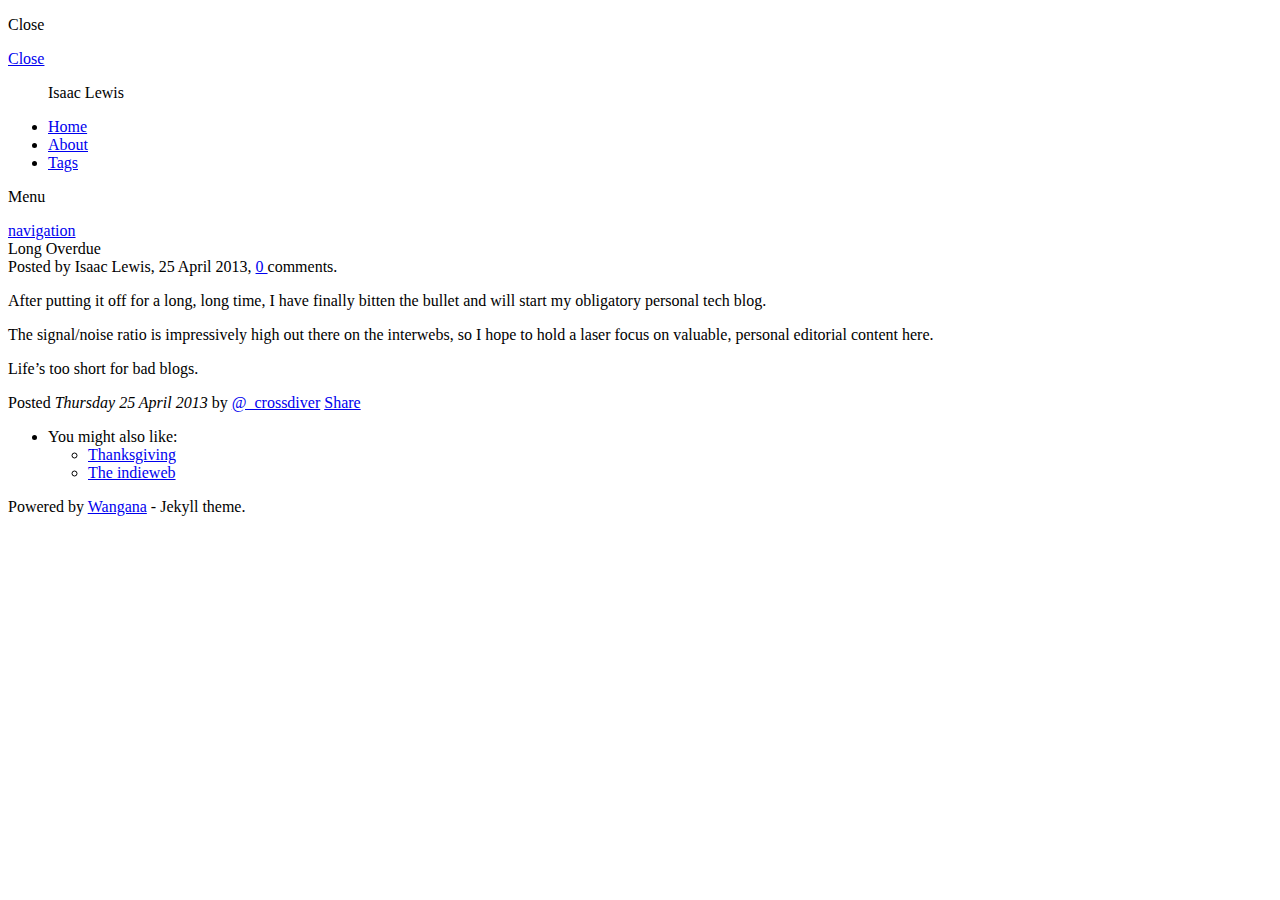
==== 2013/long-overdue/index.html @ d71d5606 "initial blog commit" ====
<!DOCTYPE html>
<html lang="en">
    <head>
        <meta charset="utf-8">
        <meta http-equiv="X-UA-Compatible" content="IE=edge,chrome=1">
        <title>Ike.io  &mdash; Long Overdue </title>
        <meta name="viewport" content="width=device-width, initial-scale=1">
        <link rel="alternate" type="application/atom+xml" title="Ike.io" href="http://ike.io/feed.xml">

        <meta name="description" content="nadjetey's blog on wangana - jekyll theme" />

        
        <meta name="keywords" content="">
        

        <link rel="icon" type="image/png" href="http://ike.io/favicon.png">

        <!-- Custom CSS -->
        <link rel="stylesheet" href="/assets/css/main.css">
        <link href='http://fonts.googleapis.com/css?family=Poly:400,400italic' rel='stylesheet' type='text/css'>

        <!-- JQuery -->
        <script src="http://ike.io/assets/js/jquery-1.10.2.js"></script>

        <!-- HTML5 Shim and Respond.js IE8 support of HTML5 elements and media queries -->
        <!-- WARNING: Respond.js doesn't work if you view the page via file:// -->
        <!--[if lt IE 9]>
          <script src="https://oss.maxcdn.com/libs/html5shiv/3.7.0/html5shiv.js"></script>
          <script src="https://oss.maxcdn.com/libs/respond.js/1.4.2/respond.min.js"></script>
        <![endif]-->
    </head>
<body>

<main id="main">
    <span class="statusbar"></span>

    <!-- Wrap all page content here -->
    <div id="wrap">
        <div id="main-content" class="container">
            <div class="row row-offcanvas row-offcanvas-left">
                <!-- side bar -->
                <nav id="nav" role="navigation" class="col-sm-2 sidebar-offcanvas">
                    <header id="menu" role="banner">
                        <p class="menu-title">Close</p>
                        <a href="#nav" class="close-btn">Close</a>
                    </header>

                    <ul class="sidebar" >
                        <div class="top-nav">
                            <span>
                                <a class="link" href="https://twitter.com/_crossdiver">
                                    <i class="fa fa-twitter"></i>
                                </a>
                                <a class="link" href="https://github.com/ike">
                                    <i class="fa fa-github-square"></i>
                                </a>
                                <a class="link" href="http://ike.io/feed.xml">
                                    <i class="fa fa-rss"></i>
                                </a>
                            </span>
                        </div>
                        <p class="separator">Isaac Lewis</p>
                        <li><a href="/">Home</a></li>
                        <li><a href="http://ike.io/about.html">About</a></li>
                        <li><a href="http://ike.io/tags.html">Tags</a></li>
                    </ul>
                </nav>
                <header id="menu" role="banner">
                    <p class="menu-title">Menu</p>
                    <a href="#nav" class="menu-btn">navigation</a>
                </header>
                <!-- Content -->
                <div class="content col-sm-10">
                    <div class="row">
                        <div class="col-sm-12">
    <div class="posts">
    	<div class="page-title">
    		Long Overdue
    		<div class="postlist-meta">
    			Posted
                
                by Isaac Lewis,
                
    			<time class="timeago" datetime="Thursday 25 April 2013">25 April 2013</time>,
    			<a href="/2013/long-overdue/#disqus_thread">0 <i class="fa fa-comments-o fa-lg"></i></a>
    			comments.
    		</div>
    	</div>
        <div class="post">
            <p>After putting it off for a long, long time, I have finally bitten the bullet and will start my obligatory personal tech blog.</p>

<p>The signal/noise ratio is impressively high out there on the interwebs, so I hope to hold a laser focus on valuable, personal editorial content here.</p>

<p>Life’s too short for bad blogs.</p>

            <div class="signoff">
    <p>Posted
        <i>
            Thursday 25 April 2013
        </i>
        
            by <a href="https://twitter.com/_crossdiver">@_crossdiver</a>
        
        <a class="pull-right" href="https://twitter.com/intent/tweet?url=http://ike.io/2013/long-overdue/&text=Long Overdue&via=_crossdiver" target="_blank">
            <i class="fa fa-retweet"></i> Share
        </a>
    </p>
    <ul>
        <li>You might also like:</li>
        <ul>
        
            
                <li>
                    <a href="/2013/thanksgiving/">Thanksgiving</a>
                </li>
            
        
            
                <li>
                    <a href="/2013/the-indieweb/">The indieweb</a>
                </li>
            
        
        </ul>
    </ul>
</div>

        </div>
    </div>
</div>
<script>
    $(".page-preview-icon").hover(function(){
        $(this).parents(".page-nav").css("z-index","5000");
    });
</script>
                    </div>
                </div>
            </div>
        </div>
        <footer class="footer text-center postlist-meta">
            Powered by <a class="link" href="https://github.com/nadjetey/wangana">Wangana</a> - Jekyll theme.
        </footer>
    </div>
</main>
        <!-- Other JavaScripts -->
<script src="http://ike.io/assets/js/bootstrap.min.js"></script>      
<script>  
    (function(i, s, o, g, r, a, m) {
    i['GoogleAnalyticsObject'] = r;
    i[r] = i[r] || function() {
        (i[r].q = i[r].q || []).push(arguments)
    }, i[r].l = 1 * new Date();
    a = s.createElement(o),
            m = s.getElementsByTagName(o)[0];
    a.async = 1;
    a.src = g;
    m.parentNode.insertBefore(a, m)
})(window, document, 'script', '//www.google-analytics.com/analytics.js', 'ga');

ga('create', '', '');
ga('send', 'pageview');
    


/* * * CONFIGURATION VARIABLES: EDIT BEFORE PASTING INTO YOUR WEBPAGE * * */
var disqus_shortname = 'ike-io'; // required: replace example with your forum shortname

/* * * DON'T EDIT BELOW THIS LINE * * */
(function () {
    var s = document.createElement('script'); s.async = true;
    s.type = 'text/javascript';
    s.src = '//' + disqus_shortname + '.disqus.com/count.js';
    (document.getElementsByTagName('HEAD')[0] || document.getElementsByTagName('BODY')[0]).appendChild(s);
}());
    $(document).ready(function() {
    $('.menu-btn').click(function() {
        $('.row-offcanvas').toggleClass('active');
    });
    $('.close-btn').click(function() {
        $('.row-offcanvas').toggleClass('active');
    });
});
</script>       

    </body>
</html>
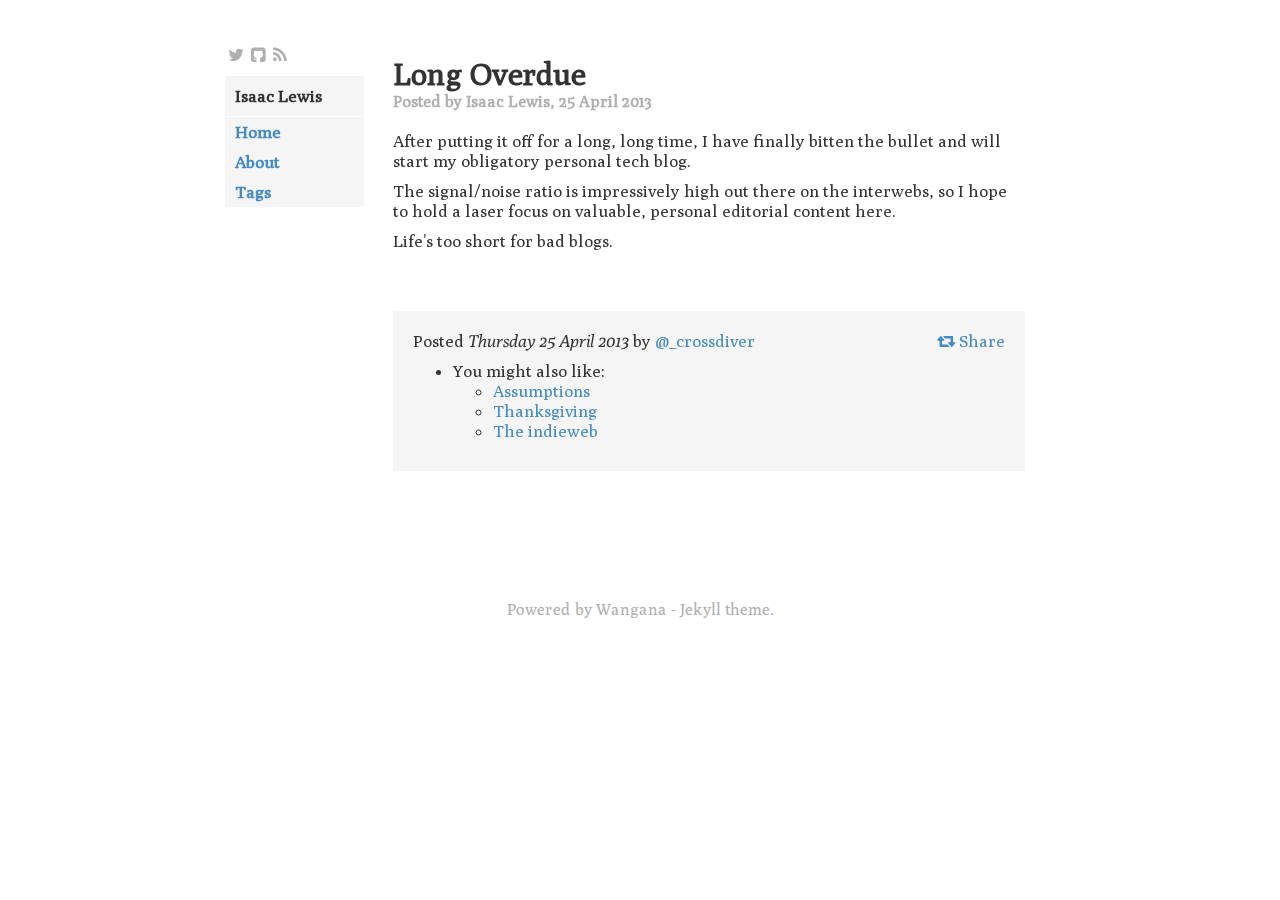
==== commit e1bbe571: "assumptions post; comments" ====
--- a/2013/long-overdue/index.html
+++ b/2013/long-overdue/index.html
@@ -81,9 +81,7 @@
                 
                 by Isaac Lewis,
                 
-    			<time class="timeago" datetime="Thursday 25 April 2013">25 April 2013</time>,
-    			<a href="/2013/long-overdue/#disqus_thread">0 <i class="fa fa-comments-o fa-lg"></i></a>
-    			comments.
+    			<time class="timeago" datetime="Thursday 25 April 2013">25 April 2013</time>
     		</div>
     	</div>
         <div class="post">
@@ -108,6 +106,12 @@
     <ul>
         <li>You might also like:</li>
         <ul>
+        
+            
+                <li>
+                    <a href="/2014/challenging-our-assumptions/">Assumptions</a>
+                </li>
+            
         
             
                 <li>
--- a/assets/css/main.css
+++ b/assets/css/main.css
@@ -0,0 +1,6646 @@
+/* configurations */
+/* IMPORT CSS FILES */
+#main {
+  position: relative; }
+
+#main-content {
+  min-height: 600px; }
+
+#wrap {
+  min-height: 100%;
+  height: auto;
+  margin: 0 auto -70px;
+  padding: 0;
+  position: relative; }
+  #wrap .container {
+    max-width: 800px !important;
+    padding: 75px 0 60px; }
+
+.sidebar {
+  position: fixed;
+  min-width: 139px;
+  padding: 0 !important; }
+  .sidebar a {
+    font-weight: 700 !important; }
+  .sidebar li {
+    list-style-type: none;
+    display: block;
+    background: whitesmoke;
+    margin: 0;
+    padding: 5px 10px; }
+
+body {
+  color: #000;
+  font: 17px Poly, 'Helvetica Neue', Helvetica, serif, Arial !important; }
+
+.footer {
+  height: 60px; }
+
+#nav {
+  padding: 0 !important; }
+  #nav .separator {
+    color: #333333 !important;
+    font-weight: 700 !important;
+    margin-bottom: 1px;
+    margin-top: 1px;
+    background: whitesmoke;
+    padding: 10px 0 10px 10px; }
+
+@media (max-width: 768px) {
+  #wrap > .container {
+    padding: 0 0 20px;
+    overflow: hidden; }
+
+  #wrap > .container > .row {
+    margin: 0; }
+
+  .content {
+    min-height: 400px !important;
+    margin-top: 20px;
+    width: 100% !important; }
+
+  .post-li > div {
+    width: 100% !important; }
+
+  #menu {
+    display: block;
+    color: white !important;
+    font-weight: 700 !important;
+    margin-top: 1px;
+    background: #333;
+    padding: 10px 0 10px 10px;
+    position: relative; }
+
+  .menu-btn, .close-btn {
+    position: absolute;
+    top: 0.4em;
+    left: 1.875em;
+    display: block;
+    width: 2.625em;
+    height: 2.25em;
+    padding: 0;
+    border: 0;
+    outline: none;
+    background-size: 1.875em 1.5em;
+    overflow: hidden;
+    white-space: nowrap;
+    text-indent: 100%; }
+
+  .menu-btn {
+    background: #333333 url("/assets/fonts/nav-icon.png") left center no-repeat; }
+
+  .close-btn {
+    background: #333333 url("/assets/fonts/close-btn.png") left center no-repeat; }
+
+  .menu-title {
+    text-align: center;
+    font-size: 25px;
+    margin: 0; }
+
+  #nav {
+    height: 100%;
+    background: whitesmoke;
+    position: absolute;
+    z-index: 1200; }
+
+  .sidebar {
+    margin-left: 1.875em; }
+
+  .row-offcanvas {
+    position: relative;
+    -webkit-transition: all 0.5s ease-out;
+    -moz-transition: all 0.5s ease-out;
+    transition: all 0.5s ease-out; }
+
+  .row-offcanvas-left .sidebar-offcanvas {
+    position: absolute;
+    top: 0;
+    left: -70%; }
+
+  .row-offcanvas-left.active {
+    left: 70%; }
+
+  .sidebar-offcanvas {
+    position: absolute;
+    top: 0;
+    width: 70% !important; }
+
+  .postlist-meta li {
+    display: inline; }
+
+  .hide-on-phone {
+    display: none; }
+
+  .comments-meta {
+    display: block; } }
+@media (max-width: 480px) {
+  #menu .menu-title, .page-nav {
+    display: none; }
+
+  #menu {
+    height: 50px; }
+
+  #search {
+    position: relative;
+    top: 40px;
+    left: 30% !important;
+    padding: 0 30px;
+    width: 100%; }
+
+  .leaders {
+    padding-left: 15px; }
+
+  .leaders .leaders-left, .leaders .leaders-right {
+    width: 100%; }
+
+  .results li {
+    padding-bottom: 10px !important; } }
+.statusbar {
+  top: 0;
+  position: fixed;
+  background-color: #eb5e29;
+  height: 2px;
+  z-index: 20; }
+
+.goto-top {
+  font-size: 15px !important;
+  cursor: pointer;
+  margin: 1px 0; }
+  .goto-top:hover, .goto-top:focus {
+    background: whitesmoke; }
+
+.link {
+  color: #afafaf;
+  min-width: 139px; }
+  .link:hover, .link:focus {
+    text-decoration: none;
+    color: #333333; }
+
+.top-nav {
+  line-height: 40px;
+  background-color: white;
+  font-weight: 700 !important;
+  top: -40px;
+  position: absolute; }
+  .top-nav span a {
+    padding-left: 3px; }
+
+pre {
+  border: none !important;
+  border-radius: 0px !important; }
+
+#search {
+  position: absolute;
+  left: 25%;
+  width: 70%;
+  z-index: 100; }
+
+#searchbox {
+  font-size: 22px;
+  display: block;
+  width: 100%;
+  border: none;
+  border-radius: 0;
+  border-bottom: 1px solid #aaa;
+  outline: none;
+  background: none;
+  margin: 0;
+  padding: .1em 0 1px; }
+
+.icon-remove-sign {
+  cursor: pointer;
+  position: absolute;
+  top: 0;
+  width: 34px;
+  height: 34px;
+  line-height: 34px;
+  text-align: center;
+  right: 0;
+  display: block; }
+
+.post-li {
+  position: relative;
+  overflow: hidden;
+  border-bottom: 1px solid #eee;
+  padding: 20px 0 20px; }
+
+.leaders {
+  overflow: hidden; }
+  .leaders i {
+    color: #333; }
+  .leaders li:after {
+    content: "";
+    display: block;
+    overflow: hidden;
+    height: 1em;
+    border-bottom: 2px dotted; }
+  .leaders .leaders-left {
+    float: left;
+    margin: 0;
+    padding: 0 .2em 0 0;
+    cursor: pointer; }
+  .leaders .leaders-right {
+    float: right;
+    margin: 0;
+    padding: 0 0 0 .2em;
+    cursor: pointer; }
+
+.postlist-title {
+  font-size: 22px;
+  font-weight: 700; }
+
+.page-title {
+  font-size: 31px;
+  font-weight: 700;
+  padding: 0 0 0 15px; }
+
+.post {
+  position: relative;
+  overflow: hidden;
+  padding: 20px 15px 0; }
+
+.post > .container,
+#wrap > .container {
+  padding: 75px 0 60px; }
+
+.post-comments {
+  border-top: 2px solid #000; }
+
+.post-header {
+  width: 100%;
+  text-align: center;
+  line-height: 37px;
+  font-weight: 700;
+  margin: 0 0 20px;
+  padding: 0 0 5px; }
+
+.post-title {
+  font-size: 32px;
+  font-weight: 700; }
+
+.postlist-block {
+  list-style: none;
+  padding: 0; }
+
+.postlist-detail {
+  display: none; }
+
+.postlist-meta,
+.postlist-meta a {
+  font-size: 16px;
+  color: #afafaf; }
+
+.posts {
+  margin-top: -20px; }
+
+.results li {
+  padding: 20px 0 0; }
+
+.signoff {
+  margin-top: 60px;
+  background: whitesmoke;
+  padding: 20px; }
+
+.tags,
+.tag-pages {
+  margin: 25px 0; }
+
+.tags-contaier,
+.projects-container {
+  margin: 20px 0 0; }
+
+#menu,
+.comments-meta {
+  display: none; }
+
+.highlight .hll {
+  background-color: #ffffcc; }
+
+.highlight {
+  background: #ffffff; }
+
+.highlight .c {
+  color: green; }
+
+/* Comment */
+.highlight .err {
+  border: 1px solid red; }
+
+/* Error */
+.highlight .k {
+  color: blue; }
+
+/* Keyword */
+.highlight .cm {
+  color: green; }
+
+/* Comment.Multiline */
+.highlight .cp {
+  color: blue; }
+
+/* Comment.Preproc */
+.highlight .c1 {
+  color: green; }
+
+/* Comment.Single */
+.highlight .cs {
+  color: green; }
+
+/* Comment.Special */
+.highlight .ge {
+  font-style: italic; }
+
+/* Generic.Emph */
+.highlight .gh {
+  font-weight: bold; }
+
+/* Generic.Heading */
+.highlight .gp {
+  font-weight: bold; }
+
+/* Generic.Prompt */
+.highlight .gs {
+  font-weight: bold; }
+
+/* Generic.Strong */
+.highlight .gu {
+  font-weight: bold; }
+
+/* Generic.Subheading */
+.highlight .kc {
+  color: blue; }
+
+/* Keyword.Constant */
+.highlight .kd {
+  color: blue; }
+
+/* Keyword.Declaration */
+.highlight .kn {
+  color: blue; }
+
+/* Keyword.Namespace */
+.highlight .kp {
+  color: blue; }
+
+/* Keyword.Pseudo */
+.highlight .kr {
+  color: blue; }
+
+/* Keyword.Reserved */
+.highlight .kt {
+  color: #2b91af; }
+
+/* Keyword.Type */
+.highlight .s {
+  color: #a31515; }
+
+/* Literal.String */
+.highlight .nc {
+  color: #2b91af; }
+
+/* Name.Class */
+.highlight .ow {
+  color: blue; }
+
+/* Operator.Word */
+.highlight .sb {
+  color: #a31515; }
+
+/* Literal.String.Backtick */
+.highlight .sc {
+  color: #a31515; }
+
+/* Literal.String.Char */
+.highlight .sd {
+  color: #a31515; }
+
+/* Literal.String.Doc */
+.highlight .s2 {
+  color: #a31515; }
+
+/* Literal.String.Double */
+.highlight .se {
+  color: #a31515; }
+
+/* Literal.String.Escape */
+.highlight .sh {
+  color: #a31515; }
+
+/* Literal.String.Heredoc */
+.highlight .si {
+  color: #a31515; }
+
+/* Literal.String.Interpol */
+.highlight .sx {
+  color: #a31515; }
+
+/* Literal.String.Other */
+.highlight .sr {
+  color: #a31515; }
+
+/* Literal.String.Regex */
+.highlight .s1 {
+  color: #a31515; }
+
+/* Literal.String.Single */
+.highlight .ss {
+  color: #a31515; }
+
+/* Literal.String.Symbol */
+/*
+ * Bootstrap v3.1.0 (http://getbootstrap.com)
+ * Copyright 2011-2014 Twitter, Inc.
+ * Licensed under MIT (https://github.com/twbs/bootstrap/blob/master/LICENSE)
+ */
+/* normalize.css v3.0.0 | MIT License | git.io/normalize */
+html {
+  font-family: sans-serif;
+  -ms-text-size-adjust: 100%;
+  -webkit-text-size-adjust: 100%; }
+
+body {
+  margin: 0; }
+
+article, aside, details, figcaption, figure, footer, header, hgroup, main, nav, section, summary {
+  display: block; }
+
+audio, canvas, progress, video {
+  display: inline-block;
+  vertical-align: baseline; }
+
+audio:not([controls]) {
+  display: none;
+  height: 0; }
+
+[hidden], template {
+  display: none; }
+
+a {
+  background: 0 0; }
+
+a:active, a:hover {
+  outline: 0; }
+
+abbr[title] {
+  border-bottom: 1px dotted; }
+
+b, strong {
+  font-weight: 700; }
+
+dfn {
+  font-style: italic; }
+
+h1 {
+  font-size: 2em;
+  margin: .67em 0; }
+
+mark {
+  background: #ff0;
+  color: #000; }
+
+small {
+  font-size: 80%; }
+
+sub, sup {
+  font-size: 75%;
+  line-height: 0;
+  position: relative;
+  vertical-align: baseline; }
+
+sup {
+  top: -.5em; }
+
+sub {
+  bottom: -.25em; }
+
+img {
+  border: 0; }
+
+svg:not(:root) {
+  overflow: hidden; }
+
+figure {
+  margin: 1em 40px; }
+
+hr {
+  -moz-box-sizing: content-box;
+  box-sizing: content-box;
+  height: 0; }
+
+pre {
+  overflow: auto; }
+
+code, kbd, pre, samp {
+  font-family: monospace,monospace;
+  font-size: 1em; }
+
+button, input, optgroup, select, textarea {
+  color: inherit;
+  font: inherit;
+  margin: 0; }
+
+button {
+  overflow: visible; }
+
+button, select {
+  text-transform: none; }
+
+button, html input[type=button], input[type=reset], input[type=submit] {
+  -webkit-appearance: button;
+  cursor: pointer; }
+
+button[disabled], html input[disabled] {
+  cursor: default; }
+
+button::-moz-focus-inner, input::-moz-focus-inner {
+  border: 0;
+  padding: 0; }
+
+input {
+  line-height: normal; }
+
+input[type=checkbox], input[type=radio] {
+  box-sizing: border-box;
+  padding: 0; }
+
+input[type=number]::-webkit-inner-spin-button, input[type=number]::-webkit-outer-spin-button {
+  height: auto; }
+
+input[type=search] {
+  -webkit-appearance: textfield;
+  -moz-box-sizing: content-box;
+  -webkit-box-sizing: content-box;
+  box-sizing: content-box; }
+
+input[type=search]::-webkit-search-cancel-button, input[type=search]::-webkit-search-decoration {
+  -webkit-appearance: none; }
+
+fieldset {
+  border: 1px solid silver;
+  margin: 0 2px;
+  padding: .35em .625em .75em; }
+
+legend {
+  border: 0;
+  padding: 0; }
+
+textarea {
+  overflow: auto; }
+
+optgroup {
+  font-weight: 700; }
+
+table {
+  border-collapse: collapse;
+  border-spacing: 0; }
+
+td, th {
+  padding: 0; }
+
+@media print {
+  * {
+    text-shadow: none !important;
+    color: black !important;
+    background: transparent !important;
+    box-shadow: none !important; }
+
+  a, a:visited {
+    text-decoration: underline; }
+
+  a[href]:after {
+    content: " (" attr(href) ")"; }
+
+  abbr[title]:after {
+    content: " (" attr(title) ")"; }
+
+  a[href^="javascript:"]:after, a[href^="#"]:after {
+    content: ""; }
+
+  pre, blockquote {
+    border: 1px solid #999;
+    page-break-inside: avoid; }
+
+  thead {
+    display: table-header-group; }
+
+  tr, img {
+    page-break-inside: avoid; }
+
+  img {
+    max-width: 100% !important; }
+
+  p, h2, h3 {
+    orphans: 3;
+    widows: 3; }
+
+  h2, h3 {
+    page-break-after: avoid; }
+
+  select {
+    background: white !important; }
+
+  .navbar {
+    display: none; }
+
+  .table td, .table th {
+    background-color: white !important; }
+
+  .btn > .caret, .dropup > .btn > .caret {
+    border-top-color: black !important; }
+
+  .label {
+    border: 1px solid #000; }
+
+  .table {
+    border-collapse: collapse !important; }
+
+  .table-bordered th, .table-bordered td {
+    border: 1px solid #dddddd !important; } }
+* {
+  -webkit-box-sizing: border-box;
+  -moz-box-sizing: border-box;
+  box-sizing: border-box; }
+
+:before, :after {
+  -webkit-box-sizing: border-box;
+  -moz-box-sizing: border-box;
+  box-sizing: border-box; }
+
+html {
+  font-size: 62.5%;
+  -webkit-tap-highlight-color: rgba(0, 0, 0, 0); }
+
+body {
+  font-family: "Helvetica Neue",Helvetica,Arial,sans-serif;
+  font-size: 14px;
+  line-height: 1.428571429;
+  color: #333;
+  background-color: #fff; }
+
+input, button, select, textarea {
+  font-family: inherit;
+  font-size: inherit;
+  line-height: inherit; }
+
+a {
+  color: #428bca;
+  text-decoration: none; }
+
+a:hover, a:focus {
+  color: #2a6496;
+  text-decoration: underline; }
+
+a:focus {
+  outline: thin dotted;
+  outline: 5px auto -webkit-focus-ring-color;
+  outline-offset: -2px; }
+
+figure {
+  margin: 0; }
+
+img {
+  vertical-align: middle; }
+
+.img-responsive {
+  display: block;
+  max-width: 100%;
+  height: auto; }
+
+.img-rounded {
+  border-radius: 6px; }
+
+.img-thumbnail {
+  padding: 4px;
+  line-height: 1.428571429;
+  background-color: #fff;
+  border: 1px solid #ddd;
+  border-radius: 4px;
+  -webkit-transition: all .2s ease-in-out;
+  transition: all .2s ease-in-out;
+  display: inline-block;
+  max-width: 100%;
+  height: auto; }
+
+.img-circle {
+  border-radius: 50%; }
+
+hr {
+  margin-top: 20px;
+  margin-bottom: 20px;
+  border: 0;
+  border-top: 1px solid #eee; }
+
+.sr-only {
+  position: absolute;
+  width: 1px;
+  height: 1px;
+  margin: -1px;
+  padding: 0;
+  overflow: hidden;
+  clip: rect(0, 0, 0, 0);
+  border: 0; }
+
+h1, h2, h3, h4, h5, h6, .h1, .h2, .h3, .h4, .h5, .h6 {
+  font-family: inherit;
+  font-weight: 500;
+  line-height: 1.1;
+  color: inherit; }
+
+h1 small, h2 small, h3 small, h4 small, h5 small, h6 small, .h1 small, .h2 small, .h3 small, .h4 small, .h5 small, .h6 small, h1 .small, h2 .small, h3 .small, h4 .small, h5 .small, h6 .small, .h1 .small, .h2 .small, .h3 .small, .h4 .small, .h5 .small, .h6 .small {
+  font-weight: 400;
+  line-height: 1;
+  color: #999; }
+
+h1, .h1, h2, .h2, h3, .h3 {
+  margin-top: 20px;
+  margin-bottom: 10px; }
+
+h1 small, .h1 small, h2 small, .h2 small, h3 small, .h3 small, h1 .small, .h1 .small, h2 .small, .h2 .small, h3 .small, .h3 .small {
+  font-size: 65%; }
+
+h4, .h4, h5, .h5, h6, .h6 {
+  margin-top: 10px;
+  margin-bottom: 10px; }
+
+h4 small, .h4 small, h5 small, .h5 small, h6 small, .h6 small, h4 .small, .h4 .small, h5 .small, .h5 .small, h6 .small, .h6 .small {
+  font-size: 75%; }
+
+h1, .h1 {
+  font-size: 36px; }
+
+h2, .h2 {
+  font-size: 30px; }
+
+h3, .h3 {
+  font-size: 24px; }
+
+h4, .h4 {
+  font-size: 18px; }
+
+h5, .h5 {
+  font-size: 14px; }
+
+h6, .h6 {
+  font-size: 12px; }
+
+p {
+  margin: 0 0 10px; }
+
+.lead {
+  margin-bottom: 20px;
+  font-size: 16px;
+  font-weight: 200;
+  line-height: 1.4; }
+
+@media (min-width: 768px) {
+  .lead {
+    font-size: 21px; } }
+small, .small {
+  font-size: 85%; }
+
+cite {
+  font-style: normal; }
+
+.text-left {
+  text-align: left; }
+
+.text-right {
+  text-align: right; }
+
+.text-center {
+  text-align: center; }
+
+.text-justify {
+  text-align: justify; }
+
+.text-muted {
+  color: #999; }
+
+.text-primary {
+  color: #428bca; }
+
+a.text-primary:hover {
+  color: #3071a9; }
+
+.text-success {
+  color: #3c763d; }
+
+a.text-success:hover {
+  color: #2b542c; }
+
+.text-info {
+  color: #31708f; }
+
+a.text-info:hover {
+  color: #245269; }
+
+.text-warning {
+  color: #8a6d3b; }
+
+a.text-warning:hover {
+  color: #66512c; }
+
+.text-danger {
+  color: #a94442; }
+
+a.text-danger:hover {
+  color: #843534; }
+
+.bg-primary {
+  color: #fff;
+  background-color: #428bca; }
+
+a.bg-primary:hover {
+  background-color: #3071a9; }
+
+.bg-success {
+  background-color: #dff0d8; }
+
+a.bg-success:hover {
+  background-color: #c1e2b3; }
+
+.bg-info {
+  background-color: #d9edf7; }
+
+a.bg-info:hover {
+  background-color: #afd9ee; }
+
+.bg-warning {
+  background-color: #fcf8e3; }
+
+a.bg-warning:hover {
+  background-color: #f7ecb5; }
+
+.bg-danger {
+  background-color: #f2dede; }
+
+a.bg-danger:hover {
+  background-color: #e4b9b9; }
+
+.page-header {
+  padding-bottom: 9px;
+  margin: 40px 0 20px;
+  border-bottom: 1px solid #eee; }
+
+ul, ol {
+  margin-top: 0;
+  margin-bottom: 10px; }
+
+ul ul, ol ul, ul ol, ol ol {
+  margin-bottom: 0; }
+
+.list-unstyled {
+  padding-left: 0;
+  list-style: none; }
+
+.list-inline {
+  padding-left: 0;
+  list-style: none; }
+
+.list-inline > li {
+  display: inline-block;
+  padding-left: 5px;
+  padding-right: 5px; }
+
+.list-inline > li:first-child {
+  padding-left: 0; }
+
+dl {
+  margin-top: 0;
+  margin-bottom: 20px; }
+
+dt, dd {
+  line-height: 1.428571429; }
+
+dt {
+  font-weight: 700; }
+
+dd {
+  margin-left: 0; }
+
+@media (min-width: 768px) {
+  .dl-horizontal dt {
+    float: left;
+    width: 160px;
+    clear: left;
+    text-align: right;
+    overflow: hidden;
+    text-overflow: ellipsis;
+    white-space: nowrap; }
+
+  .dl-horizontal dd {
+    margin-left: 180px; } }
+abbr[title], abbr[data-original-title] {
+  cursor: help;
+  border-bottom: 1px dotted #999; }
+
+.initialism {
+  font-size: 90%;
+  text-transform: uppercase; }
+
+blockquote {
+  padding: 10px 20px;
+  margin: 0 0 20px;
+  font-size: 17.5px;
+  border-left: 5px solid #eee; }
+
+blockquote p:last-child, blockquote ul:last-child, blockquote ol:last-child {
+  margin-bottom: 0; }
+
+blockquote footer, blockquote small, blockquote .small {
+  display: block;
+  font-size: 80%;
+  line-height: 1.428571429;
+  color: #999; }
+
+blockquote footer:before, blockquote small:before, blockquote .small:before {
+  content: '\2014 \00A0'; }
+
+.blockquote-reverse, blockquote.pull-right {
+  padding-right: 15px;
+  padding-left: 0;
+  border-right: 5px solid #eee;
+  border-left: 0;
+  text-align: right; }
+
+.blockquote-reverse footer:before, blockquote.pull-right footer:before, .blockquote-reverse small:before, blockquote.pull-right small:before, .blockquote-reverse .small:before, blockquote.pull-right .small:before {
+  content: ''; }
+
+.blockquote-reverse footer:after, blockquote.pull-right footer:after, .blockquote-reverse small:after, blockquote.pull-right small:after, .blockquote-reverse .small:after, blockquote.pull-right .small:after {
+  content: '\00A0 \2014'; }
+
+blockquote:before, blockquote:after {
+  content: ""; }
+
+address {
+  margin-bottom: 20px;
+  font-style: normal;
+  line-height: 1.428571429; }
+
+code, kbd, pre, samp {
+  font-family: Menlo,Monaco,Consolas,"Courier New",monospace; }
+
+code {
+  padding: 2px 4px;
+  font-size: 90%;
+  color: #c7254e;
+  background-color: #f9f2f4;
+  white-space: nowrap;
+  border-radius: 4px; }
+
+kbd {
+  padding: 2px 4px;
+  font-size: 90%;
+  color: #fff;
+  background-color: #333;
+  border-radius: 3px;
+  box-shadow: inset 0 -1px 0 rgba(0, 0, 0, 0.25); }
+
+pre {
+  display: block;
+  padding: 9.5px;
+  margin: 0 0 10px;
+  font-size: 13px;
+  line-height: 1.428571429;
+  word-break: break-all;
+  word-wrap: break-word;
+  color: #333;
+  background-color: #f5f5f5;
+  border: 1px solid #ccc;
+  border-radius: 4px; }
+
+pre code {
+  padding: 0;
+  font-size: inherit;
+  color: inherit;
+  white-space: pre-wrap;
+  background-color: transparent;
+  border-radius: 0; }
+
+.pre-scrollable {
+  max-height: 340px;
+  overflow-y: scroll; }
+
+.container {
+  margin-right: auto;
+  margin-left: auto;
+  padding-left: 15px;
+  padding-right: 15px; }
+
+@media (min-width: 768px) {
+  .container {
+    width: 750px; } }
+@media (min-width: 992px) {
+  .container {
+    width: 970px; } }
+@media (min-width: 1200px) {
+  .container {
+    width: 1170px; } }
+.container-fluid {
+  margin-right: auto;
+  margin-left: auto;
+  padding-left: 15px;
+  padding-right: 15px; }
+
+.row {
+  margin-left: -15px;
+  margin-right: -15px; }
+
+.col-xs-1, .col-sm-1, .col-md-1, .col-lg-1, .col-xs-2, .col-sm-2, .col-md-2, .col-lg-2, .col-xs-3, .col-sm-3, .col-md-3, .col-lg-3, .col-xs-4, .col-sm-4, .col-md-4, .col-lg-4, .col-xs-5, .col-sm-5, .col-md-5, .col-lg-5, .col-xs-6, .col-sm-6, .col-md-6, .col-lg-6, .col-xs-7, .col-sm-7, .col-md-7, .col-lg-7, .col-xs-8, .col-sm-8, .col-md-8, .col-lg-8, .col-xs-9, .col-sm-9, .col-md-9, .col-lg-9, .col-xs-10, .col-sm-10, .col-md-10, .col-lg-10, .col-xs-11, .col-sm-11, .col-md-11, .col-lg-11, .col-xs-12, .col-sm-12, .col-md-12, .col-lg-12 {
+  position: relative;
+  min-height: 1px;
+  padding-left: 15px;
+  padding-right: 15px; }
+
+.col-xs-1, .col-xs-2, .col-xs-3, .col-xs-4, .col-xs-5, .col-xs-6, .col-xs-7, .col-xs-8, .col-xs-9, .col-xs-10, .col-xs-11, .col-xs-12 {
+  float: left; }
+
+.col-xs-12 {
+  width: 100%; }
+
+.col-xs-11 {
+  width: 91.66666666666666%; }
+
+.col-xs-10 {
+  width: 83.33333333333334%; }
+
+.col-xs-9 {
+  width: 75%; }
+
+.col-xs-8 {
+  width: 66.66666666666666%; }
+
+.col-xs-7 {
+  width: 58.333333333333336%; }
+
+.col-xs-6 {
+  width: 50%; }
+
+.col-xs-5 {
+  width: 41.66666666666667%; }
+
+.col-xs-4 {
+  width: 33.33333333333333%; }
+
+.col-xs-3 {
+  width: 25%; }
+
+.col-xs-2 {
+  width: 16.666666666666664%; }
+
+.col-xs-1 {
+  width: 8.333333333333332%; }
+
+.col-xs-pull-12 {
+  right: 100%; }
+
+.col-xs-pull-11 {
+  right: 91.66666666666666%; }
+
+.col-xs-pull-10 {
+  right: 83.33333333333334%; }
+
+.col-xs-pull-9 {
+  right: 75%; }
+
+.col-xs-pull-8 {
+  right: 66.66666666666666%; }
+
+.col-xs-pull-7 {
+  right: 58.333333333333336%; }
+
+.col-xs-pull-6 {
+  right: 50%; }
+
+.col-xs-pull-5 {
+  right: 41.66666666666667%; }
+
+.col-xs-pull-4 {
+  right: 33.33333333333333%; }
+
+.col-xs-pull-3 {
+  right: 25%; }
+
+.col-xs-pull-2 {
+  right: 16.666666666666664%; }
+
+.col-xs-pull-1 {
+  right: 8.333333333333332%; }
+
+.col-xs-pull-0 {
+  right: 0; }
+
+.col-xs-push-12 {
+  left: 100%; }
+
+.col-xs-push-11 {
+  left: 91.66666666666666%; }
+
+.col-xs-push-10 {
+  left: 83.33333333333334%; }
+
+.col-xs-push-9 {
+  left: 75%; }
+
+.col-xs-push-8 {
+  left: 66.66666666666666%; }
+
+.col-xs-push-7 {
+  left: 58.333333333333336%; }
+
+.col-xs-push-6 {
+  left: 50%; }
+
+.col-xs-push-5 {
+  left: 41.66666666666667%; }
+
+.col-xs-push-4 {
+  left: 33.33333333333333%; }
+
+.col-xs-push-3 {
+  left: 25%; }
+
+.col-xs-push-2 {
+  left: 16.666666666666664%; }
+
+.col-xs-push-1 {
+  left: 8.333333333333332%; }
+
+.col-xs-push-0 {
+  left: 0; }
+
+.col-xs-offset-12 {
+  margin-left: 100%; }
+
+.col-xs-offset-11 {
+  margin-left: 91.66666666666666%; }
+
+.col-xs-offset-10 {
+  margin-left: 83.33333333333334%; }
+
+.col-xs-offset-9 {
+  margin-left: 75%; }
+
+.col-xs-offset-8 {
+  margin-left: 66.66666666666666%; }
+
+.col-xs-offset-7 {
+  margin-left: 58.333333333333336%; }
+
+.col-xs-offset-6 {
+  margin-left: 50%; }
+
+.col-xs-offset-5 {
+  margin-left: 41.66666666666667%; }
+
+.col-xs-offset-4 {
+  margin-left: 33.33333333333333%; }
+
+.col-xs-offset-3 {
+  margin-left: 25%; }
+
+.col-xs-offset-2 {
+  margin-left: 16.666666666666664%; }
+
+.col-xs-offset-1 {
+  margin-left: 8.333333333333332%; }
+
+.col-xs-offset-0 {
+  margin-left: 0; }
+
+@media (min-width: 768px) {
+  .col-sm-1, .col-sm-2, .col-sm-3, .col-sm-4, .col-sm-5, .col-sm-6, .col-sm-7, .col-sm-8, .col-sm-9, .col-sm-10, .col-sm-11, .col-sm-12 {
+    float: left; }
+
+  .col-sm-12 {
+    width: 100%; }
+
+  .col-sm-11 {
+    width: 91.66666666666666%; }
+
+  .col-sm-10 {
+    width: 83.33333333333334%; }
+
+  .col-sm-9 {
+    width: 75%; }
+
+  .col-sm-8 {
+    width: 66.66666666666666%; }
+
+  .col-sm-7 {
+    width: 58.333333333333336%; }
+
+  .col-sm-6 {
+    width: 50%; }
+
+  .col-sm-5 {
+    width: 41.66666666666667%; }
+
+  .col-sm-4 {
+    width: 33.33333333333333%; }
+
+  .col-sm-3 {
+    width: 25%; }
+
+  .col-sm-2 {
+    width: 16.666666666666664%; }
+
+  .col-sm-1 {
+    width: 8.333333333333332%; }
+
+  .col-sm-pull-12 {
+    right: 100%; }
+
+  .col-sm-pull-11 {
+    right: 91.66666666666666%; }
+
+  .col-sm-pull-10 {
+    right: 83.33333333333334%; }
+
+  .col-sm-pull-9 {
+    right: 75%; }
+
+  .col-sm-pull-8 {
+    right: 66.66666666666666%; }
+
+  .col-sm-pull-7 {
+    right: 58.333333333333336%; }
+
+  .col-sm-pull-6 {
+    right: 50%; }
+
+  .col-sm-pull-5 {
+    right: 41.66666666666667%; }
+
+  .col-sm-pull-4 {
+    right: 33.33333333333333%; }
+
+  .col-sm-pull-3 {
+    right: 25%; }
+
+  .col-sm-pull-2 {
+    right: 16.666666666666664%; }
+
+  .col-sm-pull-1 {
+    right: 8.333333333333332%; }
+
+  .col-sm-pull-0 {
+    right: 0; }
+
+  .col-sm-push-12 {
+    left: 100%; }
+
+  .col-sm-push-11 {
+    left: 91.66666666666666%; }
+
+  .col-sm-push-10 {
+    left: 83.33333333333334%; }
+
+  .col-sm-push-9 {
+    left: 75%; }
+
+  .col-sm-push-8 {
+    left: 66.66666666666666%; }
+
+  .col-sm-push-7 {
+    left: 58.333333333333336%; }
+
+  .col-sm-push-6 {
+    left: 50%; }
+
+  .col-sm-push-5 {
+    left: 41.66666666666667%; }
+
+  .col-sm-push-4 {
+    left: 33.33333333333333%; }
+
+  .col-sm-push-3 {
+    left: 25%; }
+
+  .col-sm-push-2 {
+    left: 16.666666666666664%; }
+
+  .col-sm-push-1 {
+    left: 8.333333333333332%; }
+
+  .col-sm-push-0 {
+    left: 0; }
+
+  .col-sm-offset-12 {
+    margin-left: 100%; }
+
+  .col-sm-offset-11 {
+    margin-left: 91.66666666666666%; }
+
+  .col-sm-offset-10 {
+    margin-left: 83.33333333333334%; }
+
+  .col-sm-offset-9 {
+    margin-left: 75%; }
+
+  .col-sm-offset-8 {
+    margin-left: 66.66666666666666%; }
+
+  .col-sm-offset-7 {
+    margin-left: 58.333333333333336%; }
+
+  .col-sm-offset-6 {
+    margin-left: 50%; }
+
+  .col-sm-offset-5 {
+    margin-left: 41.66666666666667%; }
+
+  .col-sm-offset-4 {
+    margin-left: 33.33333333333333%; }
+
+  .col-sm-offset-3 {
+    margin-left: 25%; }
+
+  .col-sm-offset-2 {
+    margin-left: 16.666666666666664%; }
+
+  .col-sm-offset-1 {
+    margin-left: 8.333333333333332%; }
+
+  .col-sm-offset-0 {
+    margin-left: 0; } }
+@media (min-width: 992px) {
+  .col-md-1, .col-md-2, .col-md-3, .col-md-4, .col-md-5, .col-md-6, .col-md-7, .col-md-8, .col-md-9, .col-md-10, .col-md-11, .col-md-12 {
+    float: left; }
+
+  .col-md-12 {
+    width: 100%; }
+
+  .col-md-11 {
+    width: 91.66666666666666%; }
+
+  .col-md-10 {
+    width: 83.33333333333334%; }
+
+  .col-md-9 {
+    width: 75%; }
+
+  .col-md-8 {
+    width: 66.66666666666666%; }
+
+  .col-md-7 {
+    width: 58.333333333333336%; }
+
+  .col-md-6 {
+    width: 50%; }
+
+  .col-md-5 {
+    width: 41.66666666666667%; }
+
+  .col-md-4 {
+    width: 33.33333333333333%; }
+
+  .col-md-3 {
+    width: 25%; }
+
+  .col-md-2 {
+    width: 16.666666666666664%; }
+
+  .col-md-1 {
+    width: 8.333333333333332%; }
+
+  .col-md-pull-12 {
+    right: 100%; }
+
+  .col-md-pull-11 {
+    right: 91.66666666666666%; }
+
+  .col-md-pull-10 {
+    right: 83.33333333333334%; }
+
+  .col-md-pull-9 {
+    right: 75%; }
+
+  .col-md-pull-8 {
+    right: 66.66666666666666%; }
+
+  .col-md-pull-7 {
+    right: 58.333333333333336%; }
+
+  .col-md-pull-6 {
+    right: 50%; }
+
+  .col-md-pull-5 {
+    right: 41.66666666666667%; }
+
+  .col-md-pull-4 {
+    right: 33.33333333333333%; }
+
+  .col-md-pull-3 {
+    right: 25%; }
+
+  .col-md-pull-2 {
+    right: 16.666666666666664%; }
+
+  .col-md-pull-1 {
+    right: 8.333333333333332%; }
+
+  .col-md-pull-0 {
+    right: 0; }
+
+  .col-md-push-12 {
+    left: 100%; }
+
+  .col-md-push-11 {
+    left: 91.66666666666666%; }
+
+  .col-md-push-10 {
+    left: 83.33333333333334%; }
+
+  .col-md-push-9 {
+    left: 75%; }
+
+  .col-md-push-8 {
+    left: 66.66666666666666%; }
+
+  .col-md-push-7 {
+    left: 58.333333333333336%; }
+
+  .col-md-push-6 {
+    left: 50%; }
+
+  .col-md-push-5 {
+    left: 41.66666666666667%; }
+
+  .col-md-push-4 {
+    left: 33.33333333333333%; }
+
+  .col-md-push-3 {
+    left: 25%; }
+
+  .col-md-push-2 {
+    left: 16.666666666666664%; }
+
+  .col-md-push-1 {
+    left: 8.333333333333332%; }
+
+  .col-md-push-0 {
+    left: 0; }
+
+  .col-md-offset-12 {
+    margin-left: 100%; }
+
+  .col-md-offset-11 {
+    margin-left: 91.66666666666666%; }
+
+  .col-md-offset-10 {
+    margin-left: 83.33333333333334%; }
+
+  .col-md-offset-9 {
+    margin-left: 75%; }
+
+  .col-md-offset-8 {
+    margin-left: 66.66666666666666%; }
+
+  .col-md-offset-7 {
+    margin-left: 58.333333333333336%; }
+
+  .col-md-offset-6 {
+    margin-left: 50%; }
+
+  .col-md-offset-5 {
+    margin-left: 41.66666666666667%; }
+
+  .col-md-offset-4 {
+    margin-left: 33.33333333333333%; }
+
+  .col-md-offset-3 {
+    margin-left: 25%; }
+
+  .col-md-offset-2 {
+    margin-left: 16.666666666666664%; }
+
+  .col-md-offset-1 {
+    margin-left: 8.333333333333332%; }
+
+  .col-md-offset-0 {
+    margin-left: 0; } }
+@media (min-width: 1200px) {
+  .col-lg-1, .col-lg-2, .col-lg-3, .col-lg-4, .col-lg-5, .col-lg-6, .col-lg-7, .col-lg-8, .col-lg-9, .col-lg-10, .col-lg-11, .col-lg-12 {
+    float: left; }
+
+  .col-lg-12 {
+    width: 100%; }
+
+  .col-lg-11 {
+    width: 91.66666666666666%; }
+
+  .col-lg-10 {
+    width: 83.33333333333334%; }
+
+  .col-lg-9 {
+    width: 75%; }
+
+  .col-lg-8 {
+    width: 66.66666666666666%; }
+
+  .col-lg-7 {
+    width: 58.333333333333336%; }
+
+  .col-lg-6 {
+    width: 50%; }
+
+  .col-lg-5 {
+    width: 41.66666666666667%; }
+
+  .col-lg-4 {
+    width: 33.33333333333333%; }
+
+  .col-lg-3 {
+    width: 25%; }
+
+  .col-lg-2 {
+    width: 16.666666666666664%; }
+
+  .col-lg-1 {
+    width: 8.333333333333332%; }
+
+  .col-lg-pull-12 {
+    right: 100%; }
+
+  .col-lg-pull-11 {
+    right: 91.66666666666666%; }
+
+  .col-lg-pull-10 {
+    right: 83.33333333333334%; }
+
+  .col-lg-pull-9 {
+    right: 75%; }
+
+  .col-lg-pull-8 {
+    right: 66.66666666666666%; }
+
+  .col-lg-pull-7 {
+    right: 58.333333333333336%; }
+
+  .col-lg-pull-6 {
+    right: 50%; }
+
+  .col-lg-pull-5 {
+    right: 41.66666666666667%; }
+
+  .col-lg-pull-4 {
+    right: 33.33333333333333%; }
+
+  .col-lg-pull-3 {
+    right: 25%; }
+
+  .col-lg-pull-2 {
+    right: 16.666666666666664%; }
+
+  .col-lg-pull-1 {
+    right: 8.333333333333332%; }
+
+  .col-lg-pull-0 {
+    right: 0; }
+
+  .col-lg-push-12 {
+    left: 100%; }
+
+  .col-lg-push-11 {
+    left: 91.66666666666666%; }
+
+  .col-lg-push-10 {
+    left: 83.33333333333334%; }
+
+  .col-lg-push-9 {
+    left: 75%; }
+
+  .col-lg-push-8 {
+    left: 66.66666666666666%; }
+
+  .col-lg-push-7 {
+    left: 58.333333333333336%; }
+
+  .col-lg-push-6 {
+    left: 50%; }
+
+  .col-lg-push-5 {
+    left: 41.66666666666667%; }
+
+  .col-lg-push-4 {
+    left: 33.33333333333333%; }
+
+  .col-lg-push-3 {
+    left: 25%; }
+
+  .col-lg-push-2 {
+    left: 16.666666666666664%; }
+
+  .col-lg-push-1 {
+    left: 8.333333333333332%; }
+
+  .col-lg-push-0 {
+    left: 0; }
+
+  .col-lg-offset-12 {
+    margin-left: 100%; }
+
+  .col-lg-offset-11 {
+    margin-left: 91.66666666666666%; }
+
+  .col-lg-offset-10 {
+    margin-left: 83.33333333333334%; }
+
+  .col-lg-offset-9 {
+    margin-left: 75%; }
+
+  .col-lg-offset-8 {
+    margin-left: 66.66666666666666%; }
+
+  .col-lg-offset-7 {
+    margin-left: 58.333333333333336%; }
+
+  .col-lg-offset-6 {
+    margin-left: 50%; }
+
+  .col-lg-offset-5 {
+    margin-left: 41.66666666666667%; }
+
+  .col-lg-offset-4 {
+    margin-left: 33.33333333333333%; }
+
+  .col-lg-offset-3 {
+    margin-left: 25%; }
+
+  .col-lg-offset-2 {
+    margin-left: 16.666666666666664%; }
+
+  .col-lg-offset-1 {
+    margin-left: 8.333333333333332%; }
+
+  .col-lg-offset-0 {
+    margin-left: 0; } }
+table {
+  max-width: 100%;
+  background-color: transparent; }
+
+th {
+  text-align: left; }
+
+.table {
+  width: 100%;
+  margin-bottom: 20px; }
+
+.table > thead > tr > th, .table > tbody > tr > th, .table > tfoot > tr > th, .table > thead > tr > td, .table > tbody > tr > td, .table > tfoot > tr > td {
+  padding: 8px;
+  line-height: 1.428571429;
+  vertical-align: top;
+  border-top: 1px solid #ddd; }
+
+.table > thead > tr > th {
+  vertical-align: bottom;
+  border-bottom: 2px solid #ddd; }
+
+.table > caption + thead > tr:first-child > th, .table > colgroup + thead > tr:first-child > th, .table > thead:first-child > tr:first-child > th, .table > caption + thead > tr:first-child > td, .table > colgroup + thead > tr:first-child > td, .table > thead:first-child > tr:first-child > td {
+  border-top: 0; }
+
+.table > tbody + tbody {
+  border-top: 2px solid #ddd; }
+
+.table .table {
+  background-color: #fff; }
+
+.table-condensed > thead > tr > th, .table-condensed > tbody > tr > th, .table-condensed > tfoot > tr > th, .table-condensed > thead > tr > td, .table-condensed > tbody > tr > td, .table-condensed > tfoot > tr > td {
+  padding: 5px; }
+
+.table-bordered {
+  border: 1px solid #ddd; }
+
+.table-bordered > thead > tr > th, .table-bordered > tbody > tr > th, .table-bordered > tfoot > tr > th, .table-bordered > thead > tr > td, .table-bordered > tbody > tr > td, .table-bordered > tfoot > tr > td {
+  border: 1px solid #ddd; }
+
+.table-bordered > thead > tr > th, .table-bordered > thead > tr > td {
+  border-bottom-width: 2px; }
+
+.table-striped > tbody > tr:nth-child(odd) > td, .table-striped > tbody > tr:nth-child(odd) > th {
+  background-color: #f9f9f9; }
+
+.table-hover > tbody > tr:hover > td, .table-hover > tbody > tr:hover > th {
+  background-color: #f5f5f5; }
+
+table col[class*=col-] {
+  position: static;
+  float: none;
+  display: table-column; }
+
+table td[class*=col-], table th[class*=col-] {
+  position: static;
+  float: none;
+  display: table-cell; }
+
+.table > thead > tr > td.active, .table > tbody > tr > td.active, .table > tfoot > tr > td.active, .table > thead > tr > th.active, .table > tbody > tr > th.active, .table > tfoot > tr > th.active, .table > thead > tr.active > td, .table > tbody > tr.active > td, .table > tfoot > tr.active > td, .table > thead > tr.active > th, .table > tbody > tr.active > th, .table > tfoot > tr.active > th {
+  background-color: #f5f5f5; }
+
+.table-hover > tbody > tr > td.active:hover, .table-hover > tbody > tr > th.active:hover, .table-hover > tbody > tr.active:hover > td, .table-hover > tbody > tr.active:hover > th {
+  background-color: #e8e8e8; }
+
+.table > thead > tr > td.success, .table > tbody > tr > td.success, .table > tfoot > tr > td.success, .table > thead > tr > th.success, .table > tbody > tr > th.success, .table > tfoot > tr > th.success, .table > thead > tr.success > td, .table > tbody > tr.success > td, .table > tfoot > tr.success > td, .table > thead > tr.success > th, .table > tbody > tr.success > th, .table > tfoot > tr.success > th {
+  background-color: #dff0d8; }
+
+.table-hover > tbody > tr > td.success:hover, .table-hover > tbody > tr > th.success:hover, .table-hover > tbody > tr.success:hover > td, .table-hover > tbody > tr.success:hover > th {
+  background-color: #d0e9c6; }
+
+.table > thead > tr > td.info, .table > tbody > tr > td.info, .table > tfoot > tr > td.info, .table > thead > tr > th.info, .table > tbody > tr > th.info, .table > tfoot > tr > th.info, .table > thead > tr.info > td, .table > tbody > tr.info > td, .table > tfoot > tr.info > td, .table > thead > tr.info > th, .table > tbody > tr.info > th, .table > tfoot > tr.info > th {
+  background-color: #d9edf7; }
+
+.table-hover > tbody > tr > td.info:hover, .table-hover > tbody > tr > th.info:hover, .table-hover > tbody > tr.info:hover > td, .table-hover > tbody > tr.info:hover > th {
+  background-color: #c4e3f3; }
+
+.table > thead > tr > td.warning, .table > tbody > tr > td.warning, .table > tfoot > tr > td.warning, .table > thead > tr > th.warning, .table > tbody > tr > th.warning, .table > tfoot > tr > th.warning, .table > thead > tr.warning > td, .table > tbody > tr.warning > td, .table > tfoot > tr.warning > td, .table > thead > tr.warning > th, .table > tbody > tr.warning > th, .table > tfoot > tr.warning > th {
+  background-color: #fcf8e3; }
+
+.table-hover > tbody > tr > td.warning:hover, .table-hover > tbody > tr > th.warning:hover, .table-hover > tbody > tr.warning:hover > td, .table-hover > tbody > tr.warning:hover > th {
+  background-color: #faf2cc; }
+
+.table > thead > tr > td.danger, .table > tbody > tr > td.danger, .table > tfoot > tr > td.danger, .table > thead > tr > th.danger, .table > tbody > tr > th.danger, .table > tfoot > tr > th.danger, .table > thead > tr.danger > td, .table > tbody > tr.danger > td, .table > tfoot > tr.danger > td, .table > thead > tr.danger > th, .table > tbody > tr.danger > th, .table > tfoot > tr.danger > th {
+  background-color: #f2dede; }
+
+.table-hover > tbody > tr > td.danger:hover, .table-hover > tbody > tr > th.danger:hover, .table-hover > tbody > tr.danger:hover > td, .table-hover > tbody > tr.danger:hover > th {
+  background-color: #ebcccc; }
+
+@media (max-width: 767px) {
+  .table-responsive {
+    width: 100%;
+    margin-bottom: 15px;
+    overflow-y: hidden;
+    overflow-x: scroll;
+    -ms-overflow-style: -ms-autohiding-scrollbar;
+    border: 1px solid #ddd;
+    -webkit-overflow-scrolling: touch; }
+
+  .table-responsive > .table {
+    margin-bottom: 0; }
+
+  .table-responsive > .table > thead > tr > th, .table-responsive > .table > tbody > tr > th, .table-responsive > .table > tfoot > tr > th, .table-responsive > .table > thead > tr > td, .table-responsive > .table > tbody > tr > td, .table-responsive > .table > tfoot > tr > td {
+    white-space: nowrap; }
+
+  .table-responsive > .table-bordered {
+    border: 0; }
+
+  .table-responsive > .table-bordered > thead > tr > th:first-child, .table-responsive > .table-bordered > tbody > tr > th:first-child, .table-responsive > .table-bordered > tfoot > tr > th:first-child, .table-responsive > .table-bordered > thead > tr > td:first-child, .table-responsive > .table-bordered > tbody > tr > td:first-child, .table-responsive > .table-bordered > tfoot > tr > td:first-child {
+    border-left: 0; }
+
+  .table-responsive > .table-bordered > thead > tr > th:last-child, .table-responsive > .table-bordered > tbody > tr > th:last-child, .table-responsive > .table-bordered > tfoot > tr > th:last-child, .table-responsive > .table-bordered > thead > tr > td:last-child, .table-responsive > .table-bordered > tbody > tr > td:last-child, .table-responsive > .table-bordered > tfoot > tr > td:last-child {
+    border-right: 0; }
+
+  .table-responsive > .table-bordered > tbody > tr:last-child > th, .table-responsive > .table-bordered > tfoot > tr:last-child > th, .table-responsive > .table-bordered > tbody > tr:last-child > td, .table-responsive > .table-bordered > tfoot > tr:last-child > td {
+    border-bottom: 0; } }
+fieldset {
+  padding: 0;
+  margin: 0;
+  border: 0;
+  min-width: 0; }
+
+legend {
+  display: block;
+  width: 100%;
+  padding: 0;
+  margin-bottom: 20px;
+  font-size: 21px;
+  line-height: inherit;
+  color: #333;
+  border: 0;
+  border-bottom: 1px solid #e5e5e5; }
+
+label {
+  display: inline-block;
+  margin-bottom: 5px;
+  font-weight: 700; }
+
+input[type=search] {
+  -webkit-box-sizing: border-box;
+  -moz-box-sizing: border-box;
+  box-sizing: border-box; }
+
+input[type=radio], input[type=checkbox] {
+  margin: 4px 0 0;
+  margin-top: 1px \9;
+  line-height: normal; }
+
+input[type=file] {
+  display: block; }
+
+input[type=range] {
+  display: block;
+  width: 100%; }
+
+select[multiple], select[size] {
+  height: auto; }
+
+input[type=file]:focus, input[type=radio]:focus, input[type=checkbox]:focus {
+  outline: thin dotted;
+  outline: 5px auto -webkit-focus-ring-color;
+  outline-offset: -2px; }
+
+output {
+  display: block;
+  padding-top: 7px;
+  font-size: 14px;
+  line-height: 1.428571429;
+  color: #555; }
+
+.form-control {
+  display: block;
+  width: 100%;
+  height: 34px;
+  padding: 6px 12px;
+  font-size: 14px;
+  line-height: 1.428571429;
+  color: #555;
+  background-color: #fff;
+  background-image: none;
+  border: 1px solid #ccc;
+  border-radius: 4px;
+  -webkit-box-shadow: inset 0 1px 1px rgba(0, 0, 0, 0.075);
+  box-shadow: inset 0 1px 1px rgba(0, 0, 0, 0.075);
+  -webkit-transition: border-color ease-in-out .15s,box-shadow ease-in-out .15s;
+  transition: border-color ease-in-out .15s,box-shadow ease-in-out .15s; }
+
+.form-control:focus {
+  border-color: #66afe9;
+  outline: 0;
+  -webkit-box-shadow: inset 0 1px 1px rgba(0, 0, 0, 0.075), 0 0 8px rgba(102, 175, 233, 0.6);
+  box-shadow: inset 0 1px 1px rgba(0, 0, 0, 0.075), 0 0 8px rgba(102, 175, 233, 0.6); }
+
+.form-control:-moz-placeholder {
+  color: #999; }
+
+.form-control::-moz-placeholder {
+  color: #999;
+  opacity: 1; }
+
+.form-control:-ms-input-placeholder {
+  color: #999; }
+
+.form-control::-webkit-input-placeholder {
+  color: #999; }
+
+.form-control[disabled], .form-control[readonly], fieldset[disabled] .form-control {
+  cursor: not-allowed;
+  background-color: #eee;
+  opacity: 1; }
+
+textarea.form-control {
+  height: auto; }
+
+input[type=date] {
+  line-height: 34px; }
+
+.form-group {
+  margin-bottom: 15px; }
+
+.radio, .checkbox {
+  display: block;
+  min-height: 20px;
+  margin-top: 10px;
+  margin-bottom: 10px;
+  padding-left: 20px; }
+
+.radio label, .checkbox label {
+  display: inline;
+  font-weight: 400;
+  cursor: pointer; }
+
+.radio input[type=radio], .radio-inline input[type=radio], .checkbox input[type=checkbox], .checkbox-inline input[type=checkbox] {
+  float: left;
+  margin-left: -20px; }
+
+.radio + .radio, .checkbox + .checkbox {
+  margin-top: -5px; }
+
+.radio-inline, .checkbox-inline {
+  display: inline-block;
+  padding-left: 20px;
+  margin-bottom: 0;
+  vertical-align: middle;
+  font-weight: 400;
+  cursor: pointer; }
+
+.radio-inline + .radio-inline, .checkbox-inline + .checkbox-inline {
+  margin-top: 0;
+  margin-left: 10px; }
+
+input[type=radio][disabled], input[type=checkbox][disabled], .radio[disabled], .radio-inline[disabled], .checkbox[disabled], .checkbox-inline[disabled], fieldset[disabled] input[type=radio], fieldset[disabled] input[type=checkbox], fieldset[disabled] .radio, fieldset[disabled] .radio-inline, fieldset[disabled] .checkbox, fieldset[disabled] .checkbox-inline {
+  cursor: not-allowed; }
+
+.input-sm {
+  height: 30px;
+  padding: 5px 10px;
+  font-size: 12px;
+  line-height: 1.5;
+  border-radius: 3px; }
+
+select.input-sm {
+  height: 30px;
+  line-height: 30px; }
+
+textarea.input-sm, select[multiple].input-sm {
+  height: auto; }
+
+.input-lg {
+  height: 46px;
+  padding: 10px 16px;
+  font-size: 18px;
+  line-height: 1.33;
+  border-radius: 6px; }
+
+select.input-lg {
+  height: 46px;
+  line-height: 46px; }
+
+textarea.input-lg, select[multiple].input-lg {
+  height: auto; }
+
+.has-feedback {
+  position: relative; }
+
+.has-feedback .form-control {
+  padding-right: 42.5px; }
+
+.has-feedback .form-control-feedback {
+  position: absolute;
+  top: 25px;
+  right: 0;
+  display: block;
+  width: 34px;
+  height: 34px;
+  line-height: 34px;
+  text-align: center; }
+
+.has-success .help-block, .has-success .control-label, .has-success .radio, .has-success .checkbox, .has-success .radio-inline, .has-success .checkbox-inline {
+  color: #3c763d; }
+
+.has-success .form-control {
+  border-color: #3c763d;
+  -webkit-box-shadow: inset 0 1px 1px rgba(0, 0, 0, 0.075);
+  box-shadow: inset 0 1px 1px rgba(0, 0, 0, 0.075); }
+
+.has-success .form-control:focus {
+  border-color: #2b542c;
+  -webkit-box-shadow: inset 0 1px 1px rgba(0, 0, 0, 0.075), 0 0 6px #67b168;
+  box-shadow: inset 0 1px 1px rgba(0, 0, 0, 0.075), 0 0 6px #67b168; }
+
+.has-success .input-group-addon {
+  color: #3c763d;
+  border-color: #3c763d;
+  background-color: #dff0d8; }
+
+.has-success .form-control-feedback {
+  color: #3c763d; }
+
+.has-warning .help-block, .has-warning .control-label, .has-warning .radio, .has-warning .checkbox, .has-warning .radio-inline, .has-warning .checkbox-inline {
+  color: #8a6d3b; }
+
+.has-warning .form-control {
+  border-color: #8a6d3b;
+  -webkit-box-shadow: inset 0 1px 1px rgba(0, 0, 0, 0.075);
+  box-shadow: inset 0 1px 1px rgba(0, 0, 0, 0.075); }
+
+.has-warning .form-control:focus {
+  border-color: #66512c;
+  -webkit-box-shadow: inset 0 1px 1px rgba(0, 0, 0, 0.075), 0 0 6px #c0a16b;
+  box-shadow: inset 0 1px 1px rgba(0, 0, 0, 0.075), 0 0 6px #c0a16b; }
+
+.has-warning .input-group-addon {
+  color: #8a6d3b;
+  border-color: #8a6d3b;
+  background-color: #fcf8e3; }
+
+.has-warning .form-control-feedback {
+  color: #8a6d3b; }
+
+.has-error .help-block, .has-error .control-label, .has-error .radio, .has-error .checkbox, .has-error .radio-inline, .has-error .checkbox-inline {
+  color: #a94442; }
+
+.has-error .form-control {
+  border-color: #a94442;
+  -webkit-box-shadow: inset 0 1px 1px rgba(0, 0, 0, 0.075);
+  box-shadow: inset 0 1px 1px rgba(0, 0, 0, 0.075); }
+
+.has-error .form-control:focus {
+  border-color: #843534;
+  -webkit-box-shadow: inset 0 1px 1px rgba(0, 0, 0, 0.075), 0 0 6px #ce8483;
+  box-shadow: inset 0 1px 1px rgba(0, 0, 0, 0.075), 0 0 6px #ce8483; }
+
+.has-error .input-group-addon {
+  color: #a94442;
+  border-color: #a94442;
+  background-color: #f2dede; }
+
+.has-error .form-control-feedback {
+  color: #a94442; }
+
+.form-control-static {
+  margin-bottom: 0; }
+
+.help-block {
+  display: block;
+  margin-top: 5px;
+  margin-bottom: 10px;
+  color: #737373; }
+
+@media (min-width: 768px) {
+  .form-inline .form-group {
+    display: inline-block;
+    margin-bottom: 0;
+    vertical-align: middle; }
+
+  .form-inline .form-control {
+    display: inline-block;
+    width: auto;
+    vertical-align: middle; }
+
+  .form-inline .control-label {
+    margin-bottom: 0;
+    vertical-align: middle; }
+
+  .form-inline .radio, .form-inline .checkbox {
+    display: inline-block;
+    margin-top: 0;
+    margin-bottom: 0;
+    padding-left: 0;
+    vertical-align: middle; }
+
+  .form-inline .radio input[type=radio], .form-inline .checkbox input[type=checkbox] {
+    float: none;
+    margin-left: 0; }
+
+  .form-inline .has-feedback .form-control-feedback {
+    top: 0; } }
+.form-horizontal .control-label, .form-horizontal .radio, .form-horizontal .checkbox, .form-horizontal .radio-inline, .form-horizontal .checkbox-inline {
+  margin-top: 0;
+  margin-bottom: 0;
+  padding-top: 7px; }
+
+.form-horizontal .radio, .form-horizontal .checkbox {
+  min-height: 27px; }
+
+.form-horizontal .form-group {
+  margin-left: -15px;
+  margin-right: -15px; }
+
+.form-horizontal .form-control-static {
+  padding-top: 7px; }
+
+@media (min-width: 768px) {
+  .form-horizontal .control-label {
+    text-align: right; } }
+.form-horizontal .has-feedback .form-control-feedback {
+  top: 0;
+  right: 15px; }
+
+.btn {
+  display: inline-block;
+  margin-bottom: 0;
+  font-weight: 400;
+  text-align: center;
+  vertical-align: middle;
+  cursor: pointer;
+  background-image: none;
+  border: 1px solid transparent;
+  white-space: nowrap;
+  padding: 6px 12px;
+  font-size: 14px;
+  line-height: 1.428571429;
+  border-radius: 4px;
+  -webkit-user-select: none;
+  -moz-user-select: none;
+  -ms-user-select: none;
+  -o-user-select: none;
+  user-select: none; }
+
+.btn:focus {
+  outline: thin dotted;
+  outline: 5px auto -webkit-focus-ring-color;
+  outline-offset: -2px; }
+
+.btn:hover, .btn:focus {
+  color: #333;
+  text-decoration: none; }
+
+.btn:active, .btn.active {
+  outline: 0;
+  background-image: none;
+  -webkit-box-shadow: inset 0 3px 5px rgba(0, 0, 0, 0.125);
+  box-shadow: inset 0 3px 5px rgba(0, 0, 0, 0.125); }
+
+.btn.disabled, .btn[disabled], fieldset[disabled] .btn {
+  cursor: not-allowed;
+  pointer-events: none;
+  opacity: .65;
+  filter: alpha(opacity=65);
+  -webkit-box-shadow: none;
+  box-shadow: none; }
+
+.btn-default {
+  color: #333;
+  background-color: #fff;
+  border-color: #ccc; }
+
+.btn-default:hover, .btn-default:focus, .btn-default:active, .btn-default.active, .open .dropdown-toggle.btn-default {
+  color: #333;
+  background-color: #ebebeb;
+  border-color: #adadad; }
+
+.btn-default:active, .btn-default.active, .open .dropdown-toggle.btn-default {
+  background-image: none; }
+
+.btn-default.disabled, .btn-default[disabled], fieldset[disabled] .btn-default, .btn-default.disabled:hover, .btn-default[disabled]:hover, fieldset[disabled] .btn-default:hover, .btn-default.disabled:focus, .btn-default[disabled]:focus, fieldset[disabled] .btn-default:focus, .btn-default.disabled:active, .btn-default[disabled]:active, fieldset[disabled] .btn-default:active, .btn-default.disabled.active, .btn-default[disabled].active, fieldset[disabled] .btn-default.active {
+  background-color: #fff;
+  border-color: #ccc; }
+
+.btn-default .badge {
+  color: #fff;
+  background-color: #333; }
+
+.btn-primary {
+  color: #fff;
+  background-color: #428bca;
+  border-color: #357ebd; }
+
+.btn-primary:hover, .btn-primary:focus, .btn-primary:active, .btn-primary.active, .open .dropdown-toggle.btn-primary {
+  color: #fff;
+  background-color: #3276b1;
+  border-color: #285e8e; }
+
+.btn-primary:active, .btn-primary.active, .open .dropdown-toggle.btn-primary {
+  background-image: none; }
+
+.btn-primary.disabled, .btn-primary[disabled], fieldset[disabled] .btn-primary, .btn-primary.disabled:hover, .btn-primary[disabled]:hover, fieldset[disabled] .btn-primary:hover, .btn-primary.disabled:focus, .btn-primary[disabled]:focus, fieldset[disabled] .btn-primary:focus, .btn-primary.disabled:active, .btn-primary[disabled]:active, fieldset[disabled] .btn-primary:active, .btn-primary.disabled.active, .btn-primary[disabled].active, fieldset[disabled] .btn-primary.active {
+  background-color: #428bca;
+  border-color: #357ebd; }
+
+.btn-primary .badge {
+  color: #428bca;
+  background-color: #fff; }
+
+.btn-success {
+  color: #fff;
+  background-color: #5cb85c;
+  border-color: #4cae4c; }
+
+.btn-success:hover, .btn-success:focus, .btn-success:active, .btn-success.active, .open .dropdown-toggle.btn-success {
+  color: #fff;
+  background-color: #47a447;
+  border-color: #398439; }
+
+.btn-success:active, .btn-success.active, .open .dropdown-toggle.btn-success {
+  background-image: none; }
+
+.btn-success.disabled, .btn-success[disabled], fieldset[disabled] .btn-success, .btn-success.disabled:hover, .btn-success[disabled]:hover, fieldset[disabled] .btn-success:hover, .btn-success.disabled:focus, .btn-success[disabled]:focus, fieldset[disabled] .btn-success:focus, .btn-success.disabled:active, .btn-success[disabled]:active, fieldset[disabled] .btn-success:active, .btn-success.disabled.active, .btn-success[disabled].active, fieldset[disabled] .btn-success.active {
+  background-color: #5cb85c;
+  border-color: #4cae4c; }
+
+.btn-success .badge {
+  color: #5cb85c;
+  background-color: #fff; }
+
+.btn-info {
+  color: #fff;
+  background-color: #5bc0de;
+  border-color: #46b8da; }
+
+.btn-info:hover, .btn-info:focus, .btn-info:active, .btn-info.active, .open .dropdown-toggle.btn-info {
+  color: #fff;
+  background-color: #39b3d7;
+  border-color: #269abc; }
+
+.btn-info:active, .btn-info.active, .open .dropdown-toggle.btn-info {
+  background-image: none; }
+
+.btn-info.disabled, .btn-info[disabled], fieldset[disabled] .btn-info, .btn-info.disabled:hover, .btn-info[disabled]:hover, fieldset[disabled] .btn-info:hover, .btn-info.disabled:focus, .btn-info[disabled]:focus, fieldset[disabled] .btn-info:focus, .btn-info.disabled:active, .btn-info[disabled]:active, fieldset[disabled] .btn-info:active, .btn-info.disabled.active, .btn-info[disabled].active, fieldset[disabled] .btn-info.active {
+  background-color: #5bc0de;
+  border-color: #46b8da; }
+
+.btn-info .badge {
+  color: #5bc0de;
+  background-color: #fff; }
+
+.btn-warning {
+  color: #fff;
+  background-color: #f0ad4e;
+  border-color: #eea236; }
+
+.btn-warning:hover, .btn-warning:focus, .btn-warning:active, .btn-warning.active, .open .dropdown-toggle.btn-warning {
+  color: #fff;
+  background-color: #ed9c28;
+  border-color: #d58512; }
+
+.btn-warning:active, .btn-warning.active, .open .dropdown-toggle.btn-warning {
+  background-image: none; }
+
+.btn-warning.disabled, .btn-warning[disabled], fieldset[disabled] .btn-warning, .btn-warning.disabled:hover, .btn-warning[disabled]:hover, fieldset[disabled] .btn-warning:hover, .btn-warning.disabled:focus, .btn-warning[disabled]:focus, fieldset[disabled] .btn-warning:focus, .btn-warning.disabled:active, .btn-warning[disabled]:active, fieldset[disabled] .btn-warning:active, .btn-warning.disabled.active, .btn-warning[disabled].active, fieldset[disabled] .btn-warning.active {
+  background-color: #f0ad4e;
+  border-color: #eea236; }
+
+.btn-warning .badge {
+  color: #f0ad4e;
+  background-color: #fff; }
+
+.btn-danger {
+  color: #fff;
+  background-color: #d9534f;
+  border-color: #d43f3a; }
+
+.btn-danger:hover, .btn-danger:focus, .btn-danger:active, .btn-danger.active, .open .dropdown-toggle.btn-danger {
+  color: #fff;
+  background-color: #d2322d;
+  border-color: #ac2925; }
+
+.btn-danger:active, .btn-danger.active, .open .dropdown-toggle.btn-danger {
+  background-image: none; }
+
+.btn-danger.disabled, .btn-danger[disabled], fieldset[disabled] .btn-danger, .btn-danger.disabled:hover, .btn-danger[disabled]:hover, fieldset[disabled] .btn-danger:hover, .btn-danger.disabled:focus, .btn-danger[disabled]:focus, fieldset[disabled] .btn-danger:focus, .btn-danger.disabled:active, .btn-danger[disabled]:active, fieldset[disabled] .btn-danger:active, .btn-danger.disabled.active, .btn-danger[disabled].active, fieldset[disabled] .btn-danger.active {
+  background-color: #d9534f;
+  border-color: #d43f3a; }
+
+.btn-danger .badge {
+  color: #d9534f;
+  background-color: #fff; }
+
+.btn-link {
+  color: #428bca;
+  font-weight: 400;
+  cursor: pointer;
+  border-radius: 0; }
+
+.btn-link, .btn-link:active, .btn-link[disabled], fieldset[disabled] .btn-link {
+  background-color: transparent;
+  -webkit-box-shadow: none;
+  box-shadow: none; }
+
+.btn-link, .btn-link:hover, .btn-link:focus, .btn-link:active {
+  border-color: transparent; }
+
+.btn-link:hover, .btn-link:focus {
+  color: #2a6496;
+  text-decoration: underline;
+  background-color: transparent; }
+
+.btn-link[disabled]:hover, fieldset[disabled] .btn-link:hover, .btn-link[disabled]:focus, fieldset[disabled] .btn-link:focus {
+  color: #999;
+  text-decoration: none; }
+
+.btn-lg {
+  padding: 10px 16px;
+  font-size: 18px;
+  line-height: 1.33;
+  border-radius: 6px; }
+
+.btn-sm {
+  padding: 5px 10px;
+  font-size: 12px;
+  line-height: 1.5;
+  border-radius: 3px; }
+
+.btn-xs {
+  padding: 1px 5px;
+  font-size: 12px;
+  line-height: 1.5;
+  border-radius: 3px; }
+
+.btn-block {
+  display: block;
+  width: 100%;
+  padding-left: 0;
+  padding-right: 0; }
+
+.btn-block + .btn-block {
+  margin-top: 5px; }
+
+input[type=submit].btn-block, input[type=reset].btn-block, input[type=button].btn-block {
+  width: 100%; }
+
+.fade {
+  opacity: 0;
+  -webkit-transition: opacity .15s linear;
+  transition: opacity .15s linear; }
+
+.fade.in {
+  opacity: 1; }
+
+.collapse {
+  display: none; }
+
+.collapse.in {
+  display: block; }
+
+.collapsing {
+  position: relative;
+  height: 0;
+  overflow: hidden;
+  -webkit-transition: height .35s ease;
+  transition: height .35s ease; }
+
+@font-face {
+  font-family: 'Glyphicons Halflings';
+  src: url(../fonts/glyphicons-halflings-regular.eot);
+  src: url(../fonts/glyphicons-halflings-regular.eot?#iefix) format("embedded-opentype"), url(../fonts/glyphicons-halflings-regular.woff) format("woff"), url(../fonts/glyphicons-halflings-regular.ttf) format("truetype"), url(../fonts/glyphicons-halflings-regular.svg#glyphicons_halflingsregular) format("svg"); }
+
+.glyphicon {
+  position: relative;
+  top: 1px;
+  display: inline-block;
+  font-family: 'Glyphicons Halflings';
+  font-style: normal;
+  font-weight: 400;
+  line-height: 1;
+  -webkit-font-smoothing: antialiased;
+  -moz-osx-font-smoothing: grayscale; }
+
+.glyphicon-asterisk:before {
+  content: "\2a"; }
+
+.glyphicon-plus:before {
+  content: "\2b"; }
+
+.glyphicon-euro:before {
+  content: "\20ac"; }
+
+.glyphicon-minus:before {
+  content: "\2212"; }
+
+.glyphicon-cloud:before {
+  content: "\2601"; }
+
+.glyphicon-envelope:before {
+  content: "\2709"; }
+
+.glyphicon-pencil:before {
+  content: "\270f"; }
+
+.glyphicon-glass:before {
+  content: "\e001"; }
+
+.glyphicon-music:before {
+  content: "\e002"; }
+
+.glyphicon-search:before {
+  content: "\e003"; }
+
+.glyphicon-heart:before {
+  content: "\e005"; }
+
+.glyphicon-star:before {
+  content: "\e006"; }
+
+.glyphicon-star-empty:before {
+  content: "\e007"; }
+
+.glyphicon-user:before {
+  content: "\e008"; }
+
+.glyphicon-film:before {
+  content: "\e009"; }
+
+.glyphicon-th-large:before {
+  content: "\e010"; }
+
+.glyphicon-th:before {
+  content: "\e011"; }
+
+.glyphicon-th-list:before {
+  content: "\e012"; }
+
+.glyphicon-ok:before {
+  content: "\e013"; }
+
+.glyphicon-remove:before {
+  content: "\e014"; }
+
+.glyphicon-zoom-in:before {
+  content: "\e015"; }
+
+.glyphicon-zoom-out:before {
+  content: "\e016"; }
+
+.glyphicon-off:before {
+  content: "\e017"; }
+
+.glyphicon-signal:before {
+  content: "\e018"; }
+
+.glyphicon-cog:before {
+  content: "\e019"; }
+
+.glyphicon-trash:before {
+  content: "\e020"; }
+
+.glyphicon-home:before {
+  content: "\e021"; }
+
+.glyphicon-file:before {
+  content: "\e022"; }
+
+.glyphicon-time:before {
+  content: "\e023"; }
+
+.glyphicon-road:before {
+  content: "\e024"; }
+
+.glyphicon-download-alt:before {
+  content: "\e025"; }
+
+.glyphicon-download:before {
+  content: "\e026"; }
+
+.glyphicon-upload:before {
+  content: "\e027"; }
+
+.glyphicon-inbox:before {
+  content: "\e028"; }
+
+.glyphicon-play-circle:before {
+  content: "\e029"; }
+
+.glyphicon-repeat:before {
+  content: "\e030"; }
+
+.glyphicon-refresh:before {
+  content: "\e031"; }
+
+.glyphicon-list-alt:before {
+  content: "\e032"; }
+
+.glyphicon-lock:before {
+  content: "\e033"; }
+
+.glyphicon-flag:before {
+  content: "\e034"; }
+
+.glyphicon-headphones:before {
+  content: "\e035"; }
+
+.glyphicon-volume-off:before {
+  content: "\e036"; }
+
+.glyphicon-volume-down:before {
+  content: "\e037"; }
+
+.glyphicon-volume-up:before {
+  content: "\e038"; }
+
+.glyphicon-qrcode:before {
+  content: "\e039"; }
+
+.glyphicon-barcode:before {
+  content: "\e040"; }
+
+.glyphicon-tag:before {
+  content: "\e041"; }
+
+.glyphicon-tags:before {
+  content: "\e042"; }
+
+.glyphicon-book:before {
+  content: "\e043"; }
+
+.glyphicon-bookmark:before {
+  content: "\e044"; }
+
+.glyphicon-print:before {
+  content: "\e045"; }
+
+.glyphicon-camera:before {
+  content: "\e046"; }
+
+.glyphicon-font:before {
+  content: "\e047"; }
+
+.glyphicon-bold:before {
+  content: "\e048"; }
+
+.glyphicon-italic:before {
+  content: "\e049"; }
+
+.glyphicon-text-height:before {
+  content: "\e050"; }
+
+.glyphicon-text-width:before {
+  content: "\e051"; }
+
+.glyphicon-align-left:before {
+  content: "\e052"; }
+
+.glyphicon-align-center:before {
+  content: "\e053"; }
+
+.glyphicon-align-right:before {
+  content: "\e054"; }
+
+.glyphicon-align-justify:before {
+  content: "\e055"; }
+
+.glyphicon-list:before {
+  content: "\e056"; }
+
+.glyphicon-indent-left:before {
+  content: "\e057"; }
+
+.glyphicon-indent-right:before {
+  content: "\e058"; }
+
+.glyphicon-facetime-video:before {
+  content: "\e059"; }
+
+.glyphicon-picture:before {
+  content: "\e060"; }
+
+.glyphicon-map-marker:before {
+  content: "\e062"; }
+
+.glyphicon-adjust:before {
+  content: "\e063"; }
+
+.glyphicon-tint:before {
+  content: "\e064"; }
+
+.glyphicon-edit:before {
+  content: "\e065"; }
+
+.glyphicon-share:before {
+  content: "\e066"; }
+
+.glyphicon-check:before {
+  content: "\e067"; }
+
+.glyphicon-move:before {
+  content: "\e068"; }
+
+.glyphicon-step-backward:before {
+  content: "\e069"; }
+
+.glyphicon-fast-backward:before {
+  content: "\e070"; }
+
+.glyphicon-backward:before {
+  content: "\e071"; }
+
+.glyphicon-play:before {
+  content: "\e072"; }
+
+.glyphicon-pause:before {
+  content: "\e073"; }
+
+.glyphicon-stop:before {
+  content: "\e074"; }
+
+.glyphicon-forward:before {
+  content: "\e075"; }
+
+.glyphicon-fast-forward:before {
+  content: "\e076"; }
+
+.glyphicon-step-forward:before {
+  content: "\e077"; }
+
+.glyphicon-eject:before {
+  content: "\e078"; }
+
+.glyphicon-chevron-left:before {
+  content: "\e079"; }
+
+.glyphicon-chevron-right:before {
+  content: "\e080"; }
+
+.glyphicon-plus-sign:before {
+  content: "\e081"; }
+
+.glyphicon-minus-sign:before {
+  content: "\e082"; }
+
+.glyphicon-remove-sign:before {
+  content: "\e083"; }
+
+.glyphicon-ok-sign:before {
+  content: "\e084"; }
+
+.glyphicon-question-sign:before {
+  content: "\e085"; }
+
+.glyphicon-info-sign:before {
+  content: "\e086"; }
+
+.glyphicon-screenshot:before {
+  content: "\e087"; }
+
+.glyphicon-remove-circle:before {
+  content: "\e088"; }
+
+.glyphicon-ok-circle:before {
+  content: "\e089"; }
+
+.glyphicon-ban-circle:before {
+  content: "\e090"; }
+
+.glyphicon-arrow-left:before {
+  content: "\e091"; }
+
+.glyphicon-arrow-right:before {
+  content: "\e092"; }
+
+.glyphicon-arrow-up:before {
+  content: "\e093"; }
+
+.glyphicon-arrow-down:before {
+  content: "\e094"; }
+
+.glyphicon-share-alt:before {
+  content: "\e095"; }
+
+.glyphicon-resize-full:before {
+  content: "\e096"; }
+
+.glyphicon-resize-small:before {
+  content: "\e097"; }
+
+.glyphicon-exclamation-sign:before {
+  content: "\e101"; }
+
+.glyphicon-gift:before {
+  content: "\e102"; }
+
+.glyphicon-leaf:before {
+  content: "\e103"; }
+
+.glyphicon-fire:before {
+  content: "\e104"; }
+
+.glyphicon-eye-open:before {
+  content: "\e105"; }
+
+.glyphicon-eye-close:before {
+  content: "\e106"; }
+
+.glyphicon-warning-sign:before {
+  content: "\e107"; }
+
+.glyphicon-plane:before {
+  content: "\e108"; }
+
+.glyphicon-calendar:before {
+  content: "\e109"; }
+
+.glyphicon-random:before {
+  content: "\e110"; }
+
+.glyphicon-comment:before {
+  content: "\e111"; }
+
+.glyphicon-magnet:before {
+  content: "\e112"; }
+
+.glyphicon-chevron-up:before {
+  content: "\e113"; }
+
+.glyphicon-chevron-down:before {
+  content: "\e114"; }
+
+.glyphicon-retweet:before {
+  content: "\e115"; }
+
+.glyphicon-shopping-cart:before {
+  content: "\e116"; }
+
+.glyphicon-folder-close:before {
+  content: "\e117"; }
+
+.glyphicon-folder-open:before {
+  content: "\e118"; }
+
+.glyphicon-resize-vertical:before {
+  content: "\e119"; }
+
+.glyphicon-resize-horizontal:before {
+  content: "\e120"; }
+
+.glyphicon-hdd:before {
+  content: "\e121"; }
+
+.glyphicon-bullhorn:before {
+  content: "\e122"; }
+
+.glyphicon-bell:before {
+  content: "\e123"; }
+
+.glyphicon-certificate:before {
+  content: "\e124"; }
+
+.glyphicon-thumbs-up:before {
+  content: "\e125"; }
+
+.glyphicon-thumbs-down:before {
+  content: "\e126"; }
+
+.glyphicon-hand-right:before {
+  content: "\e127"; }
+
+.glyphicon-hand-left:before {
+  content: "\e128"; }
+
+.glyphicon-hand-up:before {
+  content: "\e129"; }
+
+.glyphicon-hand-down:before {
+  content: "\e130"; }
+
+.glyphicon-circle-arrow-right:before {
+  content: "\e131"; }
+
+.glyphicon-circle-arrow-left:before {
+  content: "\e132"; }
+
+.glyphicon-circle-arrow-up:before {
+  content: "\e133"; }
+
+.glyphicon-circle-arrow-down:before {
+  content: "\e134"; }
+
+.glyphicon-globe:before {
+  content: "\e135"; }
+
+.glyphicon-wrench:before {
+  content: "\e136"; }
+
+.glyphicon-tasks:before {
+  content: "\e137"; }
+
+.glyphicon-filter:before {
+  content: "\e138"; }
+
+.glyphicon-briefcase:before {
+  content: "\e139"; }
+
+.glyphicon-fullscreen:before {
+  content: "\e140"; }
+
+.glyphicon-dashboard:before {
+  content: "\e141"; }
+
+.glyphicon-paperclip:before {
+  content: "\e142"; }
+
+.glyphicon-heart-empty:before {
+  content: "\e143"; }
+
+.glyphicon-link:before {
+  content: "\e144"; }
+
+.glyphicon-phone:before {
+  content: "\e145"; }
+
+.glyphicon-pushpin:before {
+  content: "\e146"; }
+
+.glyphicon-usd:before {
+  content: "\e148"; }
+
+.glyphicon-gbp:before {
+  content: "\e149"; }
+
+.glyphicon-sort:before {
+  content: "\e150"; }
+
+.glyphicon-sort-by-alphabet:before {
+  content: "\e151"; }
+
+.glyphicon-sort-by-alphabet-alt:before {
+  content: "\e152"; }
+
+.glyphicon-sort-by-order:before {
+  content: "\e153"; }
+
+.glyphicon-sort-by-order-alt:before {
+  content: "\e154"; }
+
+.glyphicon-sort-by-attributes:before {
+  content: "\e155"; }
+
+.glyphicon-sort-by-attributes-alt:before {
+  content: "\e156"; }
+
+.glyphicon-unchecked:before {
+  content: "\e157"; }
+
+.glyphicon-expand:before {
+  content: "\e158"; }
+
+.glyphicon-collapse-down:before {
+  content: "\e159"; }
+
+.glyphicon-collapse-up:before {
+  content: "\e160"; }
+
+.glyphicon-log-in:before {
+  content: "\e161"; }
+
+.glyphicon-flash:before {
+  content: "\e162"; }
+
+.glyphicon-log-out:before {
+  content: "\e163"; }
+
+.glyphicon-new-window:before {
+  content: "\e164"; }
+
+.glyphicon-record:before {
+  content: "\e165"; }
+
+.glyphicon-save:before {
+  content: "\e166"; }
+
+.glyphicon-open:before {
+  content: "\e167"; }
+
+.glyphicon-saved:before {
+  content: "\e168"; }
+
+.glyphicon-import:before {
+  content: "\e169"; }
+
+.glyphicon-export:before {
+  content: "\e170"; }
+
+.glyphicon-send:before {
+  content: "\e171"; }
+
+.glyphicon-floppy-disk:before {
+  content: "\e172"; }
+
+.glyphicon-floppy-saved:before {
+  content: "\e173"; }
+
+.glyphicon-floppy-remove:before {
+  content: "\e174"; }
+
+.glyphicon-floppy-save:before {
+  content: "\e175"; }
+
+.glyphicon-floppy-open:before {
+  content: "\e176"; }
+
+.glyphicon-credit-card:before {
+  content: "\e177"; }
+
+.glyphicon-transfer:before {
+  content: "\e178"; }
+
+.glyphicon-cutlery:before {
+  content: "\e179"; }
+
+.glyphicon-header:before {
+  content: "\e180"; }
+
+.glyphicon-compressed:before {
+  content: "\e181"; }
+
+.glyphicon-earphone:before {
+  content: "\e182"; }
+
+.glyphicon-phone-alt:before {
+  content: "\e183"; }
+
+.glyphicon-tower:before {
+  content: "\e184"; }
+
+.glyphicon-stats:before {
+  content: "\e185"; }
+
+.glyphicon-sd-video:before {
+  content: "\e186"; }
+
+.glyphicon-hd-video:before {
+  content: "\e187"; }
+
+.glyphicon-subtitles:before {
+  content: "\e188"; }
+
+.glyphicon-sound-stereo:before {
+  content: "\e189"; }
+
+.glyphicon-sound-dolby:before {
+  content: "\e190"; }
+
+.glyphicon-sound-5-1:before {
+  content: "\e191"; }
+
+.glyphicon-sound-6-1:before {
+  content: "\e192"; }
+
+.glyphicon-sound-7-1:before {
+  content: "\e193"; }
+
+.glyphicon-copyright-mark:before {
+  content: "\e194"; }
+
+.glyphicon-registration-mark:before {
+  content: "\e195"; }
+
+.glyphicon-cloud-download:before {
+  content: "\e197"; }
+
+.glyphicon-cloud-upload:before {
+  content: "\e198"; }
+
+.glyphicon-tree-conifer:before {
+  content: "\e199"; }
+
+.glyphicon-tree-deciduous:before {
+  content: "\e200"; }
+
+.caret {
+  display: inline-block;
+  width: 0;
+  height: 0;
+  margin-left: 2px;
+  vertical-align: middle;
+  border-top: 4px solid;
+  border-right: 4px solid transparent;
+  border-left: 4px solid transparent; }
+
+.dropdown {
+  position: relative; }
+
+.dropdown-toggle:focus {
+  outline: 0; }
+
+.dropdown-menu {
+  position: absolute;
+  top: 100%;
+  left: 0;
+  z-index: 1000;
+  display: none;
+  float: left;
+  min-width: 160px;
+  padding: 5px 0;
+  margin: 2px 0 0;
+  list-style: none;
+  font-size: 14px;
+  background-color: #fff;
+  border: 1px solid #ccc;
+  border: 1px solid rgba(0, 0, 0, 0.15);
+  border-radius: 4px;
+  -webkit-box-shadow: 0 6px 12px rgba(0, 0, 0, 0.175);
+  box-shadow: 0 6px 12px rgba(0, 0, 0, 0.175);
+  background-clip: padding-box; }
+
+.dropdown-menu.pull-right {
+  right: 0;
+  left: auto; }
+
+.dropdown-menu .divider {
+  height: 1px;
+  margin: 9px 0;
+  overflow: hidden;
+  background-color: #e5e5e5; }
+
+.dropdown-menu > li > a {
+  display: block;
+  padding: 3px 20px;
+  clear: both;
+  font-weight: 400;
+  line-height: 1.428571429;
+  color: #333;
+  white-space: nowrap; }
+
+.dropdown-menu > li > a:hover, .dropdown-menu > li > a:focus {
+  text-decoration: none;
+  color: #262626;
+  background-color: #f5f5f5; }
+
+.dropdown-menu > .active > a, .dropdown-menu > .active > a:hover, .dropdown-menu > .active > a:focus {
+  color: #fff;
+  text-decoration: none;
+  outline: 0;
+  background-color: #428bca; }
+
+.dropdown-menu > .disabled > a, .dropdown-menu > .disabled > a:hover, .dropdown-menu > .disabled > a:focus {
+  color: #999; }
+
+.dropdown-menu > .disabled > a:hover, .dropdown-menu > .disabled > a:focus {
+  text-decoration: none;
+  background-color: transparent;
+  background-image: none;
+  filter: progid:DXImageTransform.Microsoft.gradient(enabled=false);
+  cursor: not-allowed; }
+
+.open > .dropdown-menu {
+  display: block; }
+
+.open > a {
+  outline: 0; }
+
+.dropdown-menu-right {
+  left: auto;
+  right: 0; }
+
+.dropdown-menu-left {
+  left: 0;
+  right: auto; }
+
+.dropdown-header {
+  display: block;
+  padding: 3px 20px;
+  font-size: 12px;
+  line-height: 1.428571429;
+  color: #999; }
+
+.dropdown-backdrop {
+  position: fixed;
+  left: 0;
+  right: 0;
+  bottom: 0;
+  top: 0;
+  z-index: 990; }
+
+.pull-right > .dropdown-menu {
+  right: 0;
+  left: auto; }
+
+.dropup .caret, .navbar-fixed-bottom .dropdown .caret {
+  border-top: 0;
+  border-bottom: 4px solid;
+  content: ""; }
+
+.dropup .dropdown-menu, .navbar-fixed-bottom .dropdown .dropdown-menu {
+  top: auto;
+  bottom: 100%;
+  margin-bottom: 1px; }
+
+@media (min-width: 768px) {
+  .navbar-right .dropdown-menu {
+    left: auto;
+    right: 0; }
+
+  .navbar-right .dropdown-menu-left {
+    left: 0;
+    right: auto; } }
+.btn-group, .btn-group-vertical {
+  position: relative;
+  display: inline-block;
+  vertical-align: middle; }
+
+.btn-group > .btn, .btn-group-vertical > .btn {
+  position: relative;
+  float: left; }
+
+.btn-group > .btn:hover, .btn-group-vertical > .btn:hover, .btn-group > .btn:focus, .btn-group-vertical > .btn:focus, .btn-group > .btn:active, .btn-group-vertical > .btn:active, .btn-group > .btn.active, .btn-group-vertical > .btn.active {
+  z-index: 2; }
+
+.btn-group > .btn:focus, .btn-group-vertical > .btn:focus {
+  outline: 0; }
+
+.btn-group .btn + .btn, .btn-group .btn + .btn-group, .btn-group .btn-group + .btn, .btn-group .btn-group + .btn-group {
+  margin-left: -1px; }
+
+.btn-toolbar {
+  margin-left: -5px; }
+
+.btn-toolbar .btn-group, .btn-toolbar .input-group {
+  float: left; }
+
+.btn-toolbar > .btn, .btn-toolbar > .btn-group, .btn-toolbar > .input-group {
+  margin-left: 5px; }
+
+.btn-group > .btn:not(:first-child):not(:last-child):not(.dropdown-toggle) {
+  border-radius: 0; }
+
+.btn-group > .btn:first-child {
+  margin-left: 0; }
+
+.btn-group > .btn:first-child:not(:last-child):not(.dropdown-toggle) {
+  border-bottom-right-radius: 0;
+  border-top-right-radius: 0; }
+
+.btn-group > .btn:last-child:not(:first-child), .btn-group > .dropdown-toggle:not(:first-child) {
+  border-bottom-left-radius: 0;
+  border-top-left-radius: 0; }
+
+.btn-group > .btn-group {
+  float: left; }
+
+.btn-group > .btn-group:not(:first-child):not(:last-child) > .btn {
+  border-radius: 0; }
+
+.btn-group > .btn-group:first-child > .btn:last-child, .btn-group > .btn-group:first-child > .dropdown-toggle {
+  border-bottom-right-radius: 0;
+  border-top-right-radius: 0; }
+
+.btn-group > .btn-group:last-child > .btn:first-child {
+  border-bottom-left-radius: 0;
+  border-top-left-radius: 0; }
+
+.btn-group .dropdown-toggle:active, .btn-group.open .dropdown-toggle {
+  outline: 0; }
+
+.btn-group-xs > .btn {
+  padding: 1px 5px;
+  font-size: 12px;
+  line-height: 1.5;
+  border-radius: 3px; }
+
+.btn-group-sm > .btn {
+  padding: 5px 10px;
+  font-size: 12px;
+  line-height: 1.5;
+  border-radius: 3px; }
+
+.btn-group-lg > .btn {
+  padding: 10px 16px;
+  font-size: 18px;
+  line-height: 1.33;
+  border-radius: 6px; }
+
+.btn-group > .btn + .dropdown-toggle {
+  padding-left: 8px;
+  padding-right: 8px; }
+
+.btn-group > .btn-lg + .dropdown-toggle {
+  padding-left: 12px;
+  padding-right: 12px; }
+
+.btn-group.open .dropdown-toggle {
+  -webkit-box-shadow: inset 0 3px 5px rgba(0, 0, 0, 0.125);
+  box-shadow: inset 0 3px 5px rgba(0, 0, 0, 0.125); }
+
+.btn-group.open .dropdown-toggle.btn-link {
+  -webkit-box-shadow: none;
+  box-shadow: none; }
+
+.btn .caret {
+  margin-left: 0; }
+
+.btn-lg .caret {
+  border-width: 5px 5px 0;
+  border-bottom-width: 0; }
+
+.dropup .btn-lg .caret {
+  border-width: 0 5px 5px; }
+
+.btn-group-vertical > .btn, .btn-group-vertical > .btn-group, .btn-group-vertical > .btn-group > .btn {
+  display: block;
+  float: none;
+  width: 100%;
+  max-width: 100%; }
+
+.btn-group-vertical > .btn-group > .btn {
+  float: none; }
+
+.btn-group-vertical > .btn + .btn, .btn-group-vertical > .btn + .btn-group, .btn-group-vertical > .btn-group + .btn, .btn-group-vertical > .btn-group + .btn-group {
+  margin-top: -1px;
+  margin-left: 0; }
+
+.btn-group-vertical > .btn:not(:first-child):not(:last-child) {
+  border-radius: 0; }
+
+.btn-group-vertical > .btn:first-child:not(:last-child) {
+  border-top-right-radius: 4px;
+  border-bottom-right-radius: 0;
+  border-bottom-left-radius: 0; }
+
+.btn-group-vertical > .btn:last-child:not(:first-child) {
+  border-bottom-left-radius: 4px;
+  border-top-right-radius: 0;
+  border-top-left-radius: 0; }
+
+.btn-group-vertical > .btn-group:not(:first-child):not(:last-child) > .btn {
+  border-radius: 0; }
+
+.btn-group-vertical > .btn-group:first-child:not(:last-child) > .btn:last-child, .btn-group-vertical > .btn-group:first-child:not(:last-child) > .dropdown-toggle {
+  border-bottom-right-radius: 0;
+  border-bottom-left-radius: 0; }
+
+.btn-group-vertical > .btn-group:last-child:not(:first-child) > .btn:first-child {
+  border-top-right-radius: 0;
+  border-top-left-radius: 0; }
+
+.btn-group-justified {
+  display: table;
+  width: 100%;
+  table-layout: fixed;
+  border-collapse: separate; }
+
+.btn-group-justified > .btn, .btn-group-justified > .btn-group {
+  float: none;
+  display: table-cell;
+  width: 1%; }
+
+.btn-group-justified > .btn-group .btn {
+  width: 100%; }
+
+[data-toggle=buttons] > .btn > input[type=radio], [data-toggle=buttons] > .btn > input[type=checkbox] {
+  display: none; }
+
+.input-group {
+  position: relative;
+  display: table;
+  border-collapse: separate; }
+
+.input-group[class*=col-] {
+  float: none;
+  padding-left: 0;
+  padding-right: 0; }
+
+.input-group .form-control {
+  float: left;
+  width: 100%;
+  margin-bottom: 0; }
+
+.input-group-lg > .form-control, .input-group-lg > .input-group-addon, .input-group-lg > .input-group-btn > .btn {
+  height: 46px;
+  padding: 10px 16px;
+  font-size: 18px;
+  line-height: 1.33;
+  border-radius: 6px; }
+
+select.input-group-lg > .form-control, select.input-group-lg > .input-group-addon, select.input-group-lg > .input-group-btn > .btn {
+  height: 46px;
+  line-height: 46px; }
+
+textarea.input-group-lg > .form-control, textarea.input-group-lg > .input-group-addon, textarea.input-group-lg > .input-group-btn > .btn, select[multiple].input-group-lg > .form-control, select[multiple].input-group-lg > .input-group-addon, select[multiple].input-group-lg > .input-group-btn > .btn {
+  height: auto; }
+
+.input-group-sm > .form-control, .input-group-sm > .input-group-addon, .input-group-sm > .input-group-btn > .btn {
+  height: 30px;
+  padding: 5px 10px;
+  font-size: 12px;
+  line-height: 1.5;
+  border-radius: 3px; }
+
+select.input-group-sm > .form-control, select.input-group-sm > .input-group-addon, select.input-group-sm > .input-group-btn > .btn {
+  height: 30px;
+  line-height: 30px; }
+
+textarea.input-group-sm > .form-control, textarea.input-group-sm > .input-group-addon, textarea.input-group-sm > .input-group-btn > .btn, select[multiple].input-group-sm > .form-control, select[multiple].input-group-sm > .input-group-addon, select[multiple].input-group-sm > .input-group-btn > .btn {
+  height: auto; }
+
+.input-group-addon, .input-group-btn, .input-group .form-control {
+  display: table-cell; }
+
+.input-group-addon:not(:first-child):not(:last-child), .input-group-btn:not(:first-child):not(:last-child), .input-group .form-control:not(:first-child):not(:last-child) {
+  border-radius: 0; }
+
+.input-group-addon, .input-group-btn {
+  width: 1%;
+  white-space: nowrap;
+  vertical-align: middle; }
+
+.input-group-addon {
+  padding: 6px 12px;
+  font-size: 14px;
+  font-weight: 400;
+  line-height: 1;
+  color: #555;
+  text-align: center;
+  background-color: #eee;
+  border: 1px solid #ccc;
+  border-radius: 4px; }
+
+.input-group-addon.input-sm {
+  padding: 5px 10px;
+  font-size: 12px;
+  border-radius: 3px; }
+
+.input-group-addon.input-lg {
+  padding: 10px 16px;
+  font-size: 18px;
+  border-radius: 6px; }
+
+.input-group-addon input[type=radio], .input-group-addon input[type=checkbox] {
+  margin-top: 0; }
+
+.input-group .form-control:first-child, .input-group-addon:first-child, .input-group-btn:first-child > .btn, .input-group-btn:first-child > .btn-group > .btn, .input-group-btn:first-child > .dropdown-toggle, .input-group-btn:last-child > .btn:not(:last-child):not(.dropdown-toggle), .input-group-btn:last-child > .btn-group:not(:last-child) > .btn {
+  border-bottom-right-radius: 0;
+  border-top-right-radius: 0; }
+
+.input-group-addon:first-child {
+  border-right: 0; }
+
+.input-group .form-control:last-child, .input-group-addon:last-child, .input-group-btn:last-child > .btn, .input-group-btn:last-child > .btn-group > .btn, .input-group-btn:last-child > .dropdown-toggle, .input-group-btn:first-child > .btn:not(:first-child), .input-group-btn:first-child > .btn-group:not(:first-child) > .btn {
+  border-bottom-left-radius: 0;
+  border-top-left-radius: 0; }
+
+.input-group-addon:last-child {
+  border-left: 0; }
+
+.input-group-btn {
+  position: relative;
+  font-size: 0;
+  white-space: nowrap; }
+
+.input-group-btn > .btn {
+  position: relative; }
+
+.input-group-btn > .btn + .btn {
+  margin-left: -1px; }
+
+.input-group-btn > .btn:hover, .input-group-btn > .btn:focus, .input-group-btn > .btn:active {
+  z-index: 2; }
+
+.input-group-btn:first-child > .btn, .input-group-btn:first-child > .btn-group {
+  margin-right: -1px; }
+
+.input-group-btn:last-child > .btn, .input-group-btn:last-child > .btn-group {
+  margin-left: -1px; }
+
+.nav {
+  margin-bottom: 0;
+  padding-left: 0;
+  list-style: none; }
+
+.nav > li {
+  position: relative;
+  display: block; }
+
+.nav > li > a {
+  position: relative;
+  display: block;
+  padding: 10px 15px; }
+
+.nav > li > a:hover, .nav > li > a:focus {
+  text-decoration: none;
+  background-color: #eee; }
+
+.nav > li.disabled > a {
+  color: #999; }
+
+.nav > li.disabled > a:hover, .nav > li.disabled > a:focus {
+  color: #999;
+  text-decoration: none;
+  background-color: transparent;
+  cursor: not-allowed; }
+
+.nav .open > a, .nav .open > a:hover, .nav .open > a:focus {
+  background-color: #eee;
+  border-color: #428bca; }
+
+.nav .nav-divider {
+  height: 1px;
+  margin: 9px 0;
+  overflow: hidden;
+  background-color: #e5e5e5; }
+
+.nav > li > a > img {
+  max-width: none; }
+
+.nav-tabs {
+  border-bottom: 1px solid #ddd; }
+
+.nav-tabs > li {
+  float: left;
+  margin-bottom: -1px; }
+
+.nav-tabs > li > a {
+  margin-right: 2px;
+  line-height: 1.428571429;
+  border: 1px solid transparent;
+  border-radius: 4px 4px 0 0; }
+
+.nav-tabs > li > a:hover {
+  border-color: #eee #eee #ddd; }
+
+.nav-tabs > li.active > a, .nav-tabs > li.active > a:hover, .nav-tabs > li.active > a:focus {
+  color: #555;
+  background-color: #fff;
+  border: 1px solid #ddd;
+  border-bottom-color: transparent;
+  cursor: default; }
+
+.nav-tabs.nav-justified {
+  width: 100%;
+  border-bottom: 0; }
+
+.nav-tabs.nav-justified > li {
+  float: none; }
+
+.nav-tabs.nav-justified > li > a {
+  text-align: center;
+  margin-bottom: 5px; }
+
+.nav-tabs.nav-justified > .dropdown .dropdown-menu {
+  top: auto;
+  left: auto; }
+
+@media (min-width: 768px) {
+  .nav-tabs.nav-justified > li {
+    display: table-cell;
+    width: 1%; }
+
+  .nav-tabs.nav-justified > li > a {
+    margin-bottom: 0; } }
+.nav-tabs.nav-justified > li > a {
+  margin-right: 0;
+  border-radius: 4px; }
+
+.nav-tabs.nav-justified > .active > a, .nav-tabs.nav-justified > .active > a:hover, .nav-tabs.nav-justified > .active > a:focus {
+  border: 1px solid #ddd; }
+
+@media (min-width: 768px) {
+  .nav-tabs.nav-justified > li > a {
+    border-bottom: 1px solid #ddd;
+    border-radius: 4px 4px 0 0; }
+
+  .nav-tabs.nav-justified > .active > a, .nav-tabs.nav-justified > .active > a:hover, .nav-tabs.nav-justified > .active > a:focus {
+    border-bottom-color: #fff; } }
+.nav-pills > li {
+  float: left; }
+
+.nav-pills > li > a {
+  border-radius: 4px; }
+
+.nav-pills > li + li {
+  margin-left: 2px; }
+
+.nav-pills > li.active > a, .nav-pills > li.active > a:hover, .nav-pills > li.active > a:focus {
+  color: #fff;
+  background-color: #428bca; }
+
+.nav-stacked > li {
+  float: none; }
+
+.nav-stacked > li + li {
+  margin-top: 2px;
+  margin-left: 0; }
+
+.nav-justified {
+  width: 100%; }
+
+.nav-justified > li {
+  float: none; }
+
+.nav-justified > li > a {
+  text-align: center;
+  margin-bottom: 5px; }
+
+.nav-justified > .dropdown .dropdown-menu {
+  top: auto;
+  left: auto; }
+
+@media (min-width: 768px) {
+  .nav-justified > li {
+    display: table-cell;
+    width: 1%; }
+
+  .nav-justified > li > a {
+    margin-bottom: 0; } }
+.nav-tabs-justified {
+  border-bottom: 0; }
+
+.nav-tabs-justified > li > a {
+  margin-right: 0;
+  border-radius: 4px; }
+
+.nav-tabs-justified > .active > a, .nav-tabs-justified > .active > a:hover, .nav-tabs-justified > .active > a:focus {
+  border: 1px solid #ddd; }
+
+@media (min-width: 768px) {
+  .nav-tabs-justified > li > a {
+    border-bottom: 1px solid #ddd;
+    border-radius: 4px 4px 0 0; }
+
+  .nav-tabs-justified > .active > a, .nav-tabs-justified > .active > a:hover, .nav-tabs-justified > .active > a:focus {
+    border-bottom-color: #fff; } }
+.tab-content > .tab-pane {
+  display: none; }
+
+.tab-content > .active {
+  display: block; }
+
+.nav-tabs .dropdown-menu {
+  margin-top: -1px;
+  border-top-right-radius: 0;
+  border-top-left-radius: 0; }
+
+.navbar {
+  position: relative;
+  min-height: 50px;
+  margin-bottom: 20px;
+  border: 1px solid transparent; }
+
+@media (min-width: 768px) {
+  .navbar {
+    border-radius: 4px; } }
+@media (min-width: 768px) {
+  .navbar-header {
+    float: left; } }
+.navbar-collapse {
+  max-height: 340px;
+  overflow-x: visible;
+  padding-right: 15px;
+  padding-left: 15px;
+  border-top: 1px solid transparent;
+  box-shadow: inset 0 1px 0 rgba(255, 255, 255, 0.1);
+  -webkit-overflow-scrolling: touch; }
+
+.navbar-collapse.in {
+  overflow-y: auto; }
+
+@media (min-width: 768px) {
+  .navbar-collapse {
+    width: auto;
+    border-top: 0;
+    box-shadow: none; }
+
+  .navbar-collapse.collapse {
+    display: block !important;
+    height: auto !important;
+    padding-bottom: 0;
+    overflow: visible !important; }
+
+  .navbar-collapse.in {
+    overflow-y: visible; }
+
+  .navbar-fixed-top .navbar-collapse, .navbar-static-top .navbar-collapse, .navbar-fixed-bottom .navbar-collapse {
+    padding-left: 0;
+    padding-right: 0; } }
+.container > .navbar-header, .container-fluid > .navbar-header, .container > .navbar-collapse, .container-fluid > .navbar-collapse {
+  margin-right: -15px;
+  margin-left: -15px; }
+
+@media (min-width: 768px) {
+  .container > .navbar-header, .container-fluid > .navbar-header, .container > .navbar-collapse, .container-fluid > .navbar-collapse {
+    margin-right: 0;
+    margin-left: 0; } }
+.navbar-static-top {
+  z-index: 1000;
+  border-width: 0 0 1px; }
+
+@media (min-width: 768px) {
+  .navbar-static-top {
+    border-radius: 0; } }
+.navbar-fixed-top, .navbar-fixed-bottom {
+  position: fixed;
+  right: 0;
+  left: 0;
+  z-index: 1030; }
+
+@media (min-width: 768px) {
+  .navbar-fixed-top, .navbar-fixed-bottom {
+    border-radius: 0; } }
+.navbar-fixed-top {
+  top: 0;
+  border-width: 0 0 1px; }
+
+.navbar-fixed-bottom {
+  bottom: 0;
+  margin-bottom: 0;
+  border-width: 1px 0 0; }
+
+.navbar-brand {
+  float: left;
+  padding: 15px;
+  font-size: 18px;
+  line-height: 20px;
+  height: 20px; }
+
+.navbar-brand:hover, .navbar-brand:focus {
+  text-decoration: none; }
+
+@media (min-width: 768px) {
+  .navbar > .container .navbar-brand, .navbar > .container-fluid .navbar-brand {
+    margin-left: -15px; } }
+.navbar-toggle {
+  position: relative;
+  float: right;
+  margin-right: 15px;
+  padding: 9px 10px;
+  margin-top: 8px;
+  margin-bottom: 8px;
+  background-color: transparent;
+  background-image: none;
+  border: 1px solid transparent;
+  border-radius: 4px; }
+
+.navbar-toggle:focus {
+  outline: 0; }
+
+.navbar-toggle .icon-bar {
+  display: block;
+  width: 22px;
+  height: 2px;
+  border-radius: 1px; }
+
+.navbar-toggle .icon-bar + .icon-bar {
+  margin-top: 4px; }
+
+@media (min-width: 768px) {
+  .navbar-toggle {
+    display: none; } }
+.navbar-nav {
+  margin: 7.5px -15px; }
+
+.navbar-nav > li > a {
+  padding-top: 10px;
+  padding-bottom: 10px;
+  line-height: 20px; }
+
+@media (max-width: 767px) {
+  .navbar-nav .open .dropdown-menu {
+    position: static;
+    float: none;
+    width: auto;
+    margin-top: 0;
+    background-color: transparent;
+    border: 0;
+    box-shadow: none; }
+
+  .navbar-nav .open .dropdown-menu > li > a, .navbar-nav .open .dropdown-menu .dropdown-header {
+    padding: 5px 15px 5px 25px; }
+
+  .navbar-nav .open .dropdown-menu > li > a {
+    line-height: 20px; }
+
+  .navbar-nav .open .dropdown-menu > li > a:hover, .navbar-nav .open .dropdown-menu > li > a:focus {
+    background-image: none; } }
+@media (min-width: 768px) {
+  .navbar-nav {
+    float: left;
+    margin: 0; }
+
+  .navbar-nav > li {
+    float: left; }
+
+  .navbar-nav > li > a {
+    padding-top: 15px;
+    padding-bottom: 15px; }
+
+  .navbar-nav.navbar-right:last-child {
+    margin-right: -15px; } }
+@media (min-width: 768px) {
+  .navbar-left {
+    float: left !important; }
+
+  .navbar-right {
+    float: right !important; } }
+.navbar-form {
+  margin-left: -15px;
+  margin-right: -15px;
+  padding: 10px 15px;
+  border-top: 1px solid transparent;
+  border-bottom: 1px solid transparent;
+  -webkit-box-shadow: inset 0 1px 0 rgba(255, 255, 255, 0.1), 0 1px 0 rgba(255, 255, 255, 0.1);
+  box-shadow: inset 0 1px 0 rgba(255, 255, 255, 0.1), 0 1px 0 rgba(255, 255, 255, 0.1);
+  margin-top: 8px;
+  margin-bottom: 8px; }
+
+@media (min-width: 768px) {
+  .navbar-form .form-group {
+    display: inline-block;
+    margin-bottom: 0;
+    vertical-align: middle; }
+
+  .navbar-form .form-control {
+    display: inline-block;
+    width: auto;
+    vertical-align: middle; }
+
+  .navbar-form .control-label {
+    margin-bottom: 0;
+    vertical-align: middle; }
+
+  .navbar-form .radio, .navbar-form .checkbox {
+    display: inline-block;
+    margin-top: 0;
+    margin-bottom: 0;
+    padding-left: 0;
+    vertical-align: middle; }
+
+  .navbar-form .radio input[type=radio], .navbar-form .checkbox input[type=checkbox] {
+    float: none;
+    margin-left: 0; }
+
+  .navbar-form .has-feedback .form-control-feedback {
+    top: 0; } }
+@media (max-width: 767px) {
+  .navbar-form .form-group {
+    margin-bottom: 5px; } }
+@media (min-width: 768px) {
+  .navbar-form {
+    width: auto;
+    border: 0;
+    margin-left: 0;
+    margin-right: 0;
+    padding-top: 0;
+    padding-bottom: 0;
+    -webkit-box-shadow: none;
+    box-shadow: none; }
+
+  .navbar-form.navbar-right:last-child {
+    margin-right: -15px; } }
+.navbar-nav > li > .dropdown-menu {
+  margin-top: 0;
+  border-top-right-radius: 0;
+  border-top-left-radius: 0; }
+
+.navbar-fixed-bottom .navbar-nav > li > .dropdown-menu {
+  border-bottom-right-radius: 0;
+  border-bottom-left-radius: 0; }
+
+.navbar-btn {
+  margin-top: 8px;
+  margin-bottom: 8px; }
+
+.navbar-btn.btn-sm {
+  margin-top: 10px;
+  margin-bottom: 10px; }
+
+.navbar-btn.btn-xs {
+  margin-top: 14px;
+  margin-bottom: 14px; }
+
+.navbar-text {
+  margin-top: 15px;
+  margin-bottom: 15px; }
+
+@media (min-width: 768px) {
+  .navbar-text {
+    float: left;
+    margin-left: 15px;
+    margin-right: 15px; }
+
+  .navbar-text.navbar-right:last-child {
+    margin-right: 0; } }
+.navbar-default {
+  background-color: #f8f8f8;
+  border-color: #e7e7e7; }
+
+.navbar-default .navbar-brand {
+  color: #777; }
+
+.navbar-default .navbar-brand:hover, .navbar-default .navbar-brand:focus {
+  color: #5e5e5e;
+  background-color: transparent; }
+
+.navbar-default .navbar-text {
+  color: #777; }
+
+.navbar-default .navbar-nav > li > a {
+  color: #777; }
+
+.navbar-default .navbar-nav > li > a:hover, .navbar-default .navbar-nav > li > a:focus {
+  color: #333;
+  background-color: transparent; }
+
+.navbar-default .navbar-nav > .active > a, .navbar-default .navbar-nav > .active > a:hover, .navbar-default .navbar-nav > .active > a:focus {
+  color: #555;
+  background-color: #e7e7e7; }
+
+.navbar-default .navbar-nav > .disabled > a, .navbar-default .navbar-nav > .disabled > a:hover, .navbar-default .navbar-nav > .disabled > a:focus {
+  color: #ccc;
+  background-color: transparent; }
+
+.navbar-default .navbar-toggle {
+  border-color: #ddd; }
+
+.navbar-default .navbar-toggle:hover, .navbar-default .navbar-toggle:focus {
+  background-color: #ddd; }
+
+.navbar-default .navbar-toggle .icon-bar {
+  background-color: #888; }
+
+.navbar-default .navbar-collapse, .navbar-default .navbar-form {
+  border-color: #e7e7e7; }
+
+.navbar-default .navbar-nav > .open > a, .navbar-default .navbar-nav > .open > a:hover, .navbar-default .navbar-nav > .open > a:focus {
+  background-color: #e7e7e7;
+  color: #555; }
+
+@media (max-width: 767px) {
+  .navbar-default .navbar-nav .open .dropdown-menu > li > a {
+    color: #777; }
+
+  .navbar-default .navbar-nav .open .dropdown-menu > li > a:hover, .navbar-default .navbar-nav .open .dropdown-menu > li > a:focus {
+    color: #333;
+    background-color: transparent; }
+
+  .navbar-default .navbar-nav .open .dropdown-menu > .active > a, .navbar-default .navbar-nav .open .dropdown-menu > .active > a:hover, .navbar-default .navbar-nav .open .dropdown-menu > .active > a:focus {
+    color: #555;
+    background-color: #e7e7e7; }
+
+  .navbar-default .navbar-nav .open .dropdown-menu > .disabled > a, .navbar-default .navbar-nav .open .dropdown-menu > .disabled > a:hover, .navbar-default .navbar-nav .open .dropdown-menu > .disabled > a:focus {
+    color: #ccc;
+    background-color: transparent; } }
+.navbar-default .navbar-link {
+  color: #777; }
+
+.navbar-default .navbar-link:hover {
+  color: #333; }
+
+.navbar-inverse {
+  background-color: #222;
+  border-color: #080808; }
+
+.navbar-inverse .navbar-brand {
+  color: #999; }
+
+.navbar-inverse .navbar-brand:hover, .navbar-inverse .navbar-brand:focus {
+  color: #fff;
+  background-color: transparent; }
+
+.navbar-inverse .navbar-text {
+  color: #999; }
+
+.navbar-inverse .navbar-nav > li > a {
+  color: #999; }
+
+.navbar-inverse .navbar-nav > li > a:hover, .navbar-inverse .navbar-nav > li > a:focus {
+  color: #fff;
+  background-color: transparent; }
+
+.navbar-inverse .navbar-nav > .active > a, .navbar-inverse .navbar-nav > .active > a:hover, .navbar-inverse .navbar-nav > .active > a:focus {
+  color: #fff;
+  background-color: #080808; }
+
+.navbar-inverse .navbar-nav > .disabled > a, .navbar-inverse .navbar-nav > .disabled > a:hover, .navbar-inverse .navbar-nav > .disabled > a:focus {
+  color: #444;
+  background-color: transparent; }
+
+.navbar-inverse .navbar-toggle {
+  border-color: #333; }
+
+.navbar-inverse .navbar-toggle:hover, .navbar-inverse .navbar-toggle:focus {
+  background-color: #333; }
+
+.navbar-inverse .navbar-toggle .icon-bar {
+  background-color: #fff; }
+
+.navbar-inverse .navbar-collapse, .navbar-inverse .navbar-form {
+  border-color: #101010; }
+
+.navbar-inverse .navbar-nav > .open > a, .navbar-inverse .navbar-nav > .open > a:hover, .navbar-inverse .navbar-nav > .open > a:focus {
+  background-color: #080808;
+  color: #fff; }
+
+@media (max-width: 767px) {
+  .navbar-inverse .navbar-nav .open .dropdown-menu > .dropdown-header {
+    border-color: #080808; }
+
+  .navbar-inverse .navbar-nav .open .dropdown-menu .divider {
+    background-color: #080808; }
+
+  .navbar-inverse .navbar-nav .open .dropdown-menu > li > a {
+    color: #999; }
+
+  .navbar-inverse .navbar-nav .open .dropdown-menu > li > a:hover, .navbar-inverse .navbar-nav .open .dropdown-menu > li > a:focus {
+    color: #fff;
+    background-color: transparent; }
+
+  .navbar-inverse .navbar-nav .open .dropdown-menu > .active > a, .navbar-inverse .navbar-nav .open .dropdown-menu > .active > a:hover, .navbar-inverse .navbar-nav .open .dropdown-menu > .active > a:focus {
+    color: #fff;
+    background-color: #080808; }
+
+  .navbar-inverse .navbar-nav .open .dropdown-menu > .disabled > a, .navbar-inverse .navbar-nav .open .dropdown-menu > .disabled > a:hover, .navbar-inverse .navbar-nav .open .dropdown-menu > .disabled > a:focus {
+    color: #444;
+    background-color: transparent; } }
+.navbar-inverse .navbar-link {
+  color: #999; }
+
+.navbar-inverse .navbar-link:hover {
+  color: #fff; }
+
+.breadcrumb {
+  padding: 8px 15px;
+  margin-bottom: 20px;
+  list-style: none;
+  background-color: #f5f5f5;
+  border-radius: 4px; }
+
+.breadcrumb > li {
+  display: inline-block; }
+
+.breadcrumb > li + li:before {
+  content: "/\00a0";
+  padding: 0 5px;
+  color: #ccc; }
+
+.breadcrumb > .active {
+  color: #999; }
+
+.pagination {
+  display: inline-block;
+  padding-left: 0;
+  margin: 20px 0;
+  border-radius: 4px; }
+
+.pagination > li {
+  display: inline; }
+
+.pagination > li > a, .pagination > li > span {
+  position: relative;
+  float: left;
+  padding: 6px 12px;
+  line-height: 1.428571429;
+  text-decoration: none;
+  color: #428bca;
+  background-color: #fff;
+  border: 1px solid #ddd;
+  margin-left: -1px; }
+
+.pagination > li:first-child > a, .pagination > li:first-child > span {
+  margin-left: 0;
+  border-bottom-left-radius: 4px;
+  border-top-left-radius: 4px; }
+
+.pagination > li:last-child > a, .pagination > li:last-child > span {
+  border-bottom-right-radius: 4px;
+  border-top-right-radius: 4px; }
+
+.pagination > li > a:hover, .pagination > li > span:hover, .pagination > li > a:focus, .pagination > li > span:focus {
+  color: #2a6496;
+  background-color: #eee;
+  border-color: #ddd; }
+
+.pagination > .active > a, .pagination > .active > span, .pagination > .active > a:hover, .pagination > .active > span:hover, .pagination > .active > a:focus, .pagination > .active > span:focus {
+  z-index: 2;
+  color: #fff;
+  background-color: #428bca;
+  border-color: #428bca;
+  cursor: default; }
+
+.pagination > .disabled > span, .pagination > .disabled > span:hover, .pagination > .disabled > span:focus, .pagination > .disabled > a, .pagination > .disabled > a:hover, .pagination > .disabled > a:focus {
+  color: #999;
+  background-color: #fff;
+  border-color: #ddd;
+  cursor: not-allowed; }
+
+.pagination-lg > li > a, .pagination-lg > li > span {
+  padding: 10px 16px;
+  font-size: 18px; }
+
+.pagination-lg > li:first-child > a, .pagination-lg > li:first-child > span {
+  border-bottom-left-radius: 6px;
+  border-top-left-radius: 6px; }
+
+.pagination-lg > li:last-child > a, .pagination-lg > li:last-child > span {
+  border-bottom-right-radius: 6px;
+  border-top-right-radius: 6px; }
+
+.pagination-sm > li > a, .pagination-sm > li > span {
+  padding: 5px 10px;
+  font-size: 12px; }
+
+.pagination-sm > li:first-child > a, .pagination-sm > li:first-child > span {
+  border-bottom-left-radius: 3px;
+  border-top-left-radius: 3px; }
+
+.pagination-sm > li:last-child > a, .pagination-sm > li:last-child > span {
+  border-bottom-right-radius: 3px;
+  border-top-right-radius: 3px; }
+
+.pager {
+  padding-left: 0;
+  margin: 20px 0;
+  list-style: none;
+  text-align: center; }
+
+.pager li {
+  display: inline; }
+
+.pager li > a, .pager li > span {
+  display: inline-block;
+  padding: 5px 14px;
+  background-color: #fff;
+  border: 1px solid #ddd;
+  border-radius: 15px; }
+
+.pager li > a:hover, .pager li > a:focus {
+  text-decoration: none;
+  background-color: #eee; }
+
+.pager .next > a, .pager .next > span {
+  float: right; }
+
+.pager .previous > a, .pager .previous > span {
+  float: left; }
+
+.pager .disabled > a, .pager .disabled > a:hover, .pager .disabled > a:focus, .pager .disabled > span {
+  color: #999;
+  background-color: #fff;
+  cursor: not-allowed; }
+
+.label {
+  display: inline;
+  padding: .2em .6em .3em;
+  font-size: 75%;
+  font-weight: 700;
+  line-height: 1;
+  color: #fff;
+  text-align: center;
+  white-space: nowrap;
+  vertical-align: baseline;
+  border-radius: .25em; }
+
+.label[href]:hover, .label[href]:focus {
+  color: #fff;
+  text-decoration: none;
+  cursor: pointer; }
+
+.label:empty {
+  display: none; }
+
+.btn .label {
+  position: relative;
+  top: -1px; }
+
+.label-default {
+  background-color: #999; }
+
+.label-default[href]:hover, .label-default[href]:focus {
+  background-color: gray; }
+
+.label-primary {
+  background-color: #428bca; }
+
+.label-primary[href]:hover, .label-primary[href]:focus {
+  background-color: #3071a9; }
+
+.label-success {
+  background-color: #5cb85c; }
+
+.label-success[href]:hover, .label-success[href]:focus {
+  background-color: #449d44; }
+
+.label-info {
+  background-color: #5bc0de; }
+
+.label-info[href]:hover, .label-info[href]:focus {
+  background-color: #31b0d5; }
+
+.label-warning {
+  background-color: #f0ad4e; }
+
+.label-warning[href]:hover, .label-warning[href]:focus {
+  background-color: #ec971f; }
+
+.label-danger {
+  background-color: #d9534f; }
+
+.label-danger[href]:hover, .label-danger[href]:focus {
+  background-color: #c9302c; }
+
+.badge {
+  display: inline-block;
+  min-width: 10px;
+  padding: 3px 7px;
+  font-size: 12px;
+  font-weight: 700;
+  color: #fff;
+  line-height: 1;
+  vertical-align: baseline;
+  white-space: nowrap;
+  text-align: center;
+  background-color: #999;
+  border-radius: 10px; }
+
+.badge:empty {
+  display: none; }
+
+.btn .badge {
+  position: relative;
+  top: -1px; }
+
+.btn-xs .badge {
+  top: 0;
+  padding: 1px 5px; }
+
+a.badge:hover, a.badge:focus {
+  color: #fff;
+  text-decoration: none;
+  cursor: pointer; }
+
+a.list-group-item.active > .badge, .nav-pills > .active > a > .badge {
+  color: #428bca;
+  background-color: #fff; }
+
+.nav-pills > li > a > .badge {
+  margin-left: 3px; }
+
+.jumbotron {
+  padding: 30px;
+  margin-bottom: 30px;
+  color: inherit;
+  background-color: #eee; }
+
+.jumbotron h1, .jumbotron .h1 {
+  color: inherit; }
+
+.jumbotron p {
+  margin-bottom: 15px;
+  font-size: 21px;
+  font-weight: 200; }
+
+.container .jumbotron {
+  border-radius: 6px; }
+
+.jumbotron .container {
+  max-width: 100%; }
+
+@media screen and (min-width: 768px) {
+  .jumbotron {
+    padding-top: 48px;
+    padding-bottom: 48px; }
+
+  .container .jumbotron {
+    padding-left: 60px;
+    padding-right: 60px; }
+
+  .jumbotron h1, .jumbotron .h1 {
+    font-size: 63px; } }
+.thumbnail {
+  display: block;
+  padding: 4px;
+  margin-bottom: 20px;
+  line-height: 1.428571429;
+  background-color: #fff;
+  border: 1px solid #ddd;
+  border-radius: 4px;
+  -webkit-transition: all .2s ease-in-out;
+  transition: all .2s ease-in-out; }
+
+.thumbnail > img, .thumbnail a > img {
+  display: block;
+  max-width: 100%;
+  height: auto;
+  margin-left: auto;
+  margin-right: auto; }
+
+a.thumbnail:hover, a.thumbnail:focus, a.thumbnail.active {
+  border-color: #428bca; }
+
+.thumbnail .caption {
+  padding: 9px;
+  color: #333; }
+
+.alert {
+  padding: 15px;
+  margin-bottom: 20px;
+  border: 1px solid transparent;
+  border-radius: 4px; }
+
+.alert h4 {
+  margin-top: 0;
+  color: inherit; }
+
+.alert .alert-link {
+  font-weight: 700; }
+
+.alert > p, .alert > ul {
+  margin-bottom: 0; }
+
+.alert > p + p {
+  margin-top: 5px; }
+
+.alert-dismissable {
+  padding-right: 35px; }
+
+.alert-dismissable .close {
+  position: relative;
+  top: -2px;
+  right: -21px;
+  color: inherit; }
+
+.alert-success {
+  background-color: #dff0d8;
+  border-color: #d6e9c6;
+  color: #3c763d; }
+
+.alert-success hr {
+  border-top-color: #c9e2b3; }
+
+.alert-success .alert-link {
+  color: #2b542c; }
+
+.alert-info {
+  background-color: #d9edf7;
+  border-color: #bce8f1;
+  color: #31708f; }
+
+.alert-info hr {
+  border-top-color: #a6e1ec; }
+
+.alert-info .alert-link {
+  color: #245269; }
+
+.alert-warning {
+  background-color: #fcf8e3;
+  border-color: #faebcc;
+  color: #8a6d3b; }
+
+.alert-warning hr {
+  border-top-color: #f7e1b5; }
+
+.alert-warning .alert-link {
+  color: #66512c; }
+
+.alert-danger {
+  background-color: #f2dede;
+  border-color: #ebccd1;
+  color: #a94442; }
+
+.alert-danger hr {
+  border-top-color: #e4b9c0; }
+
+.alert-danger .alert-link {
+  color: #843534; }
+
+@-webkit-keyframes progress-bar-stripes {
+  from {
+    background-position: 40px 0; }
+
+  to {
+    background-position: 0 0; } }
+
+@keyframes progress-bar-stripes {
+  from {
+    background-position: 40px 0; }
+
+  to {
+    background-position: 0 0; } }
+
+.progress {
+  overflow: hidden;
+  height: 20px;
+  margin-bottom: 20px;
+  background-color: #f5f5f5;
+  border-radius: 4px;
+  -webkit-box-shadow: inset 0 1px 2px rgba(0, 0, 0, 0.1);
+  box-shadow: inset 0 1px 2px rgba(0, 0, 0, 0.1); }
+
+.progress-bar {
+  float: left;
+  width: 0;
+  height: 100%;
+  font-size: 12px;
+  line-height: 20px;
+  color: #fff;
+  text-align: center;
+  background-color: #428bca;
+  -webkit-box-shadow: inset 0 -1px 0 rgba(0, 0, 0, 0.15);
+  box-shadow: inset 0 -1px 0 rgba(0, 0, 0, 0.15);
+  -webkit-transition: width .6s ease;
+  transition: width .6s ease; }
+
+.progress-striped .progress-bar {
+  background-image: -webkit-linear-gradient(45deg, rgba(255, 255, 255, 0.15) 25%, transparent 25%, transparent 50%, rgba(255, 255, 255, 0.15) 50%, rgba(255, 255, 255, 0.15) 75%, transparent 75%, transparent);
+  background-image: linear-gradient(45deg, rgba(255, 255, 255, 0.15) 25%, transparent 25%, transparent 50%, rgba(255, 255, 255, 0.15) 50%, rgba(255, 255, 255, 0.15) 75%, transparent 75%, transparent);
+  background-size: 40px 40px; }
+
+.progress.active .progress-bar {
+  -webkit-animation: progress-bar-stripes 2s linear infinite;
+  animation: progress-bar-stripes 2s linear infinite; }
+
+.progress-bar-success {
+  background-color: #5cb85c; }
+
+.progress-striped .progress-bar-success {
+  background-image: -webkit-linear-gradient(45deg, rgba(255, 255, 255, 0.15) 25%, transparent 25%, transparent 50%, rgba(255, 255, 255, 0.15) 50%, rgba(255, 255, 255, 0.15) 75%, transparent 75%, transparent);
+  background-image: linear-gradient(45deg, rgba(255, 255, 255, 0.15) 25%, transparent 25%, transparent 50%, rgba(255, 255, 255, 0.15) 50%, rgba(255, 255, 255, 0.15) 75%, transparent 75%, transparent); }
+
+.progress-bar-info {
+  background-color: #5bc0de; }
+
+.progress-striped .progress-bar-info {
+  background-image: -webkit-linear-gradient(45deg, rgba(255, 255, 255, 0.15) 25%, transparent 25%, transparent 50%, rgba(255, 255, 255, 0.15) 50%, rgba(255, 255, 255, 0.15) 75%, transparent 75%, transparent);
+  background-image: linear-gradient(45deg, rgba(255, 255, 255, 0.15) 25%, transparent 25%, transparent 50%, rgba(255, 255, 255, 0.15) 50%, rgba(255, 255, 255, 0.15) 75%, transparent 75%, transparent); }
+
+.progress-bar-warning {
+  background-color: #f0ad4e; }
+
+.progress-striped .progress-bar-warning {
+  background-image: -webkit-linear-gradient(45deg, rgba(255, 255, 255, 0.15) 25%, transparent 25%, transparent 50%, rgba(255, 255, 255, 0.15) 50%, rgba(255, 255, 255, 0.15) 75%, transparent 75%, transparent);
+  background-image: linear-gradient(45deg, rgba(255, 255, 255, 0.15) 25%, transparent 25%, transparent 50%, rgba(255, 255, 255, 0.15) 50%, rgba(255, 255, 255, 0.15) 75%, transparent 75%, transparent); }
+
+.progress-bar-danger {
+  background-color: #d9534f; }
+
+.progress-striped .progress-bar-danger {
+  background-image: -webkit-linear-gradient(45deg, rgba(255, 255, 255, 0.15) 25%, transparent 25%, transparent 50%, rgba(255, 255, 255, 0.15) 50%, rgba(255, 255, 255, 0.15) 75%, transparent 75%, transparent);
+  background-image: linear-gradient(45deg, rgba(255, 255, 255, 0.15) 25%, transparent 25%, transparent 50%, rgba(255, 255, 255, 0.15) 50%, rgba(255, 255, 255, 0.15) 75%, transparent 75%, transparent); }
+
+.media, .media-body {
+  overflow: hidden;
+  zoom: 1; }
+
+.media, .media .media {
+  margin-top: 15px; }
+
+.media:first-child {
+  margin-top: 0; }
+
+.media-object {
+  display: block; }
+
+.media-heading {
+  margin: 0 0 5px; }
+
+.media > .pull-left {
+  margin-right: 10px; }
+
+.media > .pull-right {
+  margin-left: 10px; }
+
+.media-list {
+  padding-left: 0;
+  list-style: none; }
+
+.list-group {
+  margin-bottom: 20px;
+  padding-left: 0; }
+
+.list-group-item {
+  position: relative;
+  display: block;
+  padding: 10px 15px;
+  margin-bottom: -1px;
+  background-color: #fff;
+  border: 1px solid #ddd; }
+
+.list-group-item:first-child {
+  border-top-right-radius: 4px;
+  border-top-left-radius: 4px; }
+
+.list-group-item:last-child {
+  margin-bottom: 0;
+  border-bottom-right-radius: 4px;
+  border-bottom-left-radius: 4px; }
+
+.list-group-item > .badge {
+  float: right; }
+
+.list-group-item > .badge + .badge {
+  margin-right: 5px; }
+
+a.list-group-item {
+  color: #555; }
+
+a.list-group-item .list-group-item-heading {
+  color: #333; }
+
+a.list-group-item:hover, a.list-group-item:focus {
+  text-decoration: none;
+  background-color: #f5f5f5; }
+
+a.list-group-item.active, a.list-group-item.active:hover, a.list-group-item.active:focus {
+  z-index: 2;
+  color: #fff;
+  background-color: #428bca;
+  border-color: #428bca; }
+
+a.list-group-item.active .list-group-item-heading, a.list-group-item.active:hover .list-group-item-heading, a.list-group-item.active:focus .list-group-item-heading {
+  color: inherit; }
+
+a.list-group-item.active .list-group-item-text, a.list-group-item.active:hover .list-group-item-text, a.list-group-item.active:focus .list-group-item-text {
+  color: #e1edf7; }
+
+.list-group-item-success {
+  color: #3c763d;
+  background-color: #dff0d8; }
+
+a.list-group-item-success {
+  color: #3c763d; }
+
+a.list-group-item-success .list-group-item-heading {
+  color: inherit; }
+
+a.list-group-item-success:hover, a.list-group-item-success:focus {
+  color: #3c763d;
+  background-color: #d0e9c6; }
+
+a.list-group-item-success.active, a.list-group-item-success.active:hover, a.list-group-item-success.active:focus {
+  color: #fff;
+  background-color: #3c763d;
+  border-color: #3c763d; }
+
+.list-group-item-info {
+  color: #31708f;
+  background-color: #d9edf7; }
+
+a.list-group-item-info {
+  color: #31708f; }
+
+a.list-group-item-info .list-group-item-heading {
+  color: inherit; }
+
+a.list-group-item-info:hover, a.list-group-item-info:focus {
+  color: #31708f;
+  background-color: #c4e3f3; }
+
+a.list-group-item-info.active, a.list-group-item-info.active:hover, a.list-group-item-info.active:focus {
+  color: #fff;
+  background-color: #31708f;
+  border-color: #31708f; }
+
+.list-group-item-warning {
+  color: #8a6d3b;
+  background-color: #fcf8e3; }
+
+a.list-group-item-warning {
+  color: #8a6d3b; }
+
+a.list-group-item-warning .list-group-item-heading {
+  color: inherit; }
+
+a.list-group-item-warning:hover, a.list-group-item-warning:focus {
+  color: #8a6d3b;
+  background-color: #faf2cc; }
+
+a.list-group-item-warning.active, a.list-group-item-warning.active:hover, a.list-group-item-warning.active:focus {
+  color: #fff;
+  background-color: #8a6d3b;
+  border-color: #8a6d3b; }
+
+.list-group-item-danger {
+  color: #a94442;
+  background-color: #f2dede; }
+
+a.list-group-item-danger {
+  color: #a94442; }
+
+a.list-group-item-danger .list-group-item-heading {
+  color: inherit; }
+
+a.list-group-item-danger:hover, a.list-group-item-danger:focus {
+  color: #a94442;
+  background-color: #ebcccc; }
+
+a.list-group-item-danger.active, a.list-group-item-danger.active:hover, a.list-group-item-danger.active:focus {
+  color: #fff;
+  background-color: #a94442;
+  border-color: #a94442; }
+
+.list-group-item-heading {
+  margin-top: 0;
+  margin-bottom: 5px; }
+
+.list-group-item-text {
+  margin-bottom: 0;
+  line-height: 1.3; }
+
+.panel {
+  margin-bottom: 20px;
+  background-color: #fff;
+  border: 1px solid transparent;
+  border-radius: 4px;
+  -webkit-box-shadow: 0 1px 1px rgba(0, 0, 0, 0.05);
+  box-shadow: 0 1px 1px rgba(0, 0, 0, 0.05); }
+
+.panel-body {
+  padding: 15px; }
+
+.panel > .list-group {
+  margin-bottom: 0; }
+
+.panel > .list-group .list-group-item {
+  border-width: 1px 0;
+  border-radius: 0; }
+
+.panel > .list-group .list-group-item:first-child {
+  border-top: 0; }
+
+.panel > .list-group .list-group-item:last-child {
+  border-bottom: 0; }
+
+.panel > .list-group:first-child .list-group-item:first-child {
+  border-top-right-radius: 3px;
+  border-top-left-radius: 3px; }
+
+.panel > .list-group:last-child .list-group-item:last-child {
+  border-bottom-right-radius: 3px;
+  border-bottom-left-radius: 3px; }
+
+.panel-heading + .list-group .list-group-item:first-child {
+  border-top-width: 0; }
+
+.panel > .table, .panel > .table-responsive > .table {
+  margin-bottom: 0; }
+
+.panel > .table:first-child > thead:first-child > tr:first-child td:first-child, .panel > .table-responsive:first-child > .table:first-child > thead:first-child > tr:first-child td:first-child, .panel > .table:first-child > tbody:first-child > tr:first-child td:first-child, .panel > .table-responsive:first-child > .table:first-child > tbody:first-child > tr:first-child td:first-child, .panel > .table:first-child > thead:first-child > tr:first-child th:first-child, .panel > .table-responsive:first-child > .table:first-child > thead:first-child > tr:first-child th:first-child, .panel > .table:first-child > tbody:first-child > tr:first-child th:first-child, .panel > .table-responsive:first-child > .table:first-child > tbody:first-child > tr:first-child th:first-child {
+  border-top-left-radius: 3px; }
+
+.panel > .table:first-child > thead:first-child > tr:first-child td:last-child, .panel > .table-responsive:first-child > .table:first-child > thead:first-child > tr:first-child td:last-child, .panel > .table:first-child > tbody:first-child > tr:first-child td:last-child, .panel > .table-responsive:first-child > .table:first-child > tbody:first-child > tr:first-child td:last-child, .panel > .table:first-child > thead:first-child > tr:first-child th:last-child, .panel > .table-responsive:first-child > .table:first-child > thead:first-child > tr:first-child th:last-child, .panel > .table:first-child > tbody:first-child > tr:first-child th:last-child, .panel > .table-responsive:first-child > .table:first-child > tbody:first-child > tr:first-child th:last-child {
+  border-top-right-radius: 3px; }
+
+.panel > .table:last-child > tbody:last-child > tr:last-child td:first-child, .panel > .table-responsive:last-child > .table:last-child > tbody:last-child > tr:last-child td:first-child, .panel > .table:last-child > tfoot:last-child > tr:last-child td:first-child, .panel > .table-responsive:last-child > .table:last-child > tfoot:last-child > tr:last-child td:first-child, .panel > .table:last-child > tbody:last-child > tr:last-child th:first-child, .panel > .table-responsive:last-child > .table:last-child > tbody:last-child > tr:last-child th:first-child, .panel > .table:last-child > tfoot:last-child > tr:last-child th:first-child, .panel > .table-responsive:last-child > .table:last-child > tfoot:last-child > tr:last-child th:first-child {
+  border-bottom-left-radius: 3px; }
+
+.panel > .table:last-child > tbody:last-child > tr:last-child td:last-child, .panel > .table-responsive:last-child > .table:last-child > tbody:last-child > tr:last-child td:last-child, .panel > .table:last-child > tfoot:last-child > tr:last-child td:last-child, .panel > .table-responsive:last-child > .table:last-child > tfoot:last-child > tr:last-child td:last-child, .panel > .table:last-child > tbody:last-child > tr:last-child th:last-child, .panel > .table-responsive:last-child > .table:last-child > tbody:last-child > tr:last-child th:last-child, .panel > .table:last-child > tfoot:last-child > tr:last-child th:last-child, .panel > .table-responsive:last-child > .table:last-child > tfoot:last-child > tr:last-child th:last-child {
+  border-bottom-right-radius: 3px; }
+
+.panel > .panel-body + .table, .panel > .panel-body + .table-responsive {
+  border-top: 1px solid #ddd; }
+
+.panel > .table > tbody:first-child > tr:first-child th, .panel > .table > tbody:first-child > tr:first-child td {
+  border-top: 0; }
+
+.panel > .table-bordered, .panel > .table-responsive > .table-bordered {
+  border: 0; }
+
+.panel > .table-bordered > thead > tr > th:first-child, .panel > .table-responsive > .table-bordered > thead > tr > th:first-child, .panel > .table-bordered > tbody > tr > th:first-child, .panel > .table-responsive > .table-bordered > tbody > tr > th:first-child, .panel > .table-bordered > tfoot > tr > th:first-child, .panel > .table-responsive > .table-bordered > tfoot > tr > th:first-child, .panel > .table-bordered > thead > tr > td:first-child, .panel > .table-responsive > .table-bordered > thead > tr > td:first-child, .panel > .table-bordered > tbody > tr > td:first-child, .panel > .table-responsive > .table-bordered > tbody > tr > td:first-child, .panel > .table-bordered > tfoot > tr > td:first-child, .panel > .table-responsive > .table-bordered > tfoot > tr > td:first-child {
+  border-left: 0; }
+
+.panel > .table-bordered > thead > tr > th:last-child, .panel > .table-responsive > .table-bordered > thead > tr > th:last-child, .panel > .table-bordered > tbody > tr > th:last-child, .panel > .table-responsive > .table-bordered > tbody > tr > th:last-child, .panel > .table-bordered > tfoot > tr > th:last-child, .panel > .table-responsive > .table-bordered > tfoot > tr > th:last-child, .panel > .table-bordered > thead > tr > td:last-child, .panel > .table-responsive > .table-bordered > thead > tr > td:last-child, .panel > .table-bordered > tbody > tr > td:last-child, .panel > .table-responsive > .table-bordered > tbody > tr > td:last-child, .panel > .table-bordered > tfoot > tr > td:last-child, .panel > .table-responsive > .table-bordered > tfoot > tr > td:last-child {
+  border-right: 0; }
+
+.panel > .table-bordered > thead > tr:first-child > th, .panel > .table-responsive > .table-bordered > thead > tr:first-child > th, .panel > .table-bordered > tbody > tr:first-child > th, .panel > .table-responsive > .table-bordered > tbody > tr:first-child > th, .panel > .table-bordered > tfoot > tr:first-child > th, .panel > .table-responsive > .table-bordered > tfoot > tr:first-child > th, .panel > .table-bordered > thead > tr:first-child > td, .panel > .table-responsive > .table-bordered > thead > tr:first-child > td, .panel > .table-bordered > tbody > tr:first-child > td, .panel > .table-responsive > .table-bordered > tbody > tr:first-child > td, .panel > .table-bordered > tfoot > tr:first-child > td, .panel > .table-responsive > .table-bordered > tfoot > tr:first-child > td {
+  border-top: 0; }
+
+.panel > .table-bordered > thead > tr:last-child > th, .panel > .table-responsive > .table-bordered > thead > tr:last-child > th, .panel > .table-bordered > tbody > tr:last-child > th, .panel > .table-responsive > .table-bordered > tbody > tr:last-child > th, .panel > .table-bordered > tfoot > tr:last-child > th, .panel > .table-responsive > .table-bordered > tfoot > tr:last-child > th, .panel > .table-bordered > thead > tr:last-child > td, .panel > .table-responsive > .table-bordered > thead > tr:last-child > td, .panel > .table-bordered > tbody > tr:last-child > td, .panel > .table-responsive > .table-bordered > tbody > tr:last-child > td, .panel > .table-bordered > tfoot > tr:last-child > td, .panel > .table-responsive > .table-bordered > tfoot > tr:last-child > td {
+  border-bottom: 0; }
+
+.panel > .table-responsive {
+  border: 0;
+  margin-bottom: 0; }
+
+.panel-heading {
+  padding: 10px 15px;
+  border-bottom: 1px solid transparent;
+  border-top-right-radius: 3px;
+  border-top-left-radius: 3px; }
+
+.panel-heading > .dropdown .dropdown-toggle {
+  color: inherit; }
+
+.panel-title {
+  margin-top: 0;
+  margin-bottom: 0;
+  font-size: 16px;
+  color: inherit; }
+
+.panel-title > a {
+  color: inherit; }
+
+.panel-footer {
+  padding: 10px 15px;
+  background-color: #f5f5f5;
+  border-top: 1px solid #ddd;
+  border-bottom-right-radius: 3px;
+  border-bottom-left-radius: 3px; }
+
+.panel-group {
+  margin-bottom: 20px; }
+
+.panel-group .panel {
+  margin-bottom: 0;
+  border-radius: 4px;
+  overflow: hidden; }
+
+.panel-group .panel + .panel {
+  margin-top: 5px; }
+
+.panel-group .panel-heading {
+  border-bottom: 0; }
+
+.panel-group .panel-heading + .panel-collapse .panel-body {
+  border-top: 1px solid #ddd; }
+
+.panel-group .panel-footer {
+  border-top: 0; }
+
+.panel-group .panel-footer + .panel-collapse .panel-body {
+  border-bottom: 1px solid #ddd; }
+
+.panel-default {
+  border-color: #ddd; }
+
+.panel-default > .panel-heading {
+  color: #333;
+  background-color: #f5f5f5;
+  border-color: #ddd; }
+
+.panel-default > .panel-heading + .panel-collapse .panel-body {
+  border-top-color: #ddd; }
+
+.panel-default > .panel-footer + .panel-collapse .panel-body {
+  border-bottom-color: #ddd; }
+
+.panel-primary {
+  border-color: #428bca; }
+
+.panel-primary > .panel-heading {
+  color: #fff;
+  background-color: #428bca;
+  border-color: #428bca; }
+
+.panel-primary > .panel-heading + .panel-collapse .panel-body {
+  border-top-color: #428bca; }
+
+.panel-primary > .panel-footer + .panel-collapse .panel-body {
+  border-bottom-color: #428bca; }
+
+.panel-success {
+  border-color: #d6e9c6; }
+
+.panel-success > .panel-heading {
+  color: #3c763d;
+  background-color: #dff0d8;
+  border-color: #d6e9c6; }
+
+.panel-success > .panel-heading + .panel-collapse .panel-body {
+  border-top-color: #d6e9c6; }
+
+.panel-success > .panel-footer + .panel-collapse .panel-body {
+  border-bottom-color: #d6e9c6; }
+
+.panel-info {
+  border-color: #bce8f1; }
+
+.panel-info > .panel-heading {
+  color: #31708f;
+  background-color: #d9edf7;
+  border-color: #bce8f1; }
+
+.panel-info > .panel-heading + .panel-collapse .panel-body {
+  border-top-color: #bce8f1; }
+
+.panel-info > .panel-footer + .panel-collapse .panel-body {
+  border-bottom-color: #bce8f1; }
+
+.panel-warning {
+  border-color: #faebcc; }
+
+.panel-warning > .panel-heading {
+  color: #8a6d3b;
+  background-color: #fcf8e3;
+  border-color: #faebcc; }
+
+.panel-warning > .panel-heading + .panel-collapse .panel-body {
+  border-top-color: #faebcc; }
+
+.panel-warning > .panel-footer + .panel-collapse .panel-body {
+  border-bottom-color: #faebcc; }
+
+.panel-danger {
+  border-color: #ebccd1; }
+
+.panel-danger > .panel-heading {
+  color: #a94442;
+  background-color: #f2dede;
+  border-color: #ebccd1; }
+
+.panel-danger > .panel-heading + .panel-collapse .panel-body {
+  border-top-color: #ebccd1; }
+
+.panel-danger > .panel-footer + .panel-collapse .panel-body {
+  border-bottom-color: #ebccd1; }
+
+.well {
+  min-height: 20px;
+  padding: 19px;
+  margin-bottom: 20px;
+  background-color: #f5f5f5;
+  border: 1px solid #e3e3e3;
+  border-radius: 4px;
+  -webkit-box-shadow: inset 0 1px 1px rgba(0, 0, 0, 0.05);
+  box-shadow: inset 0 1px 1px rgba(0, 0, 0, 0.05); }
+
+.well blockquote {
+  border-color: #ddd;
+  border-color: rgba(0, 0, 0, 0.15); }
+
+.well-lg {
+  padding: 24px;
+  border-radius: 6px; }
+
+.well-sm {
+  padding: 9px;
+  border-radius: 3px; }
+
+.close {
+  float: right;
+  font-size: 21px;
+  font-weight: 700;
+  line-height: 1;
+  color: #000;
+  text-shadow: 0 1px 0 #fff;
+  opacity: .2;
+  filter: alpha(opacity=20); }
+
+.close:hover, .close:focus {
+  color: #000;
+  text-decoration: none;
+  cursor: pointer;
+  opacity: .5;
+  filter: alpha(opacity=50); }
+
+button.close {
+  padding: 0;
+  cursor: pointer;
+  background: 0 0;
+  border: 0;
+  -webkit-appearance: none; }
+
+.modal-open {
+  overflow: hidden; }
+
+.modal {
+  display: none;
+  overflow: auto;
+  overflow-y: scroll;
+  position: fixed;
+  top: 0;
+  right: 0;
+  bottom: 0;
+  left: 0;
+  z-index: 1050;
+  -webkit-overflow-scrolling: touch;
+  outline: 0; }
+
+.modal.fade .modal-dialog {
+  -webkit-transform: translate(0, -25%);
+  -ms-transform: translate(0, -25%);
+  transform: translate(0, -25%);
+  -webkit-transition: -webkit-transform .3s ease-out;
+  -moz-transition: -moz-transform .3s ease-out;
+  -o-transition: -o-transform .3s ease-out;
+  transition: transform .3s ease-out; }
+
+.modal.in .modal-dialog {
+  -webkit-transform: translate(0, 0);
+  -ms-transform: translate(0, 0);
+  transform: translate(0, 0); }
+
+.modal-dialog {
+  position: relative;
+  width: auto;
+  margin: 10px; }
+
+.modal-content {
+  position: relative;
+  background-color: #fff;
+  border: 1px solid #999;
+  border: 1px solid rgba(0, 0, 0, 0.2);
+  border-radius: 6px;
+  -webkit-box-shadow: 0 3px 9px rgba(0, 0, 0, 0.5);
+  box-shadow: 0 3px 9px rgba(0, 0, 0, 0.5);
+  background-clip: padding-box;
+  outline: 0; }
+
+.modal-backdrop {
+  position: fixed;
+  top: 0;
+  right: 0;
+  bottom: 0;
+  left: 0;
+  z-index: 1040;
+  background-color: #000; }
+
+.modal-backdrop.fade {
+  opacity: 0;
+  filter: alpha(opacity=0); }
+
+.modal-backdrop.in {
+  opacity: .5;
+  filter: alpha(opacity=50); }
+
+.modal-header {
+  padding: 15px;
+  border-bottom: 1px solid #e5e5e5;
+  min-height: 16.428571429px; }
+
+.modal-header .close {
+  margin-top: -2px; }
+
+.modal-title {
+  margin: 0;
+  line-height: 1.428571429; }
+
+.modal-body {
+  position: relative;
+  padding: 20px; }
+
+.modal-footer {
+  margin-top: 15px;
+  padding: 19px 20px 20px;
+  text-align: right;
+  border-top: 1px solid #e5e5e5; }
+
+.modal-footer .btn + .btn {
+  margin-left: 5px;
+  margin-bottom: 0; }
+
+.modal-footer .btn-group .btn + .btn {
+  margin-left: -1px; }
+
+.modal-footer .btn-block + .btn-block {
+  margin-left: 0; }
+
+@media (min-width: 768px) {
+  .modal-dialog {
+    width: 600px;
+    margin: 30px auto; }
+
+  .modal-content {
+    -webkit-box-shadow: 0 5px 15px rgba(0, 0, 0, 0.5);
+    box-shadow: 0 5px 15px rgba(0, 0, 0, 0.5); }
+
+  .modal-sm {
+    width: 300px; }
+
+  .modal-lg {
+    width: 900px; } }
+.tooltip {
+  position: absolute;
+  z-index: 1030;
+  display: block;
+  visibility: visible;
+  font-size: 12px;
+  line-height: 1.4;
+  opacity: 0;
+  filter: alpha(opacity=0); }
+
+.tooltip.in {
+  opacity: .9;
+  filter: alpha(opacity=90); }
+
+.tooltip.top {
+  margin-top: -3px;
+  padding: 5px 0; }
+
+.tooltip.right {
+  margin-left: 3px;
+  padding: 0 5px; }
+
+.tooltip.bottom {
+  margin-top: 3px;
+  padding: 5px 0; }
+
+.tooltip.left {
+  margin-left: -3px;
+  padding: 0 5px; }
+
+.tooltip-inner {
+  max-width: 200px;
+  padding: 3px 8px;
+  color: #fff;
+  text-align: center;
+  text-decoration: none;
+  background-color: #000;
+  border-radius: 4px; }
+
+.tooltip-arrow {
+  position: absolute;
+  width: 0;
+  height: 0;
+  border-color: transparent;
+  border-style: solid; }
+
+.tooltip.top .tooltip-arrow {
+  bottom: 0;
+  left: 50%;
+  margin-left: -5px;
+  border-width: 5px 5px 0;
+  border-top-color: #000; }
+
+.tooltip.top-left .tooltip-arrow {
+  bottom: 0;
+  left: 5px;
+  border-width: 5px 5px 0;
+  border-top-color: #000; }
+
+.tooltip.top-right .tooltip-arrow {
+  bottom: 0;
+  right: 5px;
+  border-width: 5px 5px 0;
+  border-top-color: #000; }
+
+.tooltip.right .tooltip-arrow {
+  top: 50%;
+  left: 0;
+  margin-top: -5px;
+  border-width: 5px 5px 5px 0;
+  border-right-color: #000; }
+
+.tooltip.left .tooltip-arrow {
+  top: 50%;
+  right: 0;
+  margin-top: -5px;
+  border-width: 5px 0 5px 5px;
+  border-left-color: #000; }
+
+.tooltip.bottom .tooltip-arrow {
+  top: 0;
+  left: 50%;
+  margin-left: -5px;
+  border-width: 0 5px 5px;
+  border-bottom-color: #000; }
+
+.tooltip.bottom-left .tooltip-arrow {
+  top: 0;
+  left: 5px;
+  border-width: 0 5px 5px;
+  border-bottom-color: #000; }
+
+.tooltip.bottom-right .tooltip-arrow {
+  top: 0;
+  right: 5px;
+  border-width: 0 5px 5px;
+  border-bottom-color: #000; }
+
+.popover {
+  position: absolute;
+  top: 0;
+  left: 0;
+  z-index: 1010;
+  display: none;
+  max-width: 276px;
+  padding: 1px;
+  text-align: left;
+  background-color: #fff;
+  background-clip: padding-box;
+  border: 1px solid #ccc;
+  border: 1px solid rgba(0, 0, 0, 0.2);
+  border-radius: 6px;
+  -webkit-box-shadow: 0 5px 10px rgba(0, 0, 0, 0.2);
+  box-shadow: 0 5px 10px rgba(0, 0, 0, 0.2);
+  white-space: normal; }
+
+.popover.top {
+  margin-top: -10px; }
+
+.popover.right {
+  margin-left: 10px; }
+
+.popover.bottom {
+  margin-top: 10px; }
+
+.popover.left {
+  margin-left: -10px; }
+
+.popover-title {
+  margin: 0;
+  padding: 8px 14px;
+  font-size: 14px;
+  font-weight: 400;
+  line-height: 18px;
+  background-color: #f7f7f7;
+  border-bottom: 1px solid #ebebeb;
+  border-radius: 5px 5px 0 0; }
+
+.popover-content {
+  padding: 9px 14px; }
+
+.popover .arrow, .popover .arrow:after {
+  position: absolute;
+  display: block;
+  width: 0;
+  height: 0;
+  border-color: transparent;
+  border-style: solid; }
+
+.popover .arrow {
+  border-width: 11px; }
+
+.popover .arrow:after {
+  border-width: 10px;
+  content: ""; }
+
+.popover.top .arrow {
+  left: 50%;
+  margin-left: -11px;
+  border-bottom-width: 0;
+  border-top-color: #999;
+  border-top-color: rgba(0, 0, 0, 0.25);
+  bottom: -11px; }
+
+.popover.top .arrow:after {
+  content: " ";
+  bottom: 1px;
+  margin-left: -10px;
+  border-bottom-width: 0;
+  border-top-color: #fff; }
+
+.popover.right .arrow {
+  top: 50%;
+  left: -11px;
+  margin-top: -11px;
+  border-left-width: 0;
+  border-right-color: #999;
+  border-right-color: rgba(0, 0, 0, 0.25); }
+
+.popover.right .arrow:after {
+  content: " ";
+  left: 1px;
+  bottom: -10px;
+  border-left-width: 0;
+  border-right-color: #fff; }
+
+.popover.bottom .arrow {
+  left: 50%;
+  margin-left: -11px;
+  border-top-width: 0;
+  border-bottom-color: #999;
+  border-bottom-color: rgba(0, 0, 0, 0.25);
+  top: -11px; }
+
+.popover.bottom .arrow:after {
+  content: " ";
+  top: 1px;
+  margin-left: -10px;
+  border-top-width: 0;
+  border-bottom-color: #fff; }
+
+.popover.left .arrow {
+  top: 50%;
+  right: -11px;
+  margin-top: -11px;
+  border-right-width: 0;
+  border-left-color: #999;
+  border-left-color: rgba(0, 0, 0, 0.25); }
+
+.popover.left .arrow:after {
+  content: " ";
+  right: 1px;
+  border-right-width: 0;
+  border-left-color: #fff;
+  bottom: -10px; }
+
+.carousel {
+  position: relative; }
+
+.carousel-inner {
+  position: relative;
+  overflow: hidden;
+  width: 100%; }
+
+.carousel-inner > .item {
+  display: none;
+  position: relative;
+  -webkit-transition: .6s ease-in-out left;
+  transition: .6s ease-in-out left; }
+
+.carousel-inner > .item > img, .carousel-inner > .item > a > img {
+  display: block;
+  max-width: 100%;
+  height: auto;
+  line-height: 1; }
+
+.carousel-inner > .active, .carousel-inner > .next, .carousel-inner > .prev {
+  display: block; }
+
+.carousel-inner > .active {
+  left: 0; }
+
+.carousel-inner > .next, .carousel-inner > .prev {
+  position: absolute;
+  top: 0;
+  width: 100%; }
+
+.carousel-inner > .next {
+  left: 100%; }
+
+.carousel-inner > .prev {
+  left: -100%; }
+
+.carousel-inner > .next.left, .carousel-inner > .prev.right {
+  left: 0; }
+
+.carousel-inner > .active.left {
+  left: -100%; }
+
+.carousel-inner > .active.right {
+  left: 100%; }
+
+.carousel-control {
+  position: absolute;
+  top: 0;
+  left: 0;
+  bottom: 0;
+  width: 15%;
+  opacity: .5;
+  filter: alpha(opacity=50);
+  font-size: 20px;
+  color: #fff;
+  text-align: center;
+  text-shadow: 0 1px 2px rgba(0, 0, 0, 0.6); }
+
+.carousel-control.left {
+  background-image: -webkit-linear-gradient(left, color-stop(rgba(0, 0, 0, 0.5) 0), color-stop(rgba(0, 0, 0, 0.0001) 100%));
+  background-image: linear-gradient(to right, rgba(0, 0, 0, 0.5) 0, rgba(0, 0, 0, 0.0001) 100%);
+  background-repeat: repeat-x;
+  filter: progid:DXImageTransform.Microsoft.gradient(startColorstr='#80000000', endColorstr='#00000000', GradientType=1); }
+
+.carousel-control.right {
+  left: auto;
+  right: 0;
+  background-image: -webkit-linear-gradient(left, color-stop(rgba(0, 0, 0, 0.0001) 0), color-stop(rgba(0, 0, 0, 0.5) 100%));
+  background-image: linear-gradient(to right, rgba(0, 0, 0, 0.0001) 0, rgba(0, 0, 0, 0.5) 100%);
+  background-repeat: repeat-x;
+  filter: progid:DXImageTransform.Microsoft.gradient(startColorstr='#00000000', endColorstr='#80000000', GradientType=1); }
+
+.carousel-control:hover, .carousel-control:focus {
+  outline: 0;
+  color: #fff;
+  text-decoration: none;
+  opacity: .9;
+  filter: alpha(opacity=90); }
+
+.carousel-control .icon-prev, .carousel-control .icon-next, .carousel-control .glyphicon-chevron-left, .carousel-control .glyphicon-chevron-right {
+  position: absolute;
+  top: 50%;
+  z-index: 5;
+  display: inline-block; }
+
+.carousel-control .icon-prev, .carousel-control .glyphicon-chevron-left {
+  left: 50%; }
+
+.carousel-control .icon-next, .carousel-control .glyphicon-chevron-right {
+  right: 50%; }
+
+.carousel-control .icon-prev, .carousel-control .icon-next {
+  width: 20px;
+  height: 20px;
+  margin-top: -10px;
+  margin-left: -10px;
+  font-family: serif; }
+
+.carousel-control .icon-prev:before {
+  content: '\2039'; }
+
+.carousel-control .icon-next:before {
+  content: '\203a'; }
+
+.carousel-indicators {
+  position: absolute;
+  bottom: 10px;
+  left: 50%;
+  z-index: 15;
+  width: 60%;
+  margin-left: -30%;
+  padding-left: 0;
+  list-style: none;
+  text-align: center; }
+
+.carousel-indicators li {
+  display: inline-block;
+  width: 10px;
+  height: 10px;
+  margin: 1px;
+  text-indent: -999px;
+  border: 1px solid #fff;
+  border-radius: 10px;
+  cursor: pointer;
+  background-color: #000 \9;
+  background-color: rgba(0, 0, 0, 0); }
+
+.carousel-indicators .active {
+  margin: 0;
+  width: 12px;
+  height: 12px;
+  background-color: #fff; }
+
+.carousel-caption {
+  position: absolute;
+  left: 15%;
+  right: 15%;
+  bottom: 20px;
+  z-index: 10;
+  padding-top: 20px;
+  padding-bottom: 20px;
+  color: #fff;
+  text-align: center;
+  text-shadow: 0 1px 2px rgba(0, 0, 0, 0.6); }
+
+.carousel-caption .btn {
+  text-shadow: none; }
+
+@media screen and (min-width: 768px) {
+  .carousel-control .glyphicons-chevron-left, .carousel-control .glyphicons-chevron-right, .carousel-control .icon-prev, .carousel-control .icon-next {
+    width: 30px;
+    height: 30px;
+    margin-top: -15px;
+    margin-left: -15px;
+    font-size: 30px; }
+
+  .carousel-caption {
+    left: 20%;
+    right: 20%;
+    padding-bottom: 30px; }
+
+  .carousel-indicators {
+    bottom: 20px; } }
+.clearfix:before, .clearfix:after, .container:before, .container:after, .container-fluid:before, .container-fluid:after, .row:before, .row:after, .form-horizontal .form-group:before, .form-horizontal .form-group:after, .btn-toolbar:before, .btn-toolbar:after, .btn-group-vertical > .btn-group:before, .btn-group-vertical > .btn-group:after, .nav:before, .nav:after, .navbar:before, .navbar:after, .navbar-header:before, .navbar-header:after, .navbar-collapse:before, .navbar-collapse:after, .pager:before, .pager:after, .panel-body:before, .panel-body:after, .modal-footer:before, .modal-footer:after {
+  content: " ";
+  display: table; }
+
+.clearfix:after, .container:after, .container-fluid:after, .row:after, .form-horizontal .form-group:after, .btn-toolbar:after, .btn-group-vertical > .btn-group:after, .nav:after, .navbar:after, .navbar-header:after, .navbar-collapse:after, .pager:after, .panel-body:after, .modal-footer:after {
+  clear: both; }
+
+.center-block {
+  display: block;
+  margin-left: auto;
+  margin-right: auto; }
+
+.pull-right {
+  float: right !important; }
+
+.pull-left {
+  float: left !important; }
+
+.hide {
+  display: none !important; }
+
+.show {
+  display: block !important; }
+
+.invisible {
+  visibility: hidden; }
+
+.text-hide {
+  font: 0/0 a;
+  color: transparent;
+  text-shadow: none;
+  background-color: transparent;
+  border: 0; }
+
+.hidden {
+  display: none !important;
+  visibility: hidden !important; }
+
+.affix {
+  position: fixed; }
+
+@-ms-viewport {
+  width: device-width; }
+
+.visible-xs, tr.visible-xs, th.visible-xs, td.visible-xs {
+  display: none !important; }
+
+@media (max-width: 767px) {
+  .visible-xs {
+    display: block !important; }
+
+  table.visible-xs {
+    display: table; }
+
+  tr.visible-xs {
+    display: table-row !important; }
+
+  th.visible-xs, td.visible-xs {
+    display: table-cell !important; } }
+.visible-sm, tr.visible-sm, th.visible-sm, td.visible-sm {
+  display: none !important; }
+
+@media (min-width: 768px) and (max-width: 991px) {
+  .visible-sm {
+    display: block !important; }
+
+  table.visible-sm {
+    display: table; }
+
+  tr.visible-sm {
+    display: table-row !important; }
+
+  th.visible-sm, td.visible-sm {
+    display: table-cell !important; } }
+.visible-md, tr.visible-md, th.visible-md, td.visible-md {
+  display: none !important; }
+
+@media (min-width: 992px) and (max-width: 1199px) {
+  .visible-md {
+    display: block !important; }
+
+  table.visible-md {
+    display: table; }
+
+  tr.visible-md {
+    display: table-row !important; }
+
+  th.visible-md, td.visible-md {
+    display: table-cell !important; } }
+.visible-lg, tr.visible-lg, th.visible-lg, td.visible-lg {
+  display: none !important; }
+
+@media (min-width: 1200px) {
+  .visible-lg {
+    display: block !important; }
+
+  table.visible-lg {
+    display: table; }
+
+  tr.visible-lg {
+    display: table-row !important; }
+
+  th.visible-lg, td.visible-lg {
+    display: table-cell !important; } }
+@media (max-width: 767px) {
+  .hidden-xs, tr.hidden-xs, th.hidden-xs, td.hidden-xs {
+    display: none !important; } }
+@media (min-width: 768px) and (max-width: 991px) {
+  .hidden-sm, tr.hidden-sm, th.hidden-sm, td.hidden-sm {
+    display: none !important; } }
+@media (min-width: 992px) and (max-width: 1199px) {
+  .hidden-md, tr.hidden-md, th.hidden-md, td.hidden-md {
+    display: none !important; } }
+@media (min-width: 1200px) {
+  .hidden-lg, tr.hidden-lg, th.hidden-lg, td.hidden-lg {
+    display: none !important; } }
+.visible-print, tr.visible-print, th.visible-print, td.visible-print {
+  display: none !important; }
+
+@media print {
+  .visible-print {
+    display: block !important; }
+
+  table.visible-print {
+    display: table; }
+
+  tr.visible-print {
+    display: table-row !important; }
+
+  th.visible-print, td.visible-print {
+    display: table-cell !important; } }
+@media print {
+  .hidden-print, tr.hidden-print, th.hidden-print, td.hidden-print {
+    display: none !important; } }
+/*
+ *  Font Awesome 4.0.3 by @davegandy - http://fontawesome.io - @fontawesome
+ *  License - http://fontawesome.io/license (Font: SIL OFL 1.1, CSS: MIT License)
+ */
+@font-face {
+  font-family: 'FontAwesome';
+  src: url("../fonts/fontawesome-webfont.eot?v=4.0.3");
+  src: url("../fonts/fontawesome-webfont.eot?#iefix&v=4.0.3") format("embedded-opentype"), url("../fonts/fontawesome-webfont.woff?v=4.0.3") format("woff"), url("../fonts/fontawesome-webfont.ttf?v=4.0.3") format("truetype"), url("../fonts/fontawesome-webfont.svg?v=4.0.3#fontawesomeregular") format("svg");
+  font-weight: normal;
+  font-style: normal; }
+
+.fa {
+  display: inline-block;
+  font-family: FontAwesome;
+  font-style: normal;
+  font-weight: normal;
+  line-height: 1;
+  -webkit-font-smoothing: antialiased;
+  -moz-osx-font-smoothing: grayscale; }
+
+.fa-lg {
+  font-size: 1.3333333333333333em;
+  line-height: .75em;
+  vertical-align: -15%; }
+
+.fa-2x {
+  font-size: 2em; }
+
+.fa-3x {
+  font-size: 3em; }
+
+.fa-4x {
+  font-size: 4em; }
+
+.fa-5x {
+  font-size: 5em; }
+
+.fa-fw {
+  width: 1.2857142857142858em;
+  text-align: center; }
+
+.fa-ul {
+  padding-left: 0;
+  margin-left: 2.142857142857143em;
+  list-style-type: none; }
+
+.fa-ul > li {
+  position: relative; }
+
+.fa-li {
+  position: absolute;
+  left: -2.142857142857143em;
+  width: 2.142857142857143em;
+  top: .14285714285714285em;
+  text-align: center; }
+
+.fa-li.fa-lg {
+  left: -1.8571428571428572em; }
+
+.fa-border {
+  padding: .2em .25em .15em;
+  border: solid .08em #eee;
+  border-radius: .1em; }
+
+.pull-right {
+  float: right; }
+
+.pull-left {
+  float: left; }
+
+.fa.pull-left {
+  margin-right: .3em; }
+
+.fa.pull-right {
+  margin-left: .3em; }
+
+.fa-spin {
+  -webkit-animation: spin 2s infinite linear;
+  -moz-animation: spin 2s infinite linear;
+  -o-animation: spin 2s infinite linear;
+  animation: spin 2s infinite linear; }
+
+@-moz-keyframes spin {
+  0% {
+    -moz-transform: rotate(0deg); }
+
+  100% {
+    -moz-transform: rotate(359deg); } }
+
+@-webkit-keyframes spin {
+  0% {
+    -webkit-transform: rotate(0deg); }
+
+  100% {
+    -webkit-transform: rotate(359deg); } }
+
+@-o-keyframes spin {
+  0% {
+    -o-transform: rotate(0deg); }
+
+  100% {
+    -o-transform: rotate(359deg); } }
+
+@-ms-keyframes spin {
+  0% {
+    -ms-transform: rotate(0deg); }
+
+  100% {
+    -ms-transform: rotate(359deg); } }
+
+@keyframes spin {
+  0% {
+    transform: rotate(0deg); }
+
+  100% {
+    transform: rotate(359deg); } }
+
+.fa-rotate-90 {
+  filter: progid:DXImageTransform.Microsoft.BasicImage(rotation=1);
+  -webkit-transform: rotate(90deg);
+  -moz-transform: rotate(90deg);
+  -ms-transform: rotate(90deg);
+  -o-transform: rotate(90deg);
+  transform: rotate(90deg); }
+
+.fa-rotate-180 {
+  filter: progid:DXImageTransform.Microsoft.BasicImage(rotation=2);
+  -webkit-transform: rotate(180deg);
+  -moz-transform: rotate(180deg);
+  -ms-transform: rotate(180deg);
+  -o-transform: rotate(180deg);
+  transform: rotate(180deg); }
+
+.fa-rotate-270 {
+  filter: progid:DXImageTransform.Microsoft.BasicImage(rotation=3);
+  -webkit-transform: rotate(270deg);
+  -moz-transform: rotate(270deg);
+  -ms-transform: rotate(270deg);
+  -o-transform: rotate(270deg);
+  transform: rotate(270deg); }
+
+.fa-flip-horizontal {
+  filter: progid:DXImageTransform.Microsoft.BasicImage(rotation=0,mirror=1);
+  -webkit-transform: scale(-1, 1);
+  -moz-transform: scale(-1, 1);
+  -ms-transform: scale(-1, 1);
+  -o-transform: scale(-1, 1);
+  transform: scale(-1, 1); }
+
+.fa-flip-vertical {
+  filter: progid:DXImageTransform.Microsoft.BasicImage(rotation=2,mirror=1);
+  -webkit-transform: scale(1, -1);
+  -moz-transform: scale(1, -1);
+  -ms-transform: scale(1, -1);
+  -o-transform: scale(1, -1);
+  transform: scale(1, -1); }
+
+.fa-stack {
+  position: relative;
+  display: inline-block;
+  width: 2em;
+  height: 2em;
+  line-height: 2em;
+  vertical-align: middle; }
+
+.fa-stack-1x, .fa-stack-2x {
+  position: absolute;
+  left: 0;
+  width: 100%;
+  text-align: center; }
+
+.fa-stack-1x {
+  line-height: inherit; }
+
+.fa-stack-2x {
+  font-size: 2em; }
+
+.fa-inverse {
+  color: #fff; }
+
+.fa-glass:before {
+  content: "\f000"; }
+
+.fa-music:before {
+  content: "\f001"; }
+
+.fa-search:before {
+  content: "\f002"; }
+
+.fa-envelope-o:before {
+  content: "\f003"; }
+
+.fa-heart:before {
+  content: "\f004"; }
+
+.fa-star:before {
+  content: "\f005"; }
+
+.fa-star-o:before {
+  content: "\f006"; }
+
+.fa-user:before {
+  content: "\f007"; }
+
+.fa-film:before {
+  content: "\f008"; }
+
+.fa-th-large:before {
+  content: "\f009"; }
+
+.fa-th:before {
+  content: "\f00a"; }
+
+.fa-th-list:before {
+  content: "\f00b"; }
+
+.fa-check:before {
+  content: "\f00c"; }
+
+.fa-times:before {
+  content: "\f00d"; }
+
+.fa-search-plus:before {
+  content: "\f00e"; }
+
+.fa-search-minus:before {
+  content: "\f010"; }
+
+.fa-power-off:before {
+  content: "\f011"; }
+
+.fa-signal:before {
+  content: "\f012"; }
+
+.fa-gear:before, .fa-cog:before {
+  content: "\f013"; }
+
+.fa-trash-o:before {
+  content: "\f014"; }
+
+.fa-home:before {
+  content: "\f015"; }
+
+.fa-file-o:before {
+  content: "\f016"; }
+
+.fa-clock-o:before {
+  content: "\f017"; }
+
+.fa-road:before {
+  content: "\f018"; }
+
+.fa-download:before {
+  content: "\f019"; }
+
+.fa-arrow-circle-o-down:before {
+  content: "\f01a"; }
+
+.fa-arrow-circle-o-up:before {
+  content: "\f01b"; }
+
+.fa-inbox:before {
+  content: "\f01c"; }
+
+.fa-play-circle-o:before {
+  content: "\f01d"; }
+
+.fa-rotate-right:before, .fa-repeat:before {
+  content: "\f01e"; }
+
+.fa-refresh:before {
+  content: "\f021"; }
+
+.fa-list-alt:before {
+  content: "\f022"; }
+
+.fa-lock:before {
+  content: "\f023"; }
+
+.fa-flag:before {
+  content: "\f024"; }
+
+.fa-headphones:before {
+  content: "\f025"; }
+
+.fa-volume-off:before {
+  content: "\f026"; }
+
+.fa-volume-down:before {
+  content: "\f027"; }
+
+.fa-volume-up:before {
+  content: "\f028"; }
+
+.fa-qrcode:before {
+  content: "\f029"; }
+
+.fa-barcode:before {
+  content: "\f02a"; }
+
+.fa-tag:before {
+  content: "\f02b"; }
+
+.fa-tags:before {
+  content: "\f02c"; }
+
+.fa-book:before {
+  content: "\f02d"; }
+
+.fa-bookmark:before {
+  content: "\f02e"; }
+
+.fa-print:before {
+  content: "\f02f"; }
+
+.fa-camera:before {
+  content: "\f030"; }
+
+.fa-font:before {
+  content: "\f031"; }
+
+.fa-bold:before {
+  content: "\f032"; }
+
+.fa-italic:before {
+  content: "\f033"; }
+
+.fa-text-height:before {
+  content: "\f034"; }
+
+.fa-text-width:before {
+  content: "\f035"; }
+
+.fa-align-left:before {
+  content: "\f036"; }
+
+.fa-align-center:before {
+  content: "\f037"; }
+
+.fa-align-right:before {
+  content: "\f038"; }
+
+.fa-align-justify:before {
+  content: "\f039"; }
+
+.fa-list:before {
+  content: "\f03a"; }
+
+.fa-dedent:before, .fa-outdent:before {
+  content: "\f03b"; }
+
+.fa-indent:before {
+  content: "\f03c"; }
+
+.fa-video-camera:before {
+  content: "\f03d"; }
+
+.fa-picture-o:before {
+  content: "\f03e"; }
+
+.fa-pencil:before {
+  content: "\f040"; }
+
+.fa-map-marker:before {
+  content: "\f041"; }
+
+.fa-adjust:before {
+  content: "\f042"; }
+
+.fa-tint:before {
+  content: "\f043"; }
+
+.fa-edit:before, .fa-pencil-square-o:before {
+  content: "\f044"; }
+
+.fa-share-square-o:before {
+  content: "\f045"; }
+
+.fa-check-square-o:before {
+  content: "\f046"; }
+
+.fa-arrows:before {
+  content: "\f047"; }
+
+.fa-step-backward:before {
+  content: "\f048"; }
+
+.fa-fast-backward:before {
+  content: "\f049"; }
+
+.fa-backward:before {
+  content: "\f04a"; }
+
+.fa-play:before {
+  content: "\f04b"; }
+
+.fa-pause:before {
+  content: "\f04c"; }
+
+.fa-stop:before {
+  content: "\f04d"; }
+
+.fa-forward:before {
+  content: "\f04e"; }
+
+.fa-fast-forward:before {
+  content: "\f050"; }
+
+.fa-step-forward:before {
+  content: "\f051"; }
+
+.fa-eject:before {
+  content: "\f052"; }
+
+.fa-chevron-left:before {
+  content: "\f053"; }
+
+.fa-chevron-right:before {
+  content: "\f054"; }
+
+.fa-plus-circle:before {
+  content: "\f055"; }
+
+.fa-minus-circle:before {
+  content: "\f056"; }
+
+.fa-times-circle:before {
+  content: "\f057"; }
+
+.fa-check-circle:before {
+  content: "\f058"; }
+
+.fa-question-circle:before {
+  content: "\f059"; }
+
+.fa-info-circle:before {
+  content: "\f05a"; }
+
+.fa-crosshairs:before {
+  content: "\f05b"; }
+
+.fa-times-circle-o:before {
+  content: "\f05c"; }
+
+.fa-check-circle-o:before {
+  content: "\f05d"; }
+
+.fa-ban:before {
+  content: "\f05e"; }
+
+.fa-arrow-left:before {
+  content: "\f060"; }
+
+.fa-arrow-right:before {
+  content: "\f061"; }
+
+.fa-arrow-up:before {
+  content: "\f062"; }
+
+.fa-arrow-down:before {
+  content: "\f063"; }
+
+.fa-mail-forward:before, .fa-share:before {
+  content: "\f064"; }
+
+.fa-expand:before {
+  content: "\f065"; }
+
+.fa-compress:before {
+  content: "\f066"; }
+
+.fa-plus:before {
+  content: "\f067"; }
+
+.fa-minus:before {
+  content: "\f068"; }
+
+.fa-asterisk:before {
+  content: "\f069"; }
+
+.fa-exclamation-circle:before {
+  content: "\f06a"; }
+
+.fa-gift:before {
+  content: "\f06b"; }
+
+.fa-leaf:before {
+  content: "\f06c"; }
+
+.fa-fire:before {
+  content: "\f06d"; }
+
+.fa-eye:before {
+  content: "\f06e"; }
+
+.fa-eye-slash:before {
+  content: "\f070"; }
+
+.fa-warning:before, .fa-exclamation-triangle:before {
+  content: "\f071"; }
+
+.fa-plane:before {
+  content: "\f072"; }
+
+.fa-calendar:before {
+  content: "\f073"; }
+
+.fa-random:before {
+  content: "\f074"; }
+
+.fa-comment:before {
+  content: "\f075"; }
+
+.fa-magnet:before {
+  content: "\f076"; }
+
+.fa-chevron-up:before {
+  content: "\f077"; }
+
+.fa-chevron-down:before {
+  content: "\f078"; }
+
+.fa-retweet:before {
+  content: "\f079"; }
+
+.fa-shopping-cart:before {
+  content: "\f07a"; }
+
+.fa-folder:before {
+  content: "\f07b"; }
+
+.fa-folder-open:before {
+  content: "\f07c"; }
+
+.fa-arrows-v:before {
+  content: "\f07d"; }
+
+.fa-arrows-h:before {
+  content: "\f07e"; }
+
+.fa-bar-chart-o:before {
+  content: "\f080"; }
+
+.fa-twitter-square:before {
+  content: "\f081"; }
+
+.fa-facebook-square:before {
+  content: "\f082"; }
+
+.fa-camera-retro:before {
+  content: "\f083"; }
+
+.fa-key:before {
+  content: "\f084"; }
+
+.fa-gears:before, .fa-cogs:before {
+  content: "\f085"; }
+
+.fa-comments:before {
+  content: "\f086"; }
+
+.fa-thumbs-o-up:before {
+  content: "\f087"; }
+
+.fa-thumbs-o-down:before {
+  content: "\f088"; }
+
+.fa-star-half:before {
+  content: "\f089"; }
+
+.fa-heart-o:before {
+  content: "\f08a"; }
+
+.fa-sign-out:before {
+  content: "\f08b"; }
+
+.fa-linkedin-square:before {
+  content: "\f08c"; }
+
+.fa-thumb-tack:before {
+  content: "\f08d"; }
+
+.fa-external-link:before {
+  content: "\f08e"; }
+
+.fa-sign-in:before {
+  content: "\f090"; }
+
+.fa-trophy:before {
+  content: "\f091"; }
+
+.fa-github-square:before {
+  content: "\f092"; }
+
+.fa-upload:before {
+  content: "\f093"; }
+
+.fa-lemon-o:before {
+  content: "\f094"; }
+
+.fa-phone:before {
+  content: "\f095"; }
+
+.fa-square-o:before {
+  content: "\f096"; }
+
+.fa-bookmark-o:before {
+  content: "\f097"; }
+
+.fa-phone-square:before {
+  content: "\f098"; }
+
+.fa-twitter:before {
+  content: "\f099"; }
+
+.fa-facebook:before {
+  content: "\f09a"; }
+
+.fa-github:before {
+  content: "\f09b"; }
+
+.fa-unlock:before {
+  content: "\f09c"; }
+
+.fa-credit-card:before {
+  content: "\f09d"; }
+
+.fa-rss:before {
+  content: "\f09e"; }
+
+.fa-hdd-o:before {
+  content: "\f0a0"; }
+
+.fa-bullhorn:before {
+  content: "\f0a1"; }
+
+.fa-bell:before {
+  content: "\f0f3"; }
+
+.fa-certificate:before {
+  content: "\f0a3"; }
+
+.fa-hand-o-right:before {
+  content: "\f0a4"; }
+
+.fa-hand-o-left:before {
+  content: "\f0a5"; }
+
+.fa-hand-o-up:before {
+  content: "\f0a6"; }
+
+.fa-hand-o-down:before {
+  content: "\f0a7"; }
+
+.fa-arrow-circle-left:before {
+  content: "\f0a8"; }
+
+.fa-arrow-circle-right:before {
+  content: "\f0a9"; }
+
+.fa-arrow-circle-up:before {
+  content: "\f0aa"; }
+
+.fa-arrow-circle-down:before {
+  content: "\f0ab"; }
+
+.fa-globe:before {
+  content: "\f0ac"; }
+
+.fa-wrench:before {
+  content: "\f0ad"; }
+
+.fa-tasks:before {
+  content: "\f0ae"; }
+
+.fa-filter:before {
+  content: "\f0b0"; }
+
+.fa-briefcase:before {
+  content: "\f0b1"; }
+
+.fa-arrows-alt:before {
+  content: "\f0b2"; }
+
+.fa-group:before, .fa-users:before {
+  content: "\f0c0"; }
+
+.fa-chain:before, .fa-link:before {
+  content: "\f0c1"; }
+
+.fa-cloud:before {
+  content: "\f0c2"; }
+
+.fa-flask:before {
+  content: "\f0c3"; }
+
+.fa-cut:before, .fa-scissors:before {
+  content: "\f0c4"; }
+
+.fa-copy:before, .fa-files-o:before {
+  content: "\f0c5"; }
+
+.fa-paperclip:before {
+  content: "\f0c6"; }
+
+.fa-save:before, .fa-floppy-o:before {
+  content: "\f0c7"; }
+
+.fa-square:before {
+  content: "\f0c8"; }
+
+.fa-bars:before {
+  content: "\f0c9"; }
+
+.fa-list-ul:before {
+  content: "\f0ca"; }
+
+.fa-list-ol:before {
+  content: "\f0cb"; }
+
+.fa-strikethrough:before {
+  content: "\f0cc"; }
+
+.fa-underline:before {
+  content: "\f0cd"; }
+
+.fa-table:before {
+  content: "\f0ce"; }
+
+.fa-magic:before {
+  content: "\f0d0"; }
+
+.fa-truck:before {
+  content: "\f0d1"; }
+
+.fa-pinterest:before {
+  content: "\f0d2"; }
+
+.fa-pinterest-square:before {
+  content: "\f0d3"; }
+
+.fa-google-plus-square:before {
+  content: "\f0d4"; }
+
+.fa-google-plus:before {
+  content: "\f0d5"; }
+
+.fa-money:before {
+  content: "\f0d6"; }
+
+.fa-caret-down:before {
+  content: "\f0d7"; }
+
+.fa-caret-up:before {
+  content: "\f0d8"; }
+
+.fa-caret-left:before {
+  content: "\f0d9"; }
+
+.fa-caret-right:before {
+  content: "\f0da"; }
+
+.fa-columns:before {
+  content: "\f0db"; }
+
+.fa-unsorted:before, .fa-sort:before {
+  content: "\f0dc"; }
+
+.fa-sort-down:before, .fa-sort-asc:before {
+  content: "\f0dd"; }
+
+.fa-sort-up:before, .fa-sort-desc:before {
+  content: "\f0de"; }
+
+.fa-envelope:before {
+  content: "\f0e0"; }
+
+.fa-linkedin:before {
+  content: "\f0e1"; }
+
+.fa-rotate-left:before, .fa-undo:before {
+  content: "\f0e2"; }
+
+.fa-legal:before, .fa-gavel:before {
+  content: "\f0e3"; }
+
+.fa-dashboard:before, .fa-tachometer:before {
+  content: "\f0e4"; }
+
+.fa-comment-o:before {
+  content: "\f0e5"; }
+
+.fa-comments-o:before {
+  content: "\f0e6"; }
+
+.fa-flash:before, .fa-bolt:before {
+  content: "\f0e7"; }
+
+.fa-sitemap:before {
+  content: "\f0e8"; }
+
+.fa-umbrella:before {
+  content: "\f0e9"; }
+
+.fa-paste:before, .fa-clipboard:before {
+  content: "\f0ea"; }
+
+.fa-lightbulb-o:before {
+  content: "\f0eb"; }
+
+.fa-exchange:before {
+  content: "\f0ec"; }
+
+.fa-cloud-download:before {
+  content: "\f0ed"; }
+
+.fa-cloud-upload:before {
+  content: "\f0ee"; }
+
+.fa-user-md:before {
+  content: "\f0f0"; }
+
+.fa-stethoscope:before {
+  content: "\f0f1"; }
+
+.fa-suitcase:before {
+  content: "\f0f2"; }
+
+.fa-bell-o:before {
+  content: "\f0a2"; }
+
+.fa-coffee:before {
+  content: "\f0f4"; }
+
+.fa-cutlery:before {
+  content: "\f0f5"; }
+
+.fa-file-text-o:before {
+  content: "\f0f6"; }
+
+.fa-building-o:before {
+  content: "\f0f7"; }
+
+.fa-hospital-o:before {
+  content: "\f0f8"; }
+
+.fa-ambulance:before {
+  content: "\f0f9"; }
+
+.fa-medkit:before {
+  content: "\f0fa"; }
+
+.fa-fighter-jet:before {
+  content: "\f0fb"; }
+
+.fa-beer:before {
+  content: "\f0fc"; }
+
+.fa-h-square:before {
+  content: "\f0fd"; }
+
+.fa-plus-square:before {
+  content: "\f0fe"; }
+
+.fa-angle-double-left:before {
+  content: "\f100"; }
+
+.fa-angle-double-right:before {
+  content: "\f101"; }
+
+.fa-angle-double-up:before {
+  content: "\f102"; }
+
+.fa-angle-double-down:before {
+  content: "\f103"; }
+
+.fa-angle-left:before {
+  content: "\f104"; }
+
+.fa-angle-right:before {
+  content: "\f105"; }
+
+.fa-angle-up:before {
+  content: "\f106"; }
+
+.fa-angle-down:before {
+  content: "\f107"; }
+
+.fa-desktop:before {
+  content: "\f108"; }
+
+.fa-laptop:before {
+  content: "\f109"; }
+
+.fa-tablet:before {
+  content: "\f10a"; }
+
+.fa-mobile-phone:before, .fa-mobile:before {
+  content: "\f10b"; }
+
+.fa-circle-o:before {
+  content: "\f10c"; }
+
+.fa-quote-left:before {
+  content: "\f10d"; }
+
+.fa-quote-right:before {
+  content: "\f10e"; }
+
+.fa-spinner:before {
+  content: "\f110"; }
+
+.fa-circle:before {
+  content: "\f111"; }
+
+.fa-mail-reply:before, .fa-reply:before {
+  content: "\f112"; }
+
+.fa-github-alt:before {
+  content: "\f113"; }
+
+.fa-folder-o:before {
+  content: "\f114"; }
+
+.fa-folder-open-o:before {
+  content: "\f115"; }
+
+.fa-smile-o:before {
+  content: "\f118"; }
+
+.fa-frown-o:before {
+  content: "\f119"; }
+
+.fa-meh-o:before {
+  content: "\f11a"; }
+
+.fa-gamepad:before {
+  content: "\f11b"; }
+
+.fa-keyboard-o:before {
+  content: "\f11c"; }
+
+.fa-flag-o:before {
+  content: "\f11d"; }
+
+.fa-flag-checkered:before {
+  content: "\f11e"; }
+
+.fa-terminal:before {
+  content: "\f120"; }
+
+.fa-code:before {
+  content: "\f121"; }
+
+.fa-reply-all:before {
+  content: "\f122"; }
+
+.fa-mail-reply-all:before {
+  content: "\f122"; }
+
+.fa-star-half-empty:before, .fa-star-half-full:before, .fa-star-half-o:before {
+  content: "\f123"; }
+
+.fa-location-arrow:before {
+  content: "\f124"; }
+
+.fa-crop:before {
+  content: "\f125"; }
+
+.fa-code-fork:before {
+  content: "\f126"; }
+
+.fa-unlink:before, .fa-chain-broken:before {
+  content: "\f127"; }
+
+.fa-question:before {
+  content: "\f128"; }
+
+.fa-info:before {
+  content: "\f129"; }
+
+.fa-exclamation:before {
+  content: "\f12a"; }
+
+.fa-superscript:before {
+  content: "\f12b"; }
+
+.fa-subscript:before {
+  content: "\f12c"; }
+
+.fa-eraser:before {
+  content: "\f12d"; }
+
+.fa-puzzle-piece:before {
+  content: "\f12e"; }
+
+.fa-microphone:before {
+  content: "\f130"; }
+
+.fa-microphone-slash:before {
+  content: "\f131"; }
+
+.fa-shield:before {
+  content: "\f132"; }
+
+.fa-calendar-o:before {
+  content: "\f133"; }
+
+.fa-fire-extinguisher:before {
+  content: "\f134"; }
+
+.fa-rocket:before {
+  content: "\f135"; }
+
+.fa-maxcdn:before {
+  content: "\f136"; }
+
+.fa-chevron-circle-left:before {
+  content: "\f137"; }
+
+.fa-chevron-circle-right:before {
+  content: "\f138"; }
+
+.fa-chevron-circle-up:before {
+  content: "\f139"; }
+
+.fa-chevron-circle-down:before {
+  content: "\f13a"; }
+
+.fa-html5:before {
+  content: "\f13b"; }
+
+.fa-css3:before {
+  content: "\f13c"; }
+
+.fa-anchor:before {
+  content: "\f13d"; }
+
+.fa-unlock-alt:before {
+  content: "\f13e"; }
+
+.fa-bullseye:before {
+  content: "\f140"; }
+
+.fa-ellipsis-h:before {
+  content: "\f141"; }
+
+.fa-ellipsis-v:before {
+  content: "\f142"; }
+
+.fa-rss-square:before {
+  content: "\f143"; }
+
+.fa-play-circle:before {
+  content: "\f144"; }
+
+.fa-ticket:before {
+  content: "\f145"; }
+
+.fa-minus-square:before {
+  content: "\f146"; }
+
+.fa-minus-square-o:before {
+  content: "\f147"; }
+
+.fa-level-up:before {
+  content: "\f148"; }
+
+.fa-level-down:before {
+  content: "\f149"; }
+
+.fa-check-square:before {
+  content: "\f14a"; }
+
+.fa-pencil-square:before {
+  content: "\f14b"; }
+
+.fa-external-link-square:before {
+  content: "\f14c"; }
+
+.fa-share-square:before {
+  content: "\f14d"; }
+
+.fa-compass:before {
+  content: "\f14e"; }
+
+.fa-toggle-down:before, .fa-caret-square-o-down:before {
+  content: "\f150"; }
+
+.fa-toggle-up:before, .fa-caret-square-o-up:before {
+  content: "\f151"; }
+
+.fa-toggle-right:before, .fa-caret-square-o-right:before {
+  content: "\f152"; }
+
+.fa-euro:before, .fa-eur:before {
+  content: "\f153"; }
+
+.fa-gbp:before {
+  content: "\f154"; }
+
+.fa-dollar:before, .fa-usd:before {
+  content: "\f155"; }
+
+.fa-rupee:before, .fa-inr:before {
+  content: "\f156"; }
+
+.fa-cny:before, .fa-rmb:before, .fa-yen:before, .fa-jpy:before {
+  content: "\f157"; }
+
+.fa-ruble:before, .fa-rouble:before, .fa-rub:before {
+  content: "\f158"; }
+
+.fa-won:before, .fa-krw:before {
+  content: "\f159"; }
+
+.fa-bitcoin:before, .fa-btc:before {
+  content: "\f15a"; }
+
+.fa-file:before {
+  content: "\f15b"; }
+
+.fa-file-text:before {
+  content: "\f15c"; }
+
+.fa-sort-alpha-asc:before {
+  content: "\f15d"; }
+
+.fa-sort-alpha-desc:before {
+  content: "\f15e"; }
+
+.fa-sort-amount-asc:before {
+  content: "\f160"; }
+
+.fa-sort-amount-desc:before {
+  content: "\f161"; }
+
+.fa-sort-numeric-asc:before {
+  content: "\f162"; }
+
+.fa-sort-numeric-desc:before {
+  content: "\f163"; }
+
+.fa-thumbs-up:before {
+  content: "\f164"; }
+
+.fa-thumbs-down:before {
+  content: "\f165"; }
+
+.fa-youtube-square:before {
+  content: "\f166"; }
+
+.fa-youtube:before {
+  content: "\f167"; }
+
+.fa-xing:before {
+  content: "\f168"; }
+
+.fa-xing-square:before {
+  content: "\f169"; }
+
+.fa-youtube-play:before {
+  content: "\f16a"; }
+
+.fa-dropbox:before {
+  content: "\f16b"; }
+
+.fa-stack-overflow:before {
+  content: "\f16c"; }
+
+.fa-instagram:before {
+  content: "\f16d"; }
+
+.fa-flickr:before {
+  content: "\f16e"; }
+
+.fa-adn:before {
+  content: "\f170"; }
+
+.fa-bitbucket:before {
+  content: "\f171"; }
+
+.fa-bitbucket-square:before {
+  content: "\f172"; }
+
+.fa-tumblr:before {
+  content: "\f173"; }
+
+.fa-tumblr-square:before {
+  content: "\f174"; }
+
+.fa-long-arrow-down:before {
+  content: "\f175"; }
+
+.fa-long-arrow-up:before {
+  content: "\f176"; }
+
+.fa-long-arrow-left:before {
+  content: "\f177"; }
+
+.fa-long-arrow-right:before {
+  content: "\f178"; }
+
+.fa-apple:before {
+  content: "\f179"; }
+
+.fa-windows:before {
+  content: "\f17a"; }
+
+.fa-android:before {
+  content: "\f17b"; }
+
+.fa-linux:before {
+  content: "\f17c"; }
+
+.fa-dribbble:before {
+  content: "\f17d"; }
+
+.fa-skype:before {
+  content: "\f17e"; }
+
+.fa-foursquare:before {
+  content: "\f180"; }
+
+.fa-trello:before {
+  content: "\f181"; }
+
+.fa-female:before {
+  content: "\f182"; }
+
+.fa-male:before {
+  content: "\f183"; }
+
+.fa-gittip:before {
+  content: "\f184"; }
+
+.fa-sun-o:before {
+  content: "\f185"; }
+
+.fa-moon-o:before {
+  content: "\f186"; }
+
+.fa-archive:before {
+  content: "\f187"; }
+
+.fa-bug:before {
+  content: "\f188"; }
+
+.fa-vk:before {
+  content: "\f189"; }
+
+.fa-weibo:before {
+  content: "\f18a"; }
+
+.fa-renren:before {
+  content: "\f18b"; }
+
+.fa-pagelines:before {
+  content: "\f18c"; }
+
+.fa-stack-exchange:before {
+  content: "\f18d"; }
+
+.fa-arrow-circle-o-right:before {
+  content: "\f18e"; }
+
+.fa-arrow-circle-o-left:before {
+  content: "\f190"; }
+
+.fa-toggle-left:before, .fa-caret-square-o-left:before {
+  content: "\f191"; }
+
+.fa-dot-circle-o:before {
+  content: "\f192"; }
+
+.fa-wheelchair:before {
+  content: "\f193"; }
+
+.fa-vimeo-square:before {
+  content: "\f194"; }
+
+.fa-turkish-lira:before, .fa-try:before {
+  content: "\f195"; }
+
+.fa-plus-square-o:before {
+  content: "\f196"; }
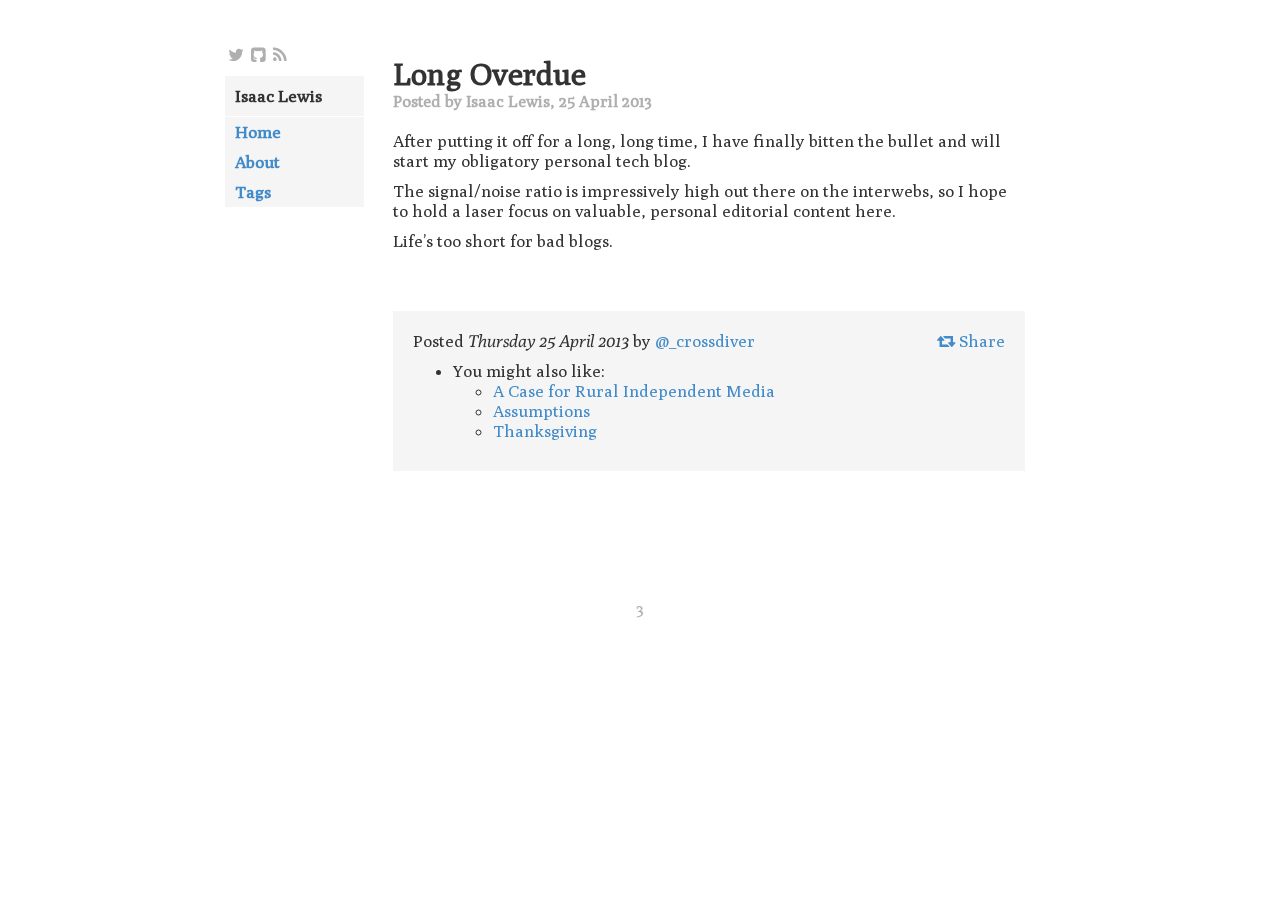
==== commit 4d428020: "internet slowdown code" ====
--- a/2013/long-overdue/index.html
+++ b/2013/long-overdue/index.html
@@ -21,6 +21,11 @@
 
         <!-- JQuery -->
         <script src="http://ike.io/assets/js/jquery-1.10.2.js"></script>
+
+        <script type="text/javascript">
+            var _bftn_options = { animation: 'banner', theme: 'dark' }
+        </script>
+        <script src="//widget.battleforthenet.com/widget.min.js" async></script>
 
         <!-- HTML5 Shim and Respond.js IE8 support of HTML5 elements and media queries -->
         <!-- WARNING: Respond.js doesn't work if you view the page via file:// -->
@@ -109,6 +114,12 @@
         
             
                 <li>
+                    <a href="/2014/a-case-for-rural-independent-media/">A Case for Rural Independent Media</a>
+                </li>
+            
+        
+            
+                <li>
                     <a href="/2014/challenging-our-assumptions/">Assumptions</a>
                 </li>
             
@@ -116,12 +127,6 @@
             
                 <li>
                     <a href="/2013/thanksgiving/">Thanksgiving</a>
-                </li>
-            
-        
-            
-                <li>
-                    <a href="/2013/the-indieweb/">The indieweb</a>
                 </li>
             
         
@@ -142,7 +147,7 @@
             </div>
         </div>
         <footer class="footer text-center postlist-meta">
-            Powered by <a class="link" href="https://github.com/nadjetey/wangana">Wangana</a> - Jekyll theme.
+            3
         </footer>
     </div>
 </main>
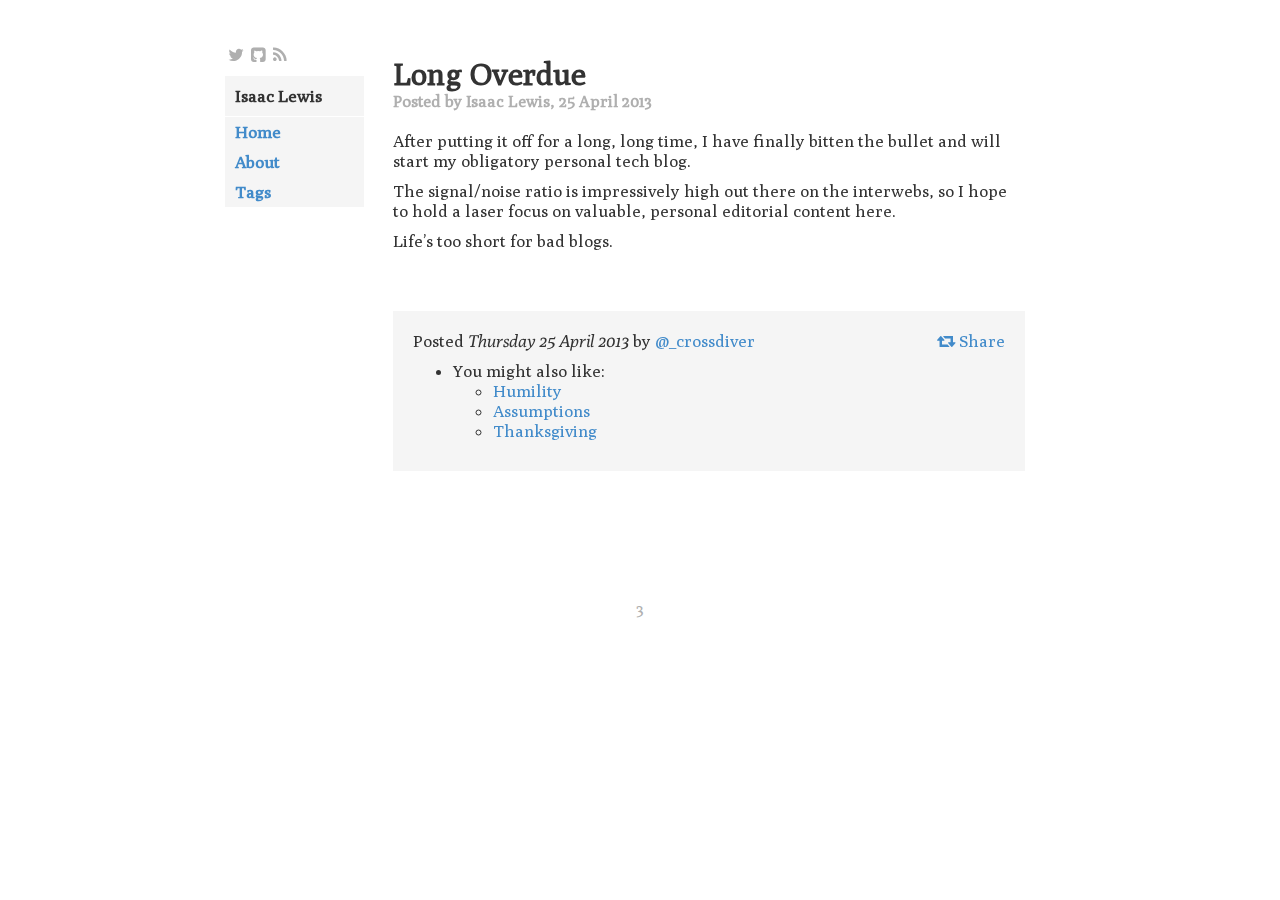
==== commit f076b668: "humility post" ====
--- a/2013/long-overdue/index.html
+++ b/2013/long-overdue/index.html
@@ -114,7 +114,7 @@
         
             
                 <li>
-                    <a href="/2014/a-case-for-rural-independent-media/">A Case for Rural Independent Media</a>
+                    <a href="/2014/humility/">Humility</a>
                 </li>
             
         
